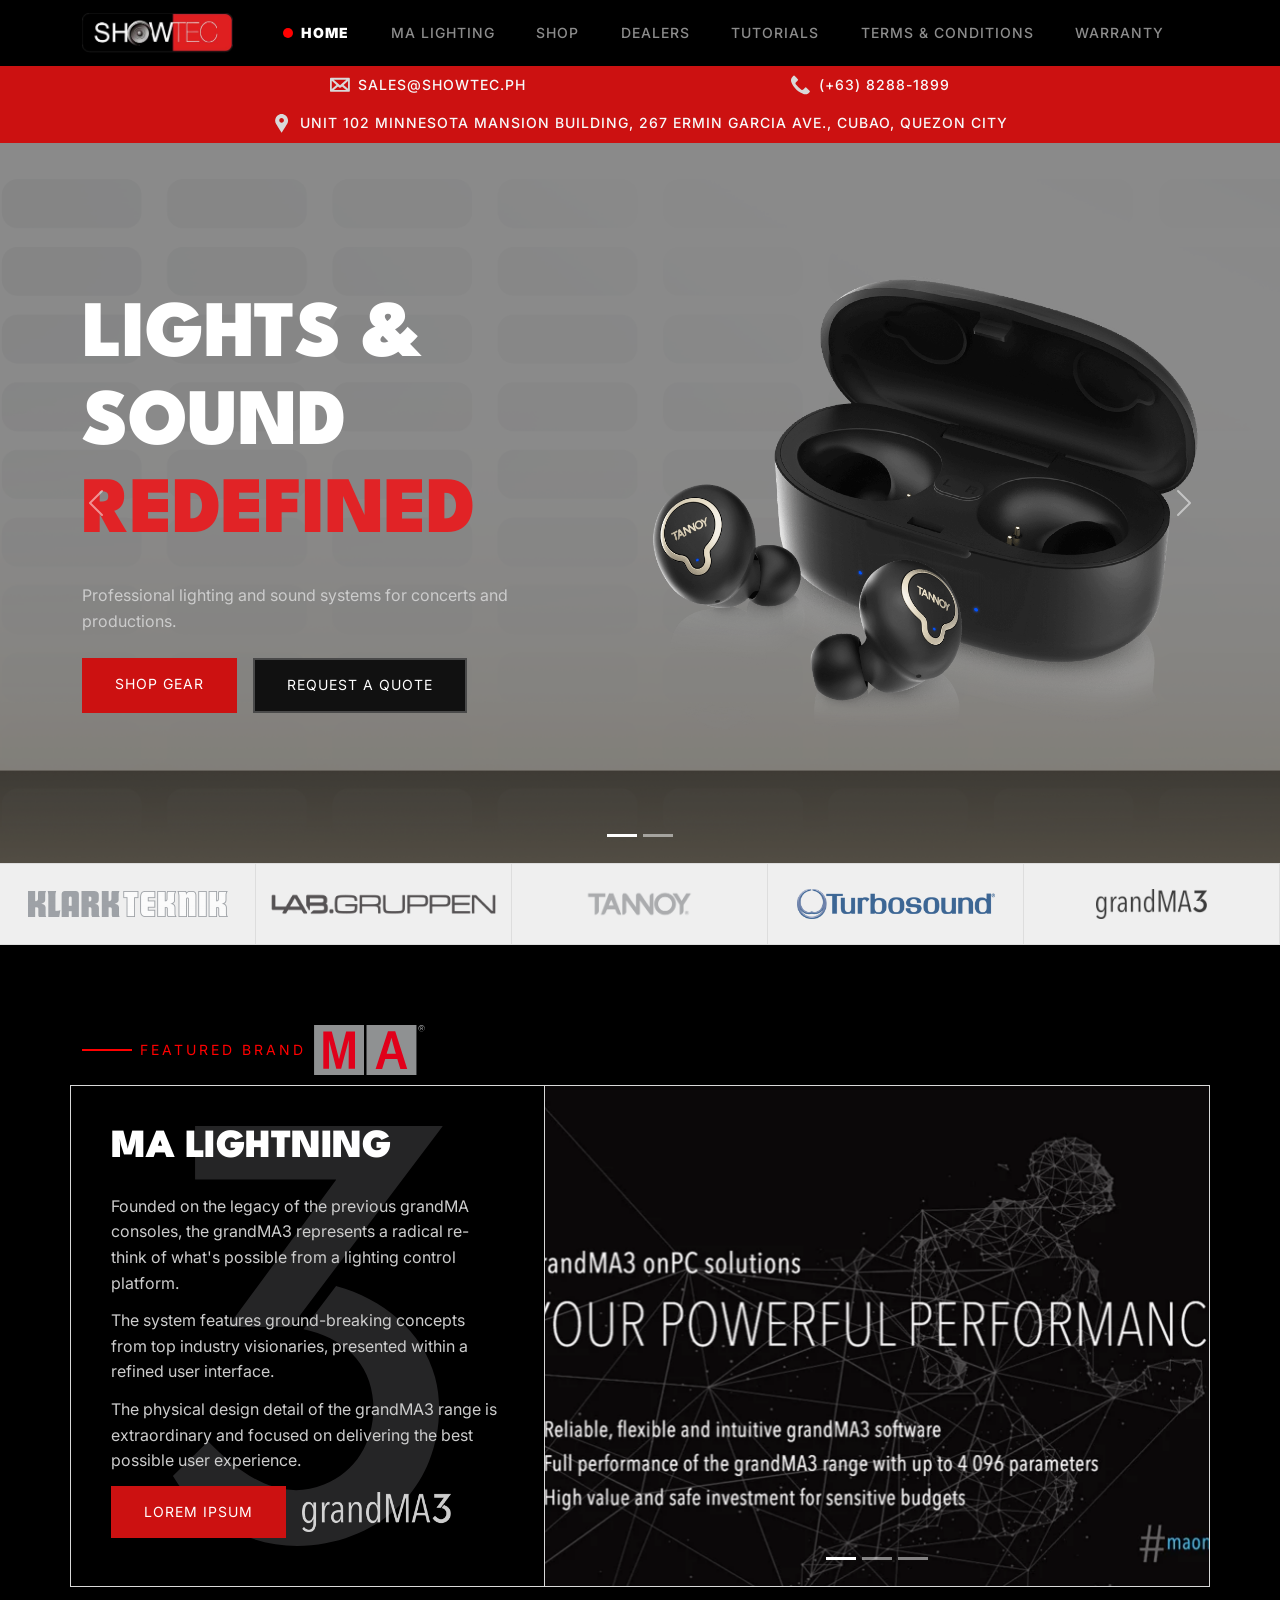
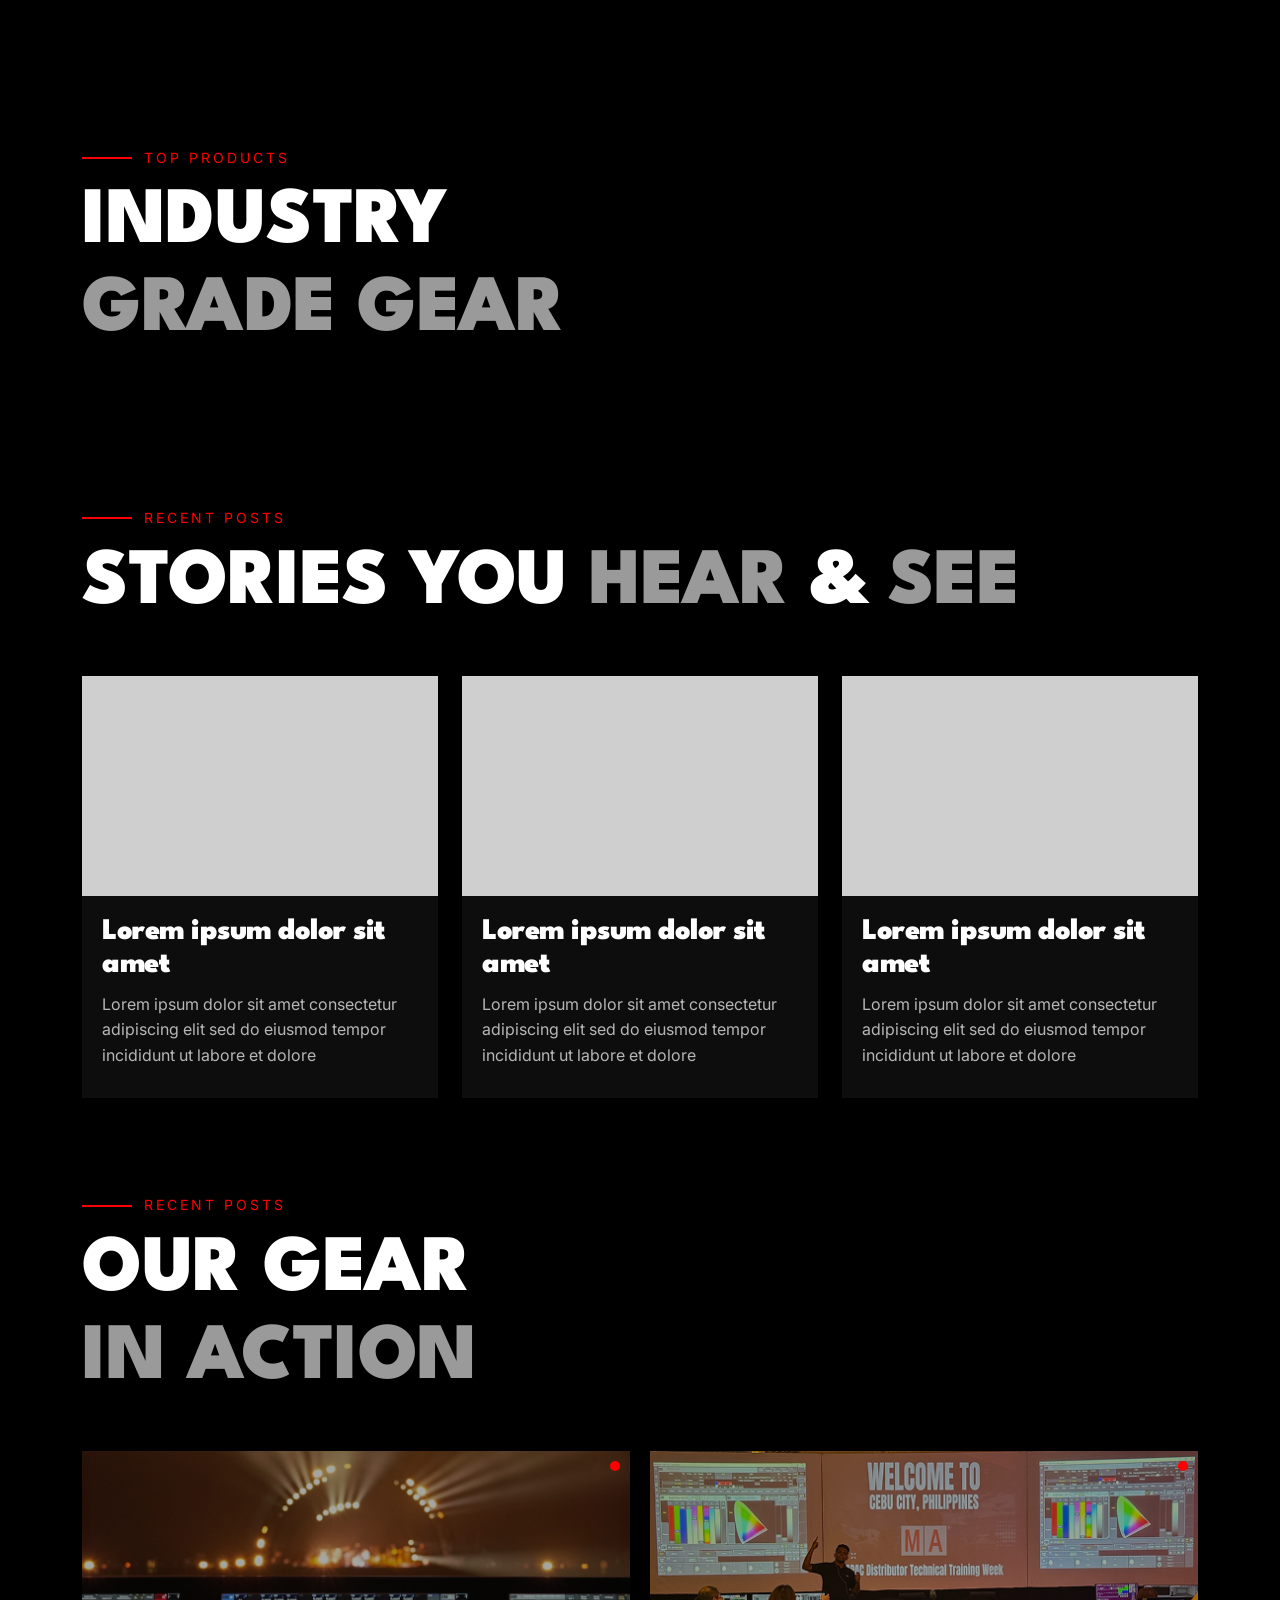
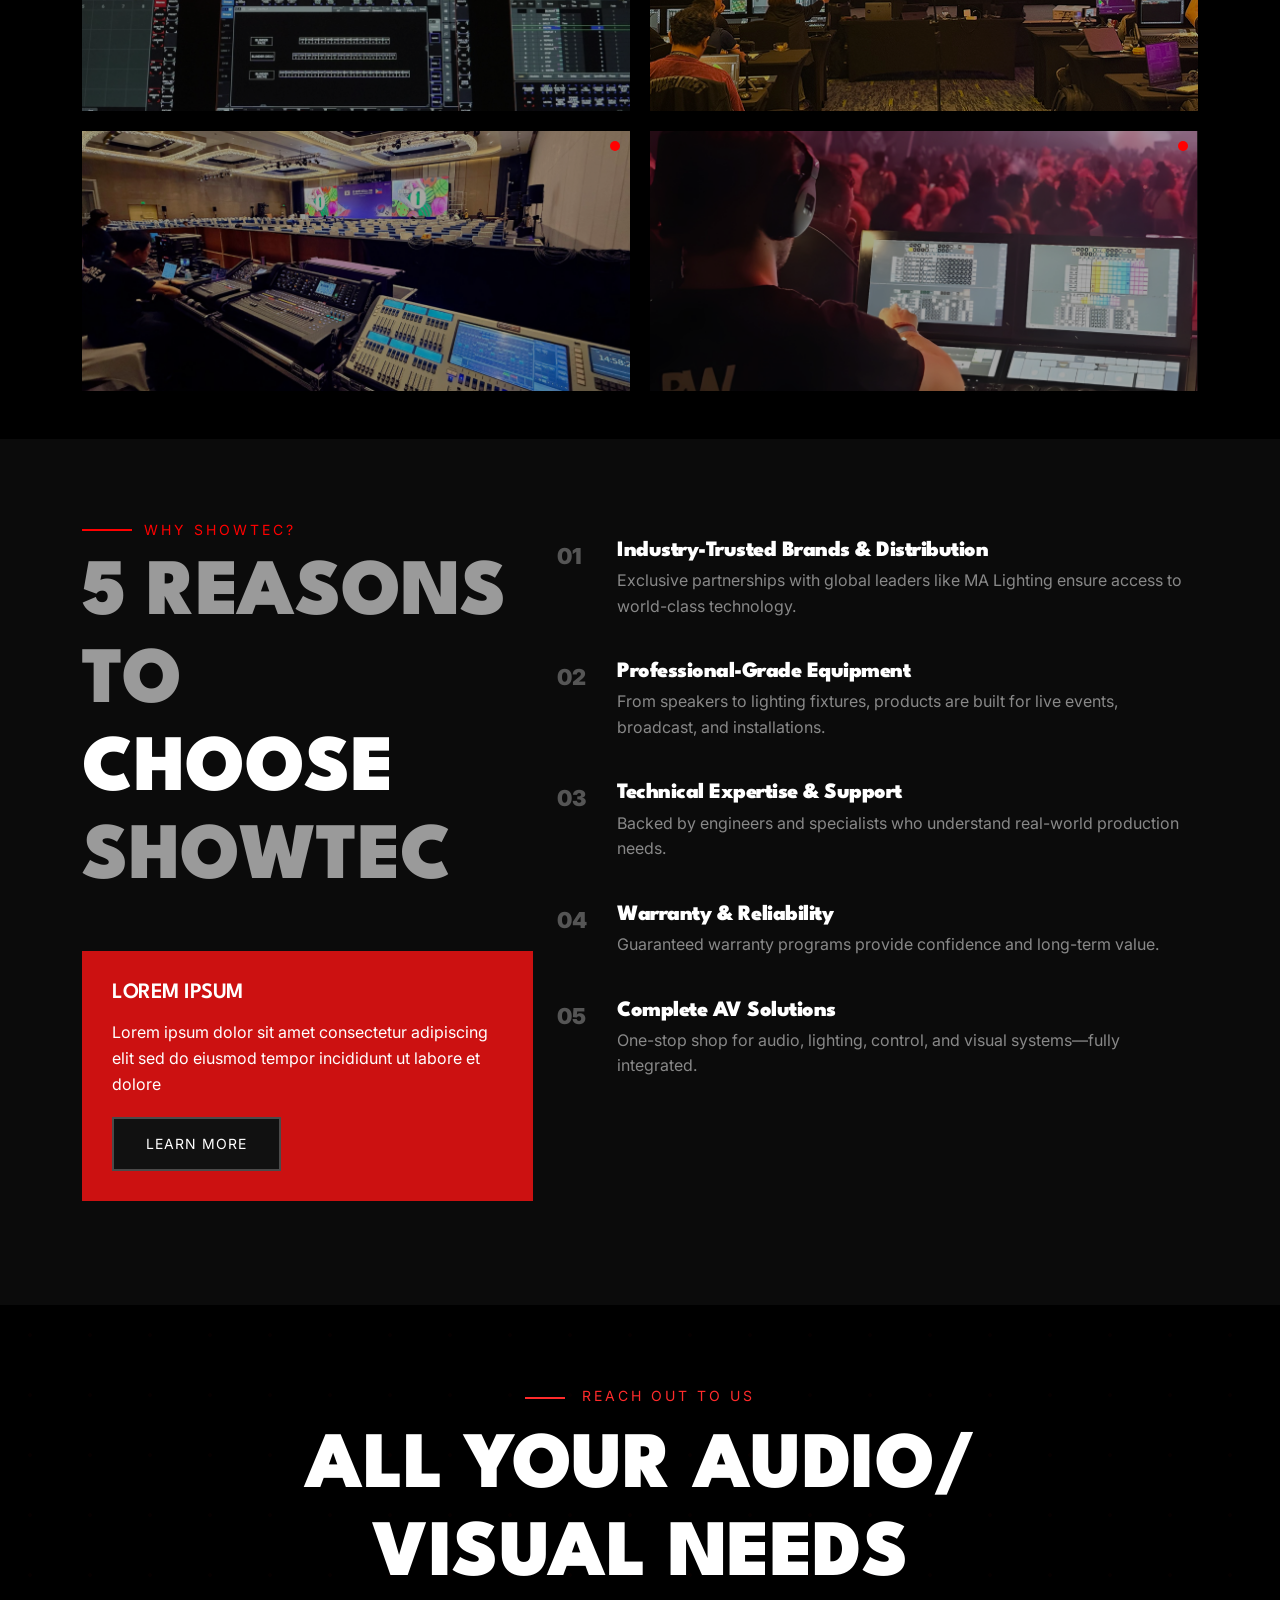
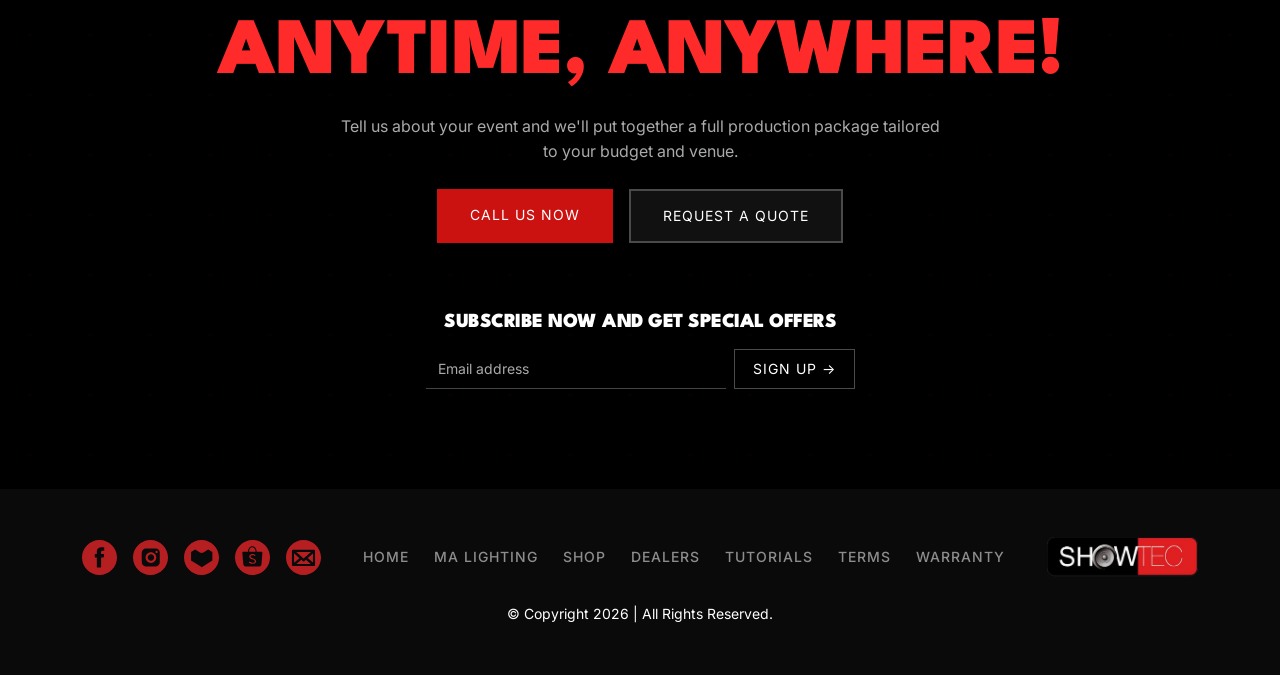
==== index.html @ df574dc3 "Fixed Links for prod" ====
<!doctype html>
<html lang="en">

<head>
  <meta charset="UTF-8" />
  <meta name="viewport" content="width=device-width, initial-scale=1" />

  <title>Showtec | Lights & Sound</title>
  <meta name="description" content="Professional lighting and sound systems for events." />
  <meta name="keywords" content="lighting console, stage lighting, sound system philippines" />

  <!-- ================= BOOTSTRAP ================= -->
  <link href="https://cdn.jsdelivr.net/npm/bootstrap@5.3.3/dist/css/bootstrap.min.css" rel="stylesheet" />

  <!-- ================= GOOGLE FONTS ================= -->
  <link rel="preconnect" href="https://fonts.googleapis.com">
  <link rel="preconnect" href="https://fonts.gstatic.com" crossorigin>
  <link
    href="https://fonts.googleapis.com/css2?family=Inter:ital,opsz,wght@0,14..32,100..900;1,14..32,100..900&family=League+Spartan:wght@100..900&display=swap"
    rel="stylesheet">

  <!-- ================= STYLES ================= -->
  <link rel="stylesheet" href="/assets/css/typography.css" />
  <link rel="stylesheet" href="/assets/css/style.css" />

  <!-- ================= FAVICON ================= -->
  <link rel="apple-touch-icon" sizes="180x180" href="/assets/images/favicon/apple-touch-icon.png" />
  <link rel="icon" type="image/png" sizes="32x32" href="/assets/images/favicon/favicon-32x32.png" />
  <link rel="icon" type="image/png" sizes="16x16" href="/assets/images/favicon/favicon-16x16.png" />
  <link rel="manifest" href="/assets/images/favicon/site.webmanifest" />

  <!-- ================= JAVASCRIPT ================= -->
  <script src="/assets/js/main.js" defer></script>
</head>

<body class="bg-black fade-page">

  <!-- ================= NAVBAR================= -->
  <!-- Main navigation bar with logo + menu links w/ script for active state-->
  <nav class="navbar navbar-expand-lg navbar-dark bg-black">

    <div class="container">

      <a class="navbar-brand d-flex align-items-center" href="/">
        <img src="/assets/images/logo.png" alt="ShowTec Logo" height="40" />
      </a>

      <button class="navbar-toggler" data-bs-toggle="collapse" data-bs-target="#navMenu">
        <span class="navbar-toggler-icon"></span>
      </button>

      <div class="collapse navbar-collapse" id="navMenu">
        <ul class="navbar-nav w-100 justify-content-evenly">

          <li class="nav-item">
            <a class="nav-link" href="/">HOME</a>
          </li>

          <li class="nav-item">
            <a class="nav-link" href="/ma-lightning/">MA Lighting</a>
          </li>

          <li class="nav-item">
            <a class="nav-link" href="/under-construction/">SHOP</a>
          </li>

          <li class="nav-item">
            <a class="nav-link" href="/under-construction/">DEALERS</a>
          </li>

          <li class="nav-item">
            <a class="nav-link" href="/under-construction/">TUTORIALS</a>
          </li>

          <li class="nav-item">
            <a class="nav-link" href="/under-construction/">TERMS & CONDITIONS</a>
          </li>

          <li class="nav-item">
            <a class="nav-link" href="/under-construction/">WARRANTY</a>
          </li>

        </ul>
      </div>

    </div>

  </nav>

  <!-- ================= RIBBON ================= -->
  <!-- Full-width section that holds e-mail, location, and contact -->
  <section class="ribbon py-2">
    <div class="container">
      <div class="d-flex flex-wrap justify-content-evenly align-items-center gap-3 text-center">

        <!-- EMAIL -->
        <div class="d-flex align-items-center gap-2">
          <img src="/assets/icons/mail-white.svg" width="20" height="20" alt="">
          <a href="mailto:sales@showtec.ph?subject=Inquiry&body=Hello%20I%20would%20like%20to%20ask..."
            class="text-decoration-none text-light">
            sales@showtec.ph
          </a>
        </div>

        <!-- CONTACT -->
        <div class="d-flex align-items-center gap-2">
          <img src="/assets/icons/contact-white.svg" width="20" height="20" alt="">
          <a href="tel:+63282881899" class="text-decoration-none text-light">
            (+63) 8288-1899
          </a>
        </div>

        <!-- LOCATION -->
        <div class="d-flex align-items-center gap-2">
          <img src="/assets/icons/location-white.svg" width="20" height="20" alt="">
          <span class="text-light">
            Unit 102 Minnesota Mansion Building, 267 Ermin Garcia Ave., Cubao, Quezon City
          </span>
        </div>

      </div>
    </div>
  </section>

  <!-- ================= HERO SLIDER ================= -->
  <!-- Main hero carousel with background images + CTA buttons -->
  <section class="hero-slider">

    <div id="heroCarousel" class="carousel slide carousel-fade" data-bs-ride="carousel" data-bs-interval="3000">

      <!-- INDICATORS -->
      <div class="carousel-indicators">
        <button type="button" data-bs-target="#heroCarousel" data-bs-slide-to="0" class="active"></button>
        <button type="button" data-bs-target="#heroCarousel" data-bs-slide-to="1"></button>
      </div>

      <div class="carousel-inner">

        <!-- SLIDE 1 -->
        <div class="carousel-item active hero-slide">

          <div class="hero-bg" style="background-image: url('/assets/images/hero/slide1-bg.png');"></div>
          <div class="hero-overlay"></div>

          <div class="container position-relative">
            <div class="row align-items-center hero-content">

              <!-- LEFT -->
              <div
                class="col-lg-6 text-center text-lg-start d-flex flex-column justify-content-center align-items-center align-items-lg-start">
                <h1 class="hero-title">
                  LIGHTS & SOUND<br />
                  <span>REDEFINED</span>
                </h1>

                <p class="hero-subtext">
                  Professional lighting and sound systems for concerts and productions.
                </p>

                <div class="d-flex gap-3 flex-wrap justify-content-center justify-content-lg-start">
                  <a href="#" class="btn-custom btn-primary-custom">SHOP GEAR</a>
                  <a href="#" class="btn-custom btn-secondary-custom">REQUEST A QUOTE</a>
                </div>
              </div>

              <!-- RIGHT -->
              <div class="col-lg-6 d-flex justify-content-center align-items-center">
                <img src="/assets/images/hero/slide1-product.png" class="img-fluid hero-img" alt="">
              </div>

            </div>
          </div>

        </div>

        <!-- SLIDE 2 -->
        <div class="carousel-item hero-slide">

          <div class="hero-bg" style="background-image: url('/assets/images/hero/slide2-bg.png');"></div>
          <div class="hero-overlay"></div>

          <div class="container position-relative">
            <div class="row align-items-center hero-content">

              <!-- LEFT -->
              <div
                class="col-lg-6 text-center text-lg-start d-flex flex-column justify-content-center align-items-center align-items-lg-start">
                <h1 class="hero-title">
                  LIGHTS & SOUND<br />
                  <span>REDEFINED</span>
                </h1>

                <p class="hero-subtext">
                  Professional lighting and sound systems for concerts and productions.
                </p>

                <div class="d-flex gap-3 flex-wrap justify-content-center justify-content-lg-start">
                  <a href="#" class="btn-custom btn-primary-custom">SHOP GEAR</a>
                  <a href="#" class="btn-custom btn-secondary-custom">REQUEST A QUOTE</a>
                </div>
              </div>

              <!-- RIGHT -->
              <div class="col-lg-6 d-flex justify-content-center align-items-center">
                <img src="/assets/images/hero/slide2-product.png" class="img-fluid hero-img" alt="">
              </div>

            </div>
          </div>

        </div>

      </div>

      <!-- CONTROLS -->
      <button class="carousel-control-prev" type="button" data-bs-target="#heroCarousel" data-bs-slide="prev">
        <span class="carousel-control-prev-icon"></span>
      </button>

      <button class="carousel-control-next" type="button" data-bs-target="#heroCarousel" data-bs-slide="next">
        <span class="carousel-control-next-icon"></span>
      </button>

    </div>

  </section>

  <!-- ================= BRAND BAR ================= -->
  <!-- Horizontal strip showing partner / supported brands -->
  <section class="brand-bar">
    <div class="container-fluid p-0">
      <div class="row g-0 text-center">
        <div class="col">
          <a href="https://www.klarkteknik.com/" class="brand-item" target="_blank">
            <img src="/assets/images/brands/klarkteknik.png" alt="Klark Teknik" />
          </a>
        </div>

        <div class="col">
          <a href="https://www.labgruppen.com/" class="brand-item" target="_blank">
            <img src="/assets/images/brands/lab-gruppen.png" alt="Lab Gruppen" />
          </a>
        </div>

        <div class="col">
          <a href="https://www.tannoy.com/" class="brand-item" target="_blank">
            <img src="/assets/images/brands/tannoy-grey.png" alt="Tannoy" />
          </a>
        </div>

        <div class="col">
          <a href="https://www.turbosound.com/" class="brand-item" target="_blank">
            <img src="/assets/images/brands/turbosound.png" alt="Turbosound" />
          </a>
        </div>

        <div class="col">
          <a href="https://www.malighting.com/" class="brand-item" target="_blank">
            <img src="/assets/images/brands/grandma3-black.png" alt="grandMA3" />
          </a>
        </div>
      </div>
    </div>
  </section>

  <!-- ================= FEATURED BRAND ================= -->
  <!-- Split layout: text content (left) + carousel (right) -->
  <section class="featured-brand-section section-video">

    <!-- VIDEO BACKGROUND -->
    <div class="video-wrapper">
      <video autoplay muted loop playsinline>
        <source src="/assets/images/background/showtec-animation-sound-red.mp4" type="video/mp4">
      </video>
      <div class="overlay"></div>
    </div>

    <div class="container">

      <!-- SECTION HEADER -->
      <div class="section-title">
        <div class="small-title d-flex align-items-center gap-2">

          <span class="line"></span>
          <span class="text">FEATURED BRAND</span>

          <!-- LOGO -->
          <img src="/assets/images/brands/ma-r.svg" alt="Brand Logo" class="featured-logo">

        </div>
      </div>

      <div class="row featured-brand-wrapper">

        <!-- LEFT CONTENT -->
        <div class="col-lg-5 featured-brand-content">

          <h2 class="brand-title">MA LIGHTNING</h2>

          <p>
            Founded on the legacy of the previous grandMA consoles, the
            grandMA3 represents a radical re-think of what's possible from a
            lighting control platform.
          </p>

          <p>
            The system features ground-breaking concepts from top industry
            visionaries, presented within a refined user interface.
          </p>

          <p>
            The physical design detail of the grandMA3 range is extraordinary
            and focused on delivering the best possible user experience.
          </p>

          <div class="d-flex align-items-center gap-3">
            <a href="#" class="btn-custom btn-primary-custom">
              LOREM IPSUM
            </a>

            <!-- CLICKABLE LOGO -->
            <a href="https://www.malighting.com/" target="_blank" rel="noopener noreferrer">
              <img src="/assets/images/brands/grandma3-white.png" alt="grandMA3" class="brand-logo">
            </a>
          </div>

        </div>

        <!-- RIGHT CAROUSEL -->
        <div class="col-lg-7 p-0">
          <div id="brandCarousel" class="carousel slide" data-bs-ride="carousel">

            <div class="carousel-inner">

              <div class="carousel-item active">
                <img src="/assets/images/feature-brand/slide-1.png" class="d-block w-100" />
              </div>

              <div class="carousel-item">
                <img src="/assets/images/feature-brand/slide-2.webp" class="d-block w-100" />
              </div>

              <div class="carousel-item">
                <img src="/assets/images/feature-brand/slide-3.webp" class="d-block w-100" />
              </div>

            </div>

            <!-- INDICATORS -->
            <div class="carousel-indicators">
              <button type="button" data-bs-target="#brandCarousel" data-bs-slide-to="0" class="active"></button>
              <button type="button" data-bs-target="#brandCarousel" data-bs-slide-to="1"></button>
              <button type="button" data-bs-target="#brandCarousel" data-bs-slide-to="2"></button>
            </div>

          </div>
        </div>

      </div>

    </div>
  </section>

  <!-- ================= TOP PRODUCTS ================= -->
  <!-- Grid display of featured / best-selling products -->
  <section class="top-products-section">
    <div class="container">

      <!-- SECTION HEADER -->
      <div class="section-title mb-5">
        <div class="small-title">
          <span class="line"></span>
          <span class="text">TOP PRODUCTS</span>
        </div>

        <h2 class="main-title">
          INDUSTRY <br>
          <span>GRADE GEAR</span>
        </h2>
      </div>

      <div class="row g-4" id="products-container">
        <!-- PRODUCTS WILL LOAD HERE -->
        <!-- PRODUCT CARD EXAMPLE -->
      </div>

    </div>
  </section>

  <!-- ================= RECENT POSTS (GRID w/ Description) ================= -->
  <section class="recent-posts-section py-5">
    <div class="container">

      <!-- SECTION HEADER -->
      <div class="section-title mb-5">
        <div class="small-title">
          <span class="line"></span>
          <span class="text">RECENT POSTS</span>
        </div>
        <h2 class="main-title">STORIES YOU <span>HEAR</span> & <span>SEE</span></h2>
      </div>

      <div class="row g-4">

        <!-- CARD -->
        <div class="col-lg-4 col-md-6">
          <div class="post-grid-card">
            <div class="post-grid-image"></div>

            <div class="post-grid-content">
              <h4 class="post-grid-title">
                Lorem ipsum dolor sit amet
              </h4>

              <p class="post-grid-description">
                Lorem ipsum dolor sit amet consectetur adipiscing elit sed do eiusmod tempor incididunt ut labore et
                dolore
              </p>
            </div>
          </div>
        </div>

        <!-- CARD -->
        <div class="col-lg-4 col-md-6">
          <div class="post-grid-card">
            <div class="post-grid-image"></div>

            <div class="post-grid-content">
              <h4 class="post-grid-title">
                Lorem ipsum dolor sit amet
              </h4>

              <p class="post-grid-description">
                Lorem ipsum dolor sit amet consectetur adipiscing elit sed do eiusmod tempor incididunt ut labore et
                dolore
              </p>
            </div>
          </div>
        </div>

        <!-- CARD -->
        <div class="col-lg-4 col-md-6">
          <div class="post-grid-card">
            <div class="post-grid-image"></div>

            <div class="post-grid-content">
              <h4 class="post-grid-title">
                Lorem ipsum dolor sit amet
              </h4>

              <p class="post-grid-description">
                Lorem ipsum dolor sit amet consectetur adipiscing elit sed do eiusmod tempor incididunt ut labore et
                dolore
              </p>
            </div>
          </div>
        </div>

      </div>
    </div>
  </section>

  <!-- ================= RECENT POSTS (Images / Dot) ================= -->
  <!-- Image Card Layout with Record Red Dot -->
  <section class="recent-posts py-5">

    <div class="container">
      <!-- SECTION HEADER -->
      <div class="section-title mb-5">

        <div class="small-title">
          <span class="line"></span>
          <span class="text">RECENT POSTS</span>
        </div>

        <h2 class="main-title">
          OUR GEAR <br>
          <span>IN ACTION</span>
        </h2>

      </div>

      <!-- POSTS GRID -->
      <div class="posts-grid">

        <a href="https://www.facebook.com/Showtec.ph" class="post-card-link" target="_blank">
          <div class="post-card">
            <img src="/assets/images/recent-posts/recent-post-dot-1.png" alt="">
            <span class="record-dot"></span>
            <div class="post-overlay">
              <span class="date">03-05-26</span>
              <h3>Spotted: Midas M32 LIVE & M32R LIVE at the Philippines Korea Business Forum.</h3>
            </div>
          </div>
        </a>

        <a href="https://www.facebook.com/Showtec.ph" class="post-card-link" target="_blank">
          <div class="post-card">
            <img src="/assets/images/recent-posts/recent-post-dot-2.png" alt="">
            <span class="record-dot"></span>
            <div class="post-overlay">
              <span class="date">03-05-26</span>
              <h3>Spotted: Midas M32 LIVE & M32R LIVE at the Philippines Korea Business Forum.</h3>
            </div>
          </div>
        </a>

        <a href="https://www.facebook.com/Showtec.ph" class="post-card-link" target="_blank">
          <div class="post-card">
            <img src="/assets/images/recent-posts/recent-post-dot-3.png" alt="">
            <span class="record-dot"></span>
            <div class="post-overlay">
              <span class="date">03-05-26</span>
              <h3>Spotted: Midas M32 LIVE & M32R LIVE at the Philippines Korea Business Forum.</h3>
            </div>
          </div>
        </a>

        <a href="https://www.facebook.com/Showtec.ph" class="post-card-link" target="_blank">
          <div class="post-card">
            <img src="/assets/images/recent-posts/recent-post-dot-4.png" alt="">
            <span class="record-dot"></span>
            <div class="post-overlay">
              <span class="date">03-05-26</span>
              <h3>Spotted: Midas M32 LIVE & M32R LIVE at the Philippines Korea Business Forum.</h3>
            </div>
          </div>
        </a>

      </div>
    </div>

  </section>


  <!-- ================= WHY SHOWTEC? (LIST / FEATURED) ================= -->
  <!-- Split layout: highlighted content + numbered list -->
  <section class="why-showtec-section">
    <div class="container">

      <div class="row align-items-start">

        <!-- LEFT SIDE -->
        <div class="col-lg-5 mb-4">

          <div class="section-title mb-5">
            <div class="small-title">
              <span class="line"></span>
              <span class="text">WHY SHOWTEC?</span>
            </div>

            <h2 class="main-title">
              <span>5 REASONS TO</span><br />
              CHOOSE <span>SHOWTEC</span>
            </h2>
          </div>

          <div class="highlight-box">
            <h4>LOREM IPSUM</h4>

            <p>
              Lorem ipsum dolor sit amet consectetur adipiscing elit sed do
              eiusmod tempor incididunt ut labore et dolore
            </p>

            <a href="#" class="btn-custom btn-secondary-custom">
              LEARN MORE
            </a>
          </div>

        </div>

        <!-- RIGHT SIDE -->
        <div class="col-lg-7">

          <div class="post-item">
            <span class="number">01</span>
            <div>
              <h5>Industry-Trusted Brands & Distribution</h5>
              <p>Exclusive partnerships with global leaders like MA Lighting ensure access to world-class technology.
              </p>
            </div>
          </div>

          <div class="post-item">
            <span class="number">02</span>
            <div>
              <h5>Professional-Grade Equipment</h5>
              <p>From speakers to lighting fixtures, products are built for live events, broadcast, and installations.
              </p>
            </div>
          </div>

          <div class="post-item">
            <span class="number">03</span>
            <div>
              <h5>Technical Expertise & Support</h5>
              <p>Backed by engineers and specialists who understand real-world production needs.</p>
            </div>
          </div>

          <div class="post-item">
            <span class="number">04</span>
            <div>
              <h5>Warranty & Reliability</h5>
              <p>Guaranteed warranty programs provide confidence and long-term value.</p>
            </div>
          </div>

          <div class="post-item">
            <span class="number">05</span>
            <div>
              <h5>Complete AV Solutions</h5>
              <p>One-stop shop for audio, lighting, control, and visual systems—fully integrated.</p>
            </div>
          </div>

        </div>

      </div>

    </div>
  </section>

  <!-- ================= REACH OUT / CTA ================= -->
  <!-- Full-screen call-to-action with overlay + email signup -->
  <section class="reachout-section text-center text-white d-flex align-items-center section-video">

    <!-- VIDEO BACKGROUND -->
    <div class="video-wrapper">
      <video autoplay muted loop playsinline>
        <source src="/assets/images/background/showtec-animation-sound-red.mp4" type="video/mp4">
      </video>
      <div class="overlay"></div>
    </div>

    <div class="container">

      <!-- Small Header -->
      <p class="reachout-subtitle mb-3">
        <span class="line"></span> REACH OUT TO US
      </p>

      <!-- Main Heading -->
      <h1 class="reachout-title">
        ALL YOUR AUDIO/<br>
        VISUAL NEEDS
      </h1>

      <h1 class="reachout-highlight main-title">
        ANYTIME, ANYWHERE!
      </h1>

      <!-- Description -->
      <p class="reachout-desc mt-3 mb-4">
        Tell us about your event and we'll put together a full production
        package tailored to your budget and venue.
      </p>

      <!-- Buttons -->
      <div class="d-flex justify-content-center gap-3 flex-wrap mb-5">

        <a href="#" class="btn-custom btn-primary-custom">
          CALL US NOW
        </a>

        <a href="#" class="btn-custom btn-secondary-custom">
          REQUEST A QUOTE
        </a>

      </div>

      <!-- Subscribe -->
      <div class="subscribe-box mx-auto">
        <h5 class="mb-3">
          SUBSCRIBE NOW AND GET <span>SPECIAL OFFERS</span>
        </h5>

        <form class="d-flex justify-content-center flex-wrap gap-2">
          <input type="email" class="form-control" placeholder="Email address" style="max-width: 300px;">

          <button class="btn-custom btn-secondary-custom flex-shrink-0">
            SIGN UP →
          </button>
        </form>
      </div>

    </div>
  </section>


  <!-- ================= FOOTER ================= -->
  <!-- Social Media links, Navigation links, Logo and Copyright -->
  <footer class="footer-section text-white py-5">
    <div class="container">

      <div class="d-flex flex-column flex-md-row justify-content-between align-items-center text-center text-md-start">

        <!-- SOCIAL MEDIA -->
        <div class="mb-3 mb-md-0">
          <div class="footer-social d-flex gap-3">

            <a href="https://www.facebook.com/Showtec.ph" target="_blank" class="social-icon">
              <img src="/assets/icons/facebook.svg" alt="Facebook">
            </a>

            <a href="https://www.instagram.com/showtecph/" target="_blank" class="social-icon">
              <img src="/assets/icons/instagram.svg" alt="Instagram">
            </a>

            <a href="https://www.lazada.com.ph/shop/showtec/" target="_blank" class="social-icon">
              <img src="/assets/icons/lazada.svg" alt="Lazada">
            </a>

            <a href="https://shopee.ph/showtec_official" target="_blank" class="social-icon">
              <img src="/assets/icons/shopee.svg" alt="Shopee">
            </a>

            <a href="mailto:sales@showtec.ph?subject=Inquiry&body=Hello%20I%20would%20like%20to%20ask..."
              class="social-icon">
              <img src="/assets/icons/mail.svg" alt="Email">
            </a>

          </div>
        </div>

        <!-- LINKS -->
        <div class="mb-3 mb-md-0">
          <div class="footer-links">
            <a href="/" class="footer-link">HOME</a>
            <a href="/ma-lightning/" class="footer-link">MA Lighting</a>
            <a href="/under-construction/" class="footer-link">SHOP</a>
            <a href="/under-construction/" class="footer-link">DEALERS</a>
            <a href="/under-construction/" class="footer-link">TUTORIALS</a>
            <a href="/under-construction/" class="footer-link">TERMS</a>
            <a href="/under-construction/" class="footer-link">WARRANTY</a>
          </div>
        </div>

        <!-- LOGO -->
        <div class="text-center">
          <a href="/">
            <img src="/assets/images/logo.png" alt="ShowTec Logo" height="40">
          </a>
        </div>

      </div>

      <!-- COPYRIGHT -->
      <div class="text-center mt-4">
        <small>
          © Copyright 2026 | All Rights Reserved.
        </small>
      </div>

    </div>
  </footer>

  <script src="https://cdn.jsdelivr.net/npm/bootstrap@5.3.3/dist/js/bootstrap.bundle.min.js"></script>
</body>

</html>
---- assets/css/typography.css ----
/* ========================
   GLOBAL TYPOGRAPHY SYSTEM
======================== */

:root {
  --font-heading: 'League Spartan', sans-serif;
  --font-body: 'Inter', sans-serif;

  --fs-display: 80px;
  --fs-h1: 52px;
  --fs-h2: 40px;
  --fs-h3: 30px;
  --fs-h4: 22px;
  --fs-body: 16px;
  --fs-small: 14px;

  --fw-bold: 900;
  --fw-semibold: 600;
  --fw-medium: 500;
  --fw-regular: 400;

  --lh-heading: 1.1;
  --lh-body: 1.6;

  --text-spacing: 10px;
}

/* BASE */
body {
  font-family: var(--font-body);
  font-size: var(--fs-body);
  line-height: var(--lh-body);
  color: #fff;
}

/* HEADINGS */
h1, h2, h3, h4, h5 {
  font-family: var(--font-heading);
  font-weight: var(--fw-bold);
  line-height: var(--lh-heading);
  margin-bottom: var(--text-spacing);
  letter-spacing: -0.5px;
}

h1 { font-size: var(--fs-h1); }
h2 { font-size: var(--fs-h2); }
h3 { font-size: var(--fs-h3); }
h4 { font-size: var(--fs-h4); }

/* TEXT */
p {
  margin-bottom: var(--text-spacing);
  line-height: var(--lh-body);
}

/* ROLES */
.text-display {
  font-size: var(--fs-display);
  font-weight: var(--fw-bold);
}

.text-title {
  font-size: var(--fs-h2);
  font-weight: var(--fw-bold);
}

.text-subtitle {
  font-size: var(--fs-h4);
  font-weight: var(--fw-semibold);
}

.text-body-main {
  font-size: var(--fs-body);
  color: #ffffff;
}

.text-body { font-size: var(--fs-body); }
.text-small { font-size: var(--fs-small); }

/* UTIL */
.text-medium { font-weight: var(--fw-medium); }
.text-semibold { font-weight: var(--fw-semibold); }

/* RESPONSIVE */
@media (max-width: 768px) {
  :root {
    --fs-display: 42px;
    --fs-h1: 34px;
    --fs-h2: 26px;
    --fs-h3: 20px;
    --fs-h4: 18px;
    --fs-body: 15px;
  }
}
---- assets/css/style.css ----
/* =========================================================
   GLOBAL STYLES
   Base typography and reusable defaults
========================================================= */
.hero-section {
  position: relative;
  min-height: 60vh;
  display: flex;
  align-items: center;
  overflow: hidden;
  padding: 60px 0;
}

@media (max-width: 768px) {
  .hero-section {
    text-align: center;
  }
}

.card img {
  height: 200px;
  object-fit: cover;
}

/* ================= VIDEO BACKGROUND SYSTEM ================= */
/* SECTION BASE */
.section-video {
  position: relative;
  width: 100%;
  min-height: 70vh;
  overflow: hidden;
}

/* VIDEO LAYER */
.video-wrapper {
  position: absolute;
  inset: 0;
  z-index: 0;
}

.video-wrapper video {
  width: 100%;
  height: 100%;
  object-fit: cover;
  object-position: center;
}

/* OVERLAY */
.video-wrapper .overlay {
  position: absolute;
  inset: 0;
  background: rgba(0, 0, 0, 0.4);
}

/* CONTENT (always on top) */
.section-video .content {
  position: relative;
  z-index: 2;
}

/* PAGE TRANSITION */
/* PAGE FADE BASE */
.fade-page {
  opacity: 0;
  transition: opacity 0.4s ease-in-out;
}

/* WHEN PAGE IS LOADED */
.fade-page.loaded {
  opacity: 1;
}

/* DARK OVERLAY (important for text readability) */
.bg-overlay {
  position: absolute;
  inset: 0;
  background: rgba(0, 0, 0, 0.4); /* adjust if needed */
  z-index: 1;
}

/* KEEP CONTENT ABOVE VIDEO */
.featured-brand-section .container {
  position: relative;
  z-index: 2;
}

iframe {
  width: 100%;
}

/* TYPOGRAPHY */
.hero-title {
  font-size: var(--fs-display);
  font-weight: var(--fw-bold);
  line-height: var(--lh-heading);
  line-height: 1.1;
  letter-spacing: -1px;
}

@media (max-width: 576px) {
  .hero-title {
    line-height: 1.2;
  }
}

/* =========================================================
   SECTION TITLES (Reusable)
========================================================= */

/* SECTION WRAPPER */
.section-title {
  max-width: 100%;
}

/* SMALL HEADER */
.small-title {
  display: flex;
  align-items: center;
  gap: 12px;
  margin-bottom: var(--text-spacing);
  flex-wrap: wrap;
}

.featured-logo {
  height: 50px; /* adjust size */
  width: auto;
  object-fit: contain;
}

.small-title .line {
  width: 50px;
  height: 2px;
  background: #ff0000;
}

.small-title .text {
  font-family: var(--font-body);
  color: #ff0000;
  letter-spacing: 3px;
  font-size: var(--fs-small);
  text-transform: uppercase;
}

/* BIG TITLE */
.main-title {
  font-weight: var(--fw-bold);
  line-height: var(--lh-heading);
  margin: 0;

  /* use system instead of clamp */
  font-size: var(--fs-display);
}

.main-title span {
  color: #9a9a9a;
  font-weight: var(--fw-bold);
}

/* MOBILE POLISH */
@media (max-width: 576px) {
  .small-title .line {
    width: 35px;
  }

  .small-title .text {
    letter-spacing: 2px;
    font-size: 12px;
  }
}

/* =========================
   GLOBAL BUTTON
========================= */
.btn-custom {
  display: inline-block;
  padding: 14px 32px;

  font-family: var(--font-body);
  font-size: 14px;
  letter-spacing: 1px;
  text-transform: uppercase;

  border-radius: 0;
  cursor: pointer;
  text-decoration: none;

  transition: all 0.25s ease;
}

/* PRIMARY (RED CTA) */
.btn-primary-custom {
  background-color: #cc1111;
  color: #ffffff;
  border: 1px solid #cc1111;
}

.btn-primary-custom:hover {
  background-color: #a50d0d;
  border-color: #a50d0d;
}

/* SECONDARY (BLACK BUTTON) */
.btn-secondary-custom {
  background-color: #111111;
  color: #ffffff;
  border: 2px solid #4a4a4a;
}

.btn-secondary-custom:hover {
  background-color: #1a1a1a;
  border-color: #ffffff;
  color: #ffffff;
}

/* INTERACTION */
.btn-custom:hover {
  transform: translateY(-2px);
}

/* =========================================================
   NAVBAR
   Includes animated red recording dot indicator
========================================================= */
/* NAVBAR TYPOGRAPHY */
.navbar {
  font-family: var(--font-body);
}

.nav-link {
  font-size: var(--fs-small);
  font-weight: var(--fw-medium);
  letter-spacing: 1px;
  text-transform: uppercase;
  position: relative;
  display: flex;
  align-items: center;
  gap: 8px;
  transition: all 0.3s ease;
}

/* ACTIVE LINK STYLE */
.nav-link.active {
  font-weight: var(--fw-bold);
  color: #ffffff !important;
}

/* DOT (ONLY WHEN ACTIVE) */
.nav-link.active::before {
  content: "";
  width: 10px;
  height: 10px;
  background: #ff0000;
  border-radius: 50%;
  display: inline-block;
  animation: recordPulse 1.5s infinite;
}

/* PULSE ANIMATION */
@keyframes recordPulse {
  0% {
    box-shadow: 0 0 0 0 rgba(255, 0, 0, 0.7);
  }
  70% {
    box-shadow: 0 0 0 8px rgba(255, 0, 0, 0);
  }
  100% {
    box-shadow: 0 0 0 0 rgba(255, 0, 0, 0);
  }
}

/* BRAND */
.navbar-brand {
  font-family: var(--font-heading);
  font-weight: var(--fw-bold);
}

/* =========================================================
  RIBBON
========================================================= */
/* FLEX WRAPPER */
.ribbon {
  background: #cc1111;
  font-family: var(--font-body);
  font-size: var(--fs-small);
  font-weight: var(--fw-medium);
  text-transform: uppercase;
  letter-spacing: 1px;
}

/* =========================================================
   HERO SLIDER (CAROUSEL)
========================================================= */
.hero-slide {
  position: relative;
}

/* BACKGROUND */
.hero-bg {
  position: absolute;
  inset: 0;
  background-size: cover;
  background-position: center;
  filter: brightness(0.9);
  transform: scale(1.1);
}

/* OVERLAY */
.hero-overlay {
  position: absolute;
  inset: 0;
  background: rgba(0, 0, 0, 0.4);
}

/* CONTENT */
.hero-content {
  min-height: 80vh;
  position: relative;
  z-index: 2;
}

/* IMAGE */
.hero-img {
  max-width: 100%;
  max-height: 70vh;
  width: auto;
  height: auto;
  object-fit: contain;
}

.hero-title span {
  color: #e12326;
}

.hero-subtext {
  font-size: var(--fs-body);
  line-height: var(--lh-body);
  color: #ccc;
  max-width: 500px;
  margin: 16px auto 24px;
}

/* MOBILE FIX (🔥 IMPORTANT FIX FOR YOUR ISSUE) */
@media (max-width: 991px) {
  .hero-content {
    min-height: auto;
    padding-top: 80px;
    padding-bottom: 40px;
    text-align: center;
  }

  .hero-img {
    margin-top: 30px;
  }
}

.hero-title span {
  color: #e12326;
}

.hero-subtext {
  font-size: var(--fs-body);
  line-height: var(--lh-body);
  color: #ccc;
  max-width: 500px;
  margin: 16px auto 24px;
}

/* BUTTONS */
.hero-buttons {
  display: flex;
  gap: 12px;
  flex-wrap: wrap;
  justify-content: center;
}

@media (min-width: 992px) {
  .hero-buttons {
    justify-content: flex-start;
  }

  .hero-subtext {
    margin-left: 0;
    margin-right: 0;
  }
}

/* =========================================================
   BRAND BAR
   Horizontal brand logos strip
========================================================= */
.brand-bar {
  width: 100%;
  background: #efefef;
  border-top: 1px solid #ddd;
  border-bottom: 1px solid #ddd;
}

.brand-item {
  display: flex;
  align-items: center;
  justify-content: center;
  height: 80px;
  border-right: 1px solid #ddd;
  transition: all 0.3s ease;
}

.brand-item img {
  max-height: 30px;
  opacity: 0.75;
  transition: 0.3s;
}

.brand-item:hover {
  background: #ffffff;
}

.brand-item:hover img {
  opacity: 1;
  transform: scale(1.05);
}

/* =========================================================
   FEATURED BRAND
   Left: text content | Right: carousel
========================================================= */
/* SECTION BASE */
.featured-brand-section {
  position: relative;
  overflow: hidden;
  background: #000;
  color: #fff;
  padding: 80px 0;
}

/* HEADER LINE */
.line {
  width: 60px;
  height: 2px;
  background: #cc1111;
}

/* WRAPPER */
.featured-brand-wrapper {
  display: flex;
  align-items: stretch;
  border: 1px solid #d9d9d9;
}

/* LEFT CONTENT */
.featured-brand-content {
  position: relative;
  padding: 40px;
  border-right: 1px solid #d9d9d9;
  z-index: 1;
  overflow: hidden;
}

.featured-brand-content::before {
  content: "";
  position: absolute;

  /* THIS CREATES "PADDING" FOR THE BACKGROUND */
  inset: 40px; /* adjust spacing from edges */

  background: url('/assets/images/background/ma-3.svg') no-repeat center center;
  background-size: contain;

  opacity: 0.5;
  z-index: -1;
}

.brand-title {
  font-size: var(--fs-h2);
  font-weight: var(--fw-bold);
  line-height: var(--lh-heading);
  margin-bottom: 24px;
}

.featured-brand-content p {
  font-size: var(--fs-body);
  line-height: var(--lh-body);
  color: #ccc;
  margin-bottom: 12px;
}

/* BRAND LOGO */
.brand-logo {
  height: 40px;
  width: auto;
  object-fit: contain;
  opacity: 0.8;
  transition: 0.3s ease;
}

.brand-logo:hover {
  opacity: 1;
}

/* ===== CAROUSEL FIX (NO HEIGHT JUMP) ===== */
.featured-brand-wrapper .carousel {
  height: 500px;
}

.carousel-inner,
.carousel-item {
  height: 100%;
}

.carousel-item img {
  width: 100%;
  height: 100%;
  object-fit: cover;
}

/* OPTIONAL: RESPONSIVE HEIGHT */
@media (max-width: 991px) {
  .featured-brand-wrapper .carousel {
    height: 300px;
  }
}

/* =========================================================
   TOP PRODUCTS SECTION
========================================================= */
.top-products-section {
  background: #000;
  color: #fff;
  padding: 80px 0;
}

/* PRODUCT CARD */
.product-card {
  border-top: 1px solid #333;
  padding-top: 15px;
}

/* IMAGE */
.product-image {
  width: 100%;
  height: 375px;
  background: #cfcfcf;
}

.product-image img {
  width: 100%;
  height: 100%;
  object-fit: cover;
}

/* PRODUCT INFO */
.product-info {
  margin-top: 15px;
  border-bottom: 1px solid #333;
  padding-bottom: 15px;
}

.product-title {
  font-size: var(--fs-h4);
  font-weight: var(--fw-semibold);
  margin: 0;
  text-transform: uppercase;
}

/* PRODUCT BUTTONS (STACKED) */
.product-actions {
  display: flex;
  flex-direction: column;
  gap: 10px;
  margin-top: 15px;
}

/* full width buttons */
.product-actions .btn-custom {
  width: 100%;
  padding: 12px 16px;

  display: flex;
  align-items: center;
  justify-content: center;
  gap: 10px;

  font-size: var(--fs-small);
}

/* ICON */
.btn-icon-img {
  width: 35px;
  height: 35px;
  object-fit: contain;
}

/* =========================================================
   RECENT POSTS (GRID)
========================================================= */

.recent-posts-section {
  background: #000;
  color: #fff;
}

/* CARD */
.post-grid-card {
  background: #0d0d0d;
  height: 100%;
  transition: 0.3s;
  display: flex;
  flex-direction: column;
  border: none;
}

.post-grid-card:hover {
  transform: translateY(-6px);
  border-color: rgba(255, 255, 255, 0.15);
}

/* IMAGE */
.post-grid-image {
  width: 100%;
  height: 220px;
  background: #cfcfcf;
  position: relative;
}

/* RED LINE */
.post-grid-image::after {
  content: "";
  position: absolute;
  bottom: 0;
  left: 0;
  width: 100%;
  height: 3px;
  background: red;

  transform: scaleX(0);
  transform-origin: left;
  transition: transform 0.4s ease;
}

.post-grid-card:hover .post-grid-image::after {
  transform: scaleX(1);
}

/* CONTENT */
.post-grid-content {
  padding: 20px;
  display: flex;
  flex-direction: column;
  flex-grow: 1;
}

/* TITLE */
.post-grid-title {
  font-size: var(--fs-h3);
  font-weight: var(--fw-bold);
  margin-bottom: 10px;
}

/* DESCRIPTION */
.post-grid-description {
  font-size: var(--fs-body);
  color: rgba(255, 255, 255, 0.7);
  line-height: var(--lh-body);

  display: -webkit-box;
  -webkit-line-clamp: 3;
  line-clamp: 3;
  -webkit-box-orient: vertical;
  overflow: hidden;
}

/* =========================================================
  RECENT POSTS SECTION
========================================================= */
.recent-posts {
  background: #000;
  color: #fff;
}

/* GRID (equal cards) */
.posts-grid {
  display: grid;
  grid-template-columns: repeat(2, 1fr);
  gap: 20px;
}

/* CARD */
.post-card {
  position: relative;
  overflow: hidden;
  background: #111;
  height: 260px; /* equal height */
  cursor: pointer;
}

/* LINK */
.post-card-link {
  -webkit-tap-highlight-color: transparent;
}

.post-card-link:visited,
.post-card-link:active,
.post-card-link:hover {
  color: inherit;
  text-decoration: none;
}

/* IMAGE */
.post-card img {
  width: 100%;
  height: 100%;
  object-fit: cover;
  transition: transform 0.6s ease;
}

/* FORCE dot to top-right */
.post-card .record-dot {
  position: absolute;
  top: 10px;
  right: 10px;
  z-index: 3; /* above overlay */
}

/* RED BOTTOM BORDER */
.post-card::after {
  content: "";
  position: absolute;
  bottom: 0;
  left: 0;
  width: 100%;
  height: 3px;
  background: red;
  transform: scaleX(0);
  transform-origin: left;
  transition: transform 0.4s ease;
  z-index: 2;
}

/* OVERLAY */
.post-overlay {
  position: absolute;
  bottom: 0;
  left: 0;
  width: 100%;
  padding: 20px;
  background: linear-gradient(to top, rgba(0, 0, 0, 0.85), transparent);
  transform: translateY(20px);
  opacity: 0;
  transition: all 0.4s ease;
  z-index: 2;
}

.post-overlay h3 {
  font-size: 16px;
  font-weight: 700;
}

.post-overlay .date {
  font-size: 12px;
  color: red;
  margin-bottom: 5px;
  display: block;
}

/* IMAGE OVERLAY */
.post-card::before {
  content: "";
  position: absolute;
  inset: 0;
  background: rgba(0, 0, 0, 0.35);
  z-index: 1;
}

/* HOVER EFFECT */
.post-card:hover img {
  transform: scale(1.08);
}

.post-card:hover .post-overlay {
  transform: translateY(0);
  opacity: 1;
}

.post-card:hover::after {
  transform: scaleX(1);
}

/* OPTIONAL: subtle lift */
.post-card:hover {
  transform: translateY(-4px);
  transition: 0.3s;
}

/* RESPONSIVE */
@media (max-width: 768px) {
  .posts-grid {
    grid-template-columns: 1fr;
  }
}

/* =========================================================
   WHY SHOWTEC
========================================================= */

.why-showtec-section {
  background: #0b0b0b;
  color: #fff;
  padding: 80px 0;
}

/* HIGHLIGHT BOX */
.highlight-box {
  background: #cc1111;
  padding: 30px;
}

.highlight-box h4 {
  font-size: var(--fs-h4);
  font-weight: var(--fw-semibold);
}

.highlight-box p {
  font-size: var(--fs-body);
  margin: 15px 0 20px;
  line-height: var(--lh-body);
}

/* LIST ITEMS */
.post-item {
  display: flex;
  gap: 20px;
  padding: 20px 0;
  border-bottom: 1px solid transparent;
  transition: all 0.25s ease;
}

/* NUMBER */
.post-item .number {
  font-size: var(--fs-h4);
  font-weight: var(--fw-bold);
  color: #555;
  min-width: 40px;
  transition: 0.25s;
}

/* TITLE */
.post-item h5 {
  font-size: var(--fs-h4);
  font-weight: var(--fw-bold);
  line-height: var(--lh-heading);
  margin: 0;
}

/* DESCRIPTION */
.post-item p {
  font-size: var(--fs-body);
  margin: 5px 0 0;
  color: #888;
  line-height: var(--lh-body);
}

/* HOVER */
.post-item:hover {
  border-bottom: 1px solid #cc1111;
  transform: translateX(12px);
}

.post-item:hover .number {
  color: #cc1111;
}

/* =========================================================
  REACH OUT / CTA
========================================================= */
.reachout-section {
  min-height: 70vh;
  background: #000;
  position: relative;
  padding: 80px 0;
  overflow: hidden;
}

/* subtle red pattern background */
.reachout-section::before {
  content: "";
  position: absolute;
  width: 100%;
  height: 100%;
  background: radial-gradient(rgba(255, 0, 0, 0.2) 2px, transparent 2px);
  background-size: 60px 60px;
  opacity: 0.2;
  top: 0;
  left: 0;
}

/* keep content above background */
.reachout-section .container {
  position: relative;
  z-index: 2;
}

/* SUBTITLE */

.reachout-subtitle {
  font-family: var(--font-body);
  letter-spacing: 3px;
  font-size: var(--fs-small);
  color: #ff2b2b;
  text-transform: uppercase;
}

.reachout-subtitle .line {
  display: inline-block;
  width: 40px;
  height: 2px;
  background: #ff2b2b;
  margin-right: 10px;
  vertical-align: middle;
}

/* HEADINGS */

.reachout-title {
  font-size: var(--fs-display);
  font-weight: var(--fw-bold);
  line-height: var(--lh-heading);
}

.reachout-highlight {
  font-size: var(--fs-display);
  font-weight: var(--fw-bold);
  color: #ff2b2b;
  line-height: var(--lh-heading);
}

/* DESCRIPTION */

.reachout-desc {
  font-size: var(--fs-body);
  line-height: var(--lh-body);
  color: #aaa;
  max-width: 600px;
  margin-left: auto;
  margin-right: auto;
}

/* =========================
   SUBSCRIBE BOX (MINIMAL)
========================= */
.subscribe-box {
  max-width: 500px;
  padding: 20px 0;
  border: none; /* remove box */
}

/* =========================
   FORM LAYOUT
========================= */
.subscribe-box form {
  display: flex;
  align-items: center;
  gap: 15px;
}

/* =========================
   INPUT (UNDERLINE STYLE)
========================= */
.subscribe-box input {
  flex: 1;

  background: transparent;
  border: none;
  border-bottom: 1px solid #444;

  color: #fff;
  height: 40px;

  font-size: var(--fs-small);
  font-family: var(--font-body);

  outline: none;
  box-shadow: none;
  border-radius: 0;
}

/* FOCUS EFFECT */
.subscribe-box input:focus {
  border-bottom: 1px solid #cc1111;
}

/* PLACEHOLDER */
.subscribe-box input::placeholder {
  color: #aaa;
}

/* =========================
   BUTTON (OUTLINE STYLE)
========================= */
.subscribe-box .btn-custom {
  height: 40px;
  padding: 0 18px;

  border: 1px solid #4a4a4a;
  background: transparent;
  color: #fff;

  border-radius: 0;
}

/* HOVER */
.subscribe-box .btn-custom:hover {
  border-color: #fff;
  background: #111111;
}

/* =========================================================
   FOOTER
========================================================= */
.footer-section {
  background-color: #0a0a0a;
}

/* SOCIAL MEDIA */
.footer-social {
  align-items: center;
}

.social-icon img {
  width: 35px;
  height: 35px;
  transition: all 0.3s ease;
  opacity: 0.8;
}

/* Hover effect */
.social-icon:hover img {
  transform: translateY(-3px) scale(1.1);
  opacity: 1;
}

/* LINKS WRAPPER */
.footer-links {
  display: flex;
  flex-wrap: wrap;
  justify-content: center;
  gap: 15px 25px;
}

/* LINKS */
.footer-link {
  text-decoration: none;
  color: #8d8d8d;

  font-family: var(--font-body);
  font-size: var(--fs-small);
  font-weight: var(--fw-medium);

  text-transform: uppercase;
  letter-spacing: 1px;

  transition: 0.3s;
}

.footer-link:hover {
  color: #ffffff;
}

/* =============================
  GRANDMA HERO SECTION
============================= */
.grandma-hero {
  min-height: 70vh;
  background:
    linear-gradient(
      rgba(0, 0, 0, 0.85) 20%,
      rgba(0, 0, 0, 0.6) 60%,
      rgba(0, 0, 0, 0.5) 100%
    ),
    url("/assets/images/hero/ma-bg-3.webp");

  background-size: cover;
  background-position: center;
  background-repeat: no-repeat;

  position: relative;
  padding: 80px 15px 80px;
  display: flex;
  align-items: center;
}

/* REMOVE heavy overlay */
.grandma-hero::before {
  display: none;
}

/* CONTENT */
.grandma-hero .container {
  position: relative;
  z-index: 2;
}

/* RED TEXT */
.hero-title .highlight {
  color: #ff2b2b;
  font-weight: var(--fw-bold);
}

/* SUBTITLE */
.hero-subtitle {
  font-size: clamp(0.9rem, 1.5vw, 1.1rem);
  color: #ccc;
  max-width: 500px;
  margin: 16px auto 0;
}

/* MOBILE */
@media (max-width: 576px) {
  .grandma-hero {
    min-height: 50vh;
    padding: 60px 15px;
  }

  .hero-title {
    line-height: 1.2;
  }
}

/* ============================= */
/* GRANDMA HERO WITH CTA */
/* ============================= */
.hero-section .container {
  position: relative;
  z-index: 2;
}

/* TEXT */
.hero-text {
  z-index: 2;
}

.small-desc {
  font-size: var(--fs-body);
  line-height: var(--lh-body);
  color: #ccc;
  line-height: 1.7;
  margin-bottom: 15px;
  max-width: 420px;
}

/* BUTTONS */
.hero-buttons {
  margin-top: 25px;
  display: flex;
  gap: 10px;
  flex-wrap: wrap;
}

/* IMAGE */
.hero-image img {
  max-height: 800px;
  object-fit: contain;
}

/* SUBTLE BACKGROUND GRID EFFECT */
.hero-section::before {
  content: "";
  position: absolute;
  bottom: 0;
  width: 100%;
  height: 200px;
  background: repeating-linear-gradient(
    to right,
    rgba(255, 255, 255, 0.05) 0px,
    rgba(255, 255, 255, 0.05) 1px,
    transparent 1px,
    transparent 60px
  );
  opacity: 0.2;
}

/* MOBILE FIX */
@media (max-width: 768px) {
  .small-desc {
    max-width: 100%;
  }

  .hero-buttons {
    justify-content: center;
  }

  .hero-image img {
    margin-top: 30px;
    max-height: 300px;
  }
}

/* ============================= */
/* MA LIGHTNING FEATURE CARDS */
/* ============================= */
.custom-card {
  background: #0d0d0d;
  border: 2px solid #2a2a2a;
  border-radius: 14px;
  overflow: visible;
  min-height: 650px;
  transition: 0.3s ease;
  cursor: pointer;
}

.card-inner {
  padding: 20px;
  display: flex;
  flex-direction: column;
  height: 100%;
}

/* HEADER */
.card-header {
  margin-bottom: 15px;
}

.title {
  color: #fff;
}

.card-header .title {
  font-weight: var(--fw-semibold);
}

.content-subtitle {
  color: #fff;
  margin: 15px 0 5px;
  font-weight: var(--fw-semibold);
}

/* PREVIEW TEXT */
.card-preview-text {
  height: 100px;
  overflow: hidden;
  color: #888;
  transition: 0.3s ease;
}

/* IMAGE */
.card-image {
  margin-top: 10px;
  height: 400px;
}

.card-image img {
  width: 100%;
  height: 100%;
  object-fit: cover;
}

/* CONTENT (hidden by default) */
.card-content {
  max-height: 500px;
  overflow-y: auto;
  display: none;
  margin-top: 10px;
  color: #ccc;
}

/* ACTIVE STATE */
.custom-card.active .card-preview-text,
.custom-card.active .card-image {
  display: none;
}

.custom-card.active .card-content {
  display: block;
}

/* ============================= */
/* ICON WITH DESCRIPTION */
/* ============================= */
.feature-dark-section {
  min-height: 60vh; /* keep your adjusted height */
  padding: 80px 0;

  /* IMAGE BACKGROUND */
  background: url("/assets/images/background/ma-lightning/bord-background.webp") center/cover no-repeat;

  position: relative;

  /* THIN BORDERS */
  border-top: 1px solid #d9d9d9;
  border-bottom: 1px solid #d9d9d9;

  overflow: hidden; /* important for overlay */
}

/* DARK OVERLAY */
.feature-dark-section::before {
  content: "";
  position: absolute;
  inset: 0;
  background: rgba(0, 0, 0, 0.65);
}

/* CONTENT ABOVE OVERLAY */
.feature-dark-section .container {
  position: relative;
  z-index: 2;
}

/* ICON BOX */
.icon-box {
  width: 100px;
  height: 100px;
  border-radius: 6px;
  margin-bottom: 20px;
}

/* ICON IMAGE */
.icon-box img {
  width: 60%;
  height: 60%;
  object-fit: contain;
}

.feature-title {
  font-weight: var(--fw-semibold);
}

/* TEXT STYLE */
.feature-item p {
  color: #cfcfcf;
  font-size: 15px;
  line-height: 1.6;
}

/* FEATURE CTA */
.feature-cta {
  display: inline-flex;
  align-items: center;
  gap: 12px;

  padding: 12px 20px;

  font-size: var(--fs-small);
}

/* RECORD DOT */
.record-dot {
  width: 10px;
  height: 10px;
  background: #ff0000;
  border-radius: 50%;
  animation: recordPulse 1.5s infinite;
  flex-shrink: 0;
}

/* ============================= */
/* CALENDAR */
/* ============================= */
.calendar-wrapper {
  overflow: hidden;
  box-shadow: 0 5px 20px rgba(0, 0, 0, 0.08);
}

.calendar-section .main-title span {
  color: #8f9192;
}

.calendar-section p {
  color: #8f9192;
}

/* ============================= */
/* TRAINING SECTION */
/* ============================= */
.training-section {
  position: relative;
  overflow: hidden;
  min-height: 80vh;
  padding: 80px 0;
  background: transparent;
}

/* ============================= */
/* TYPOGRAPHY */
/* ============================= */
.training-main {
  margin-bottom: 20px;
}

/* LOGO IMAGE */
.training-logo img {
  max-width: 420px;
  width: 100%;
  margin-bottom: 30px;
}

/* MAIN TEXT COLOR */
.training-main {
  color: #8f9192;
  margin-bottom: 20px;
}

/* RED HIGHLIGHT */
.training-main .highlight-red {
  color: #ff2b2b;
}

/* ============================= */
/* TRAINING BUTTON (WITH SVG BOX) */
/* ============================= */
.training-btn {
  display: inline-flex;
  align-items: center;
  gap: 12px;
}

/* RED BOX */
.arrow-box {
  width: 40px;
  height: 40px;
  background: #e12326;

  display: flex;
  align-items: center;
  justify-content: center;

  /* no border radius */
  border-radius: 0;

  transition: 0.3s ease;
}

/* SVG ICON */
.arrow-box img {
  width: 14px;
  height: 14px;
  object-fit: contain;
}

/* HOVER EFFECT */
.training-btn:hover .arrow-box {
  transform: translateX(4px);
}

/* ============================= */
/* RESPONSIVE */
/* ============================= */
@media (max-width: 768px) {
  .training-logo img {
    max-width: 260px;
  }
}
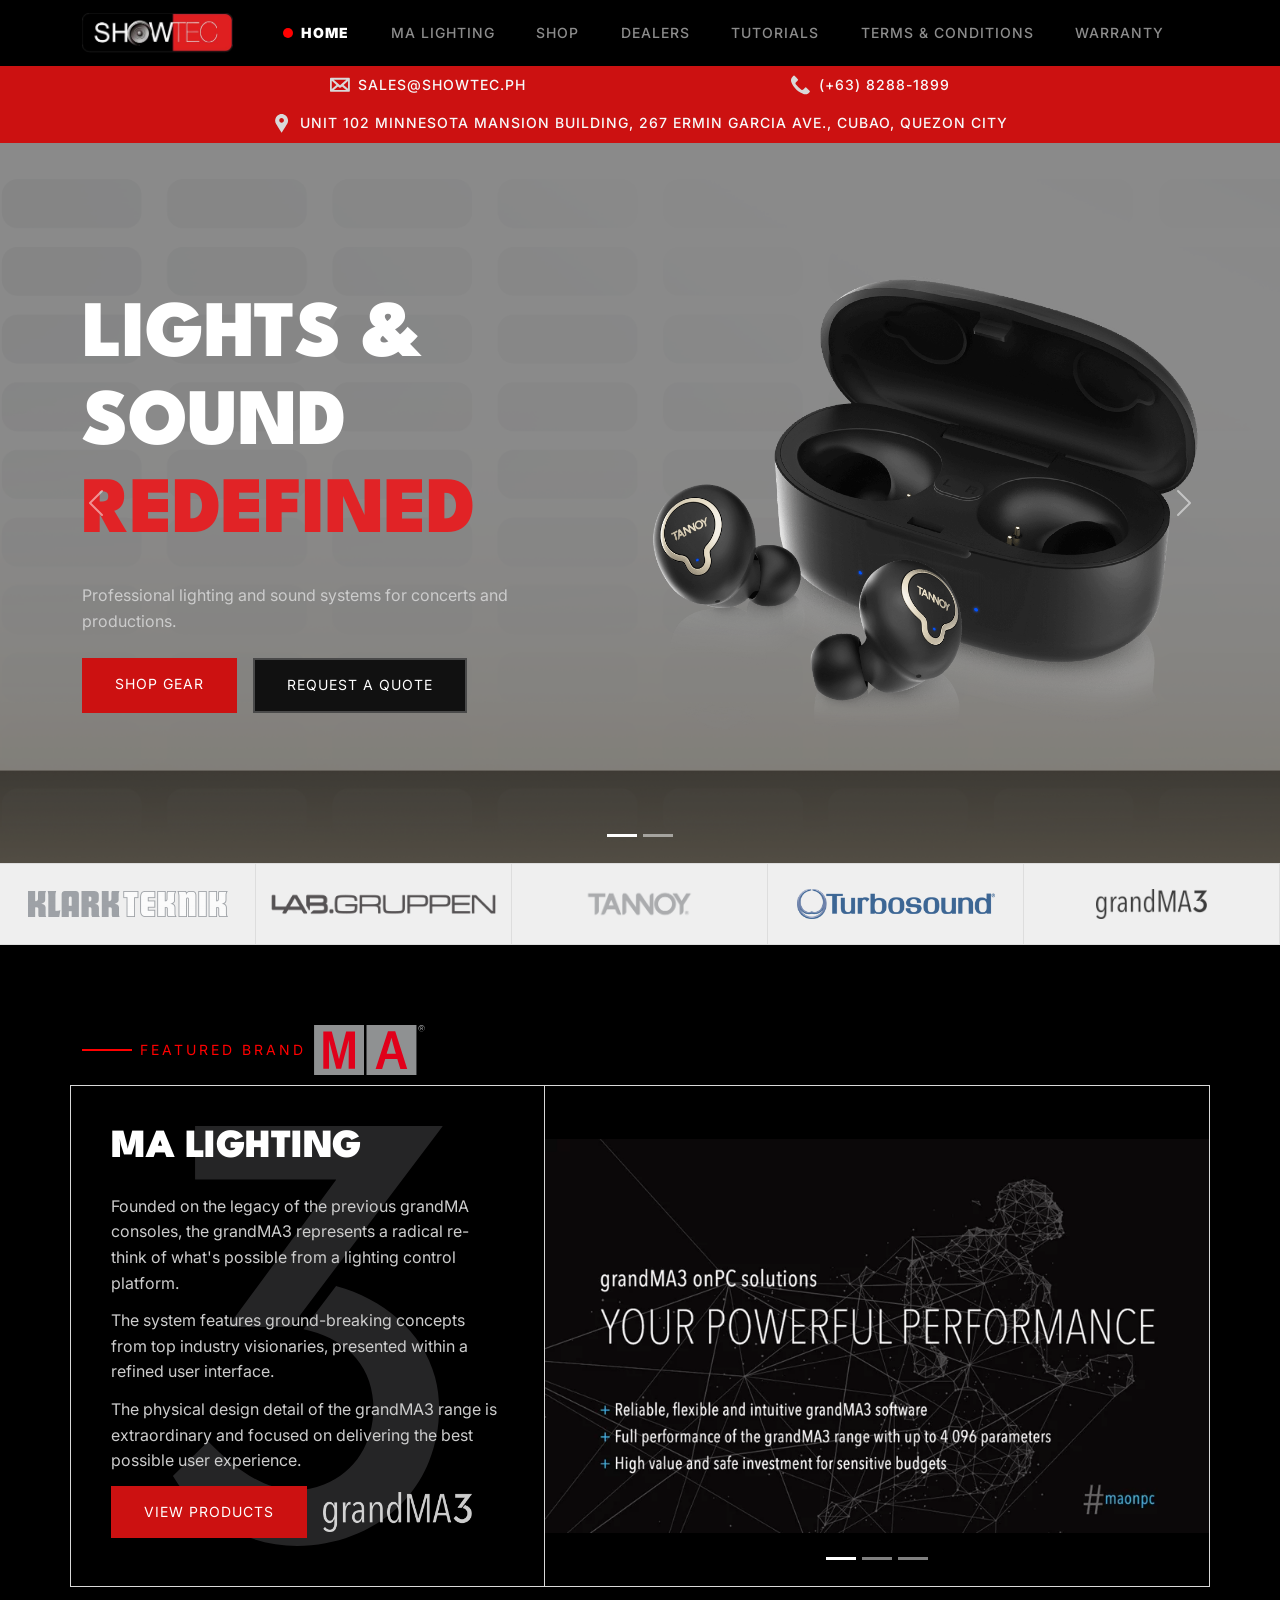
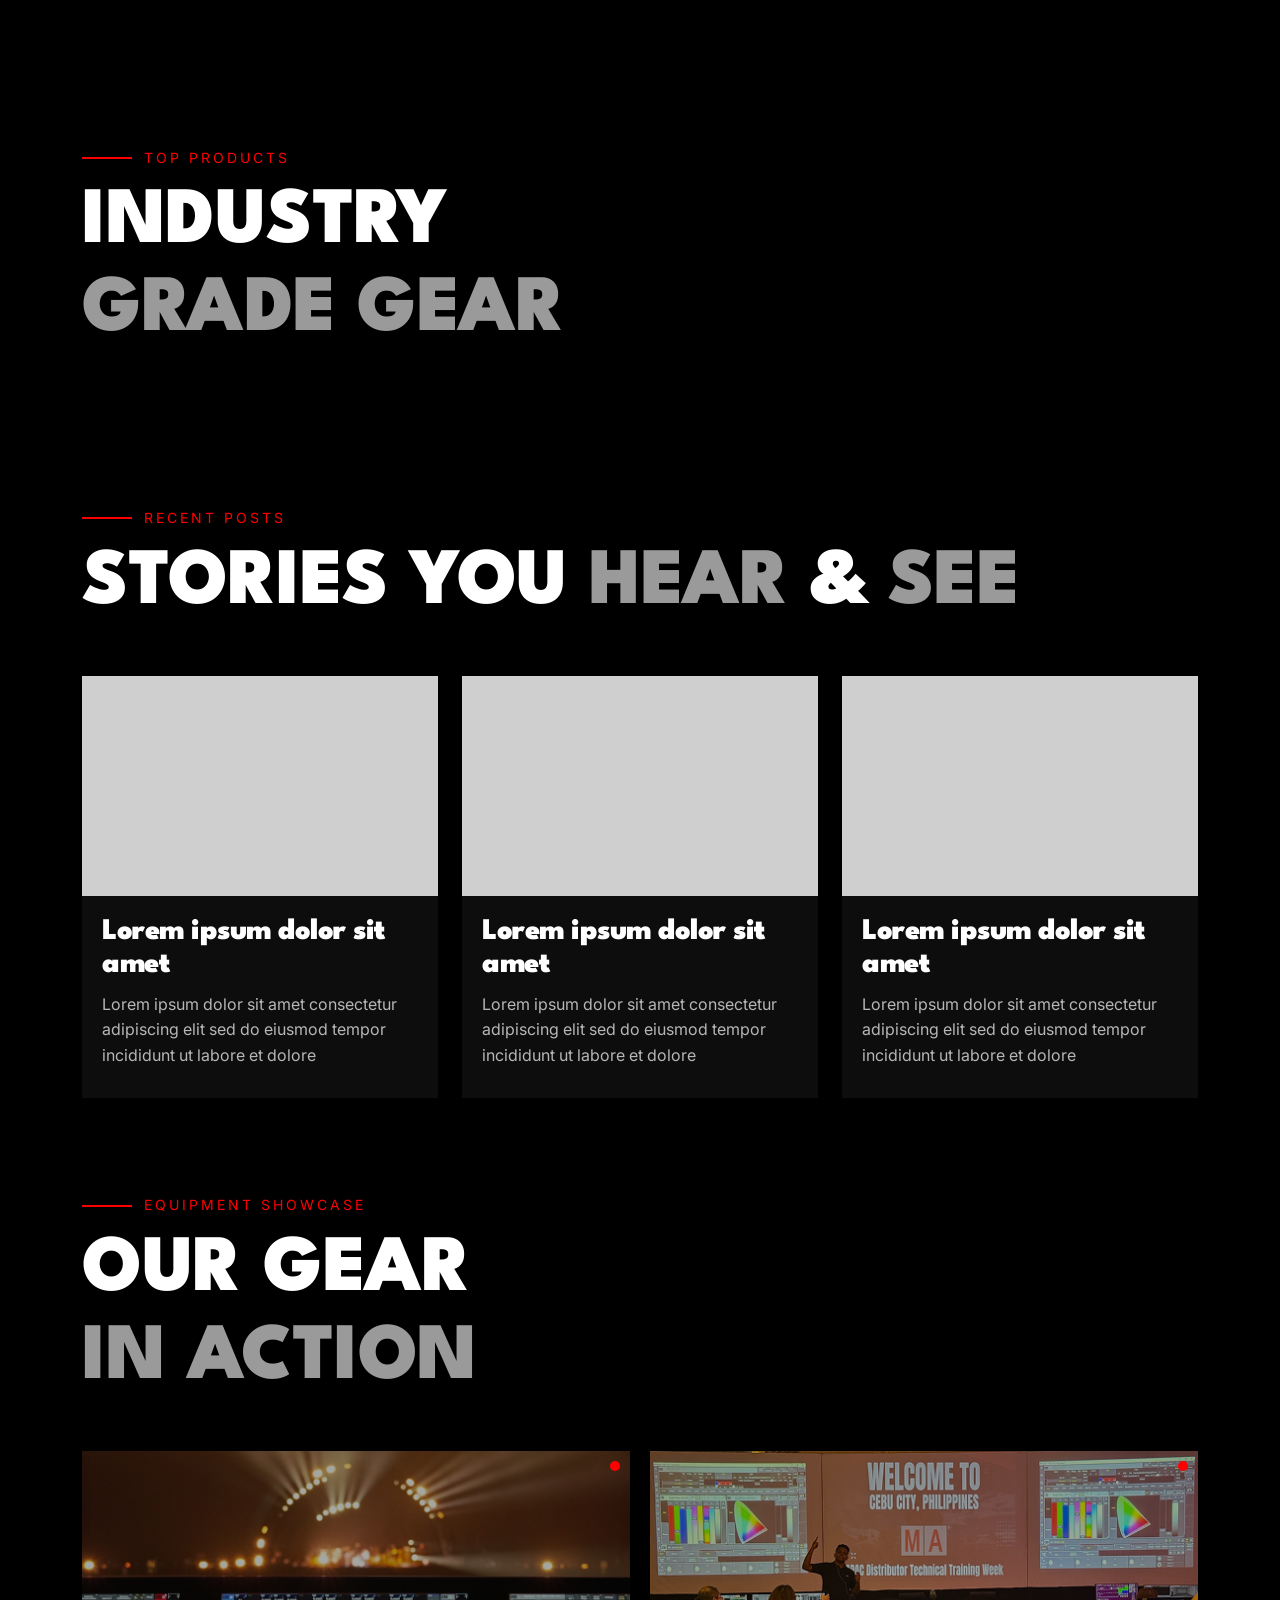
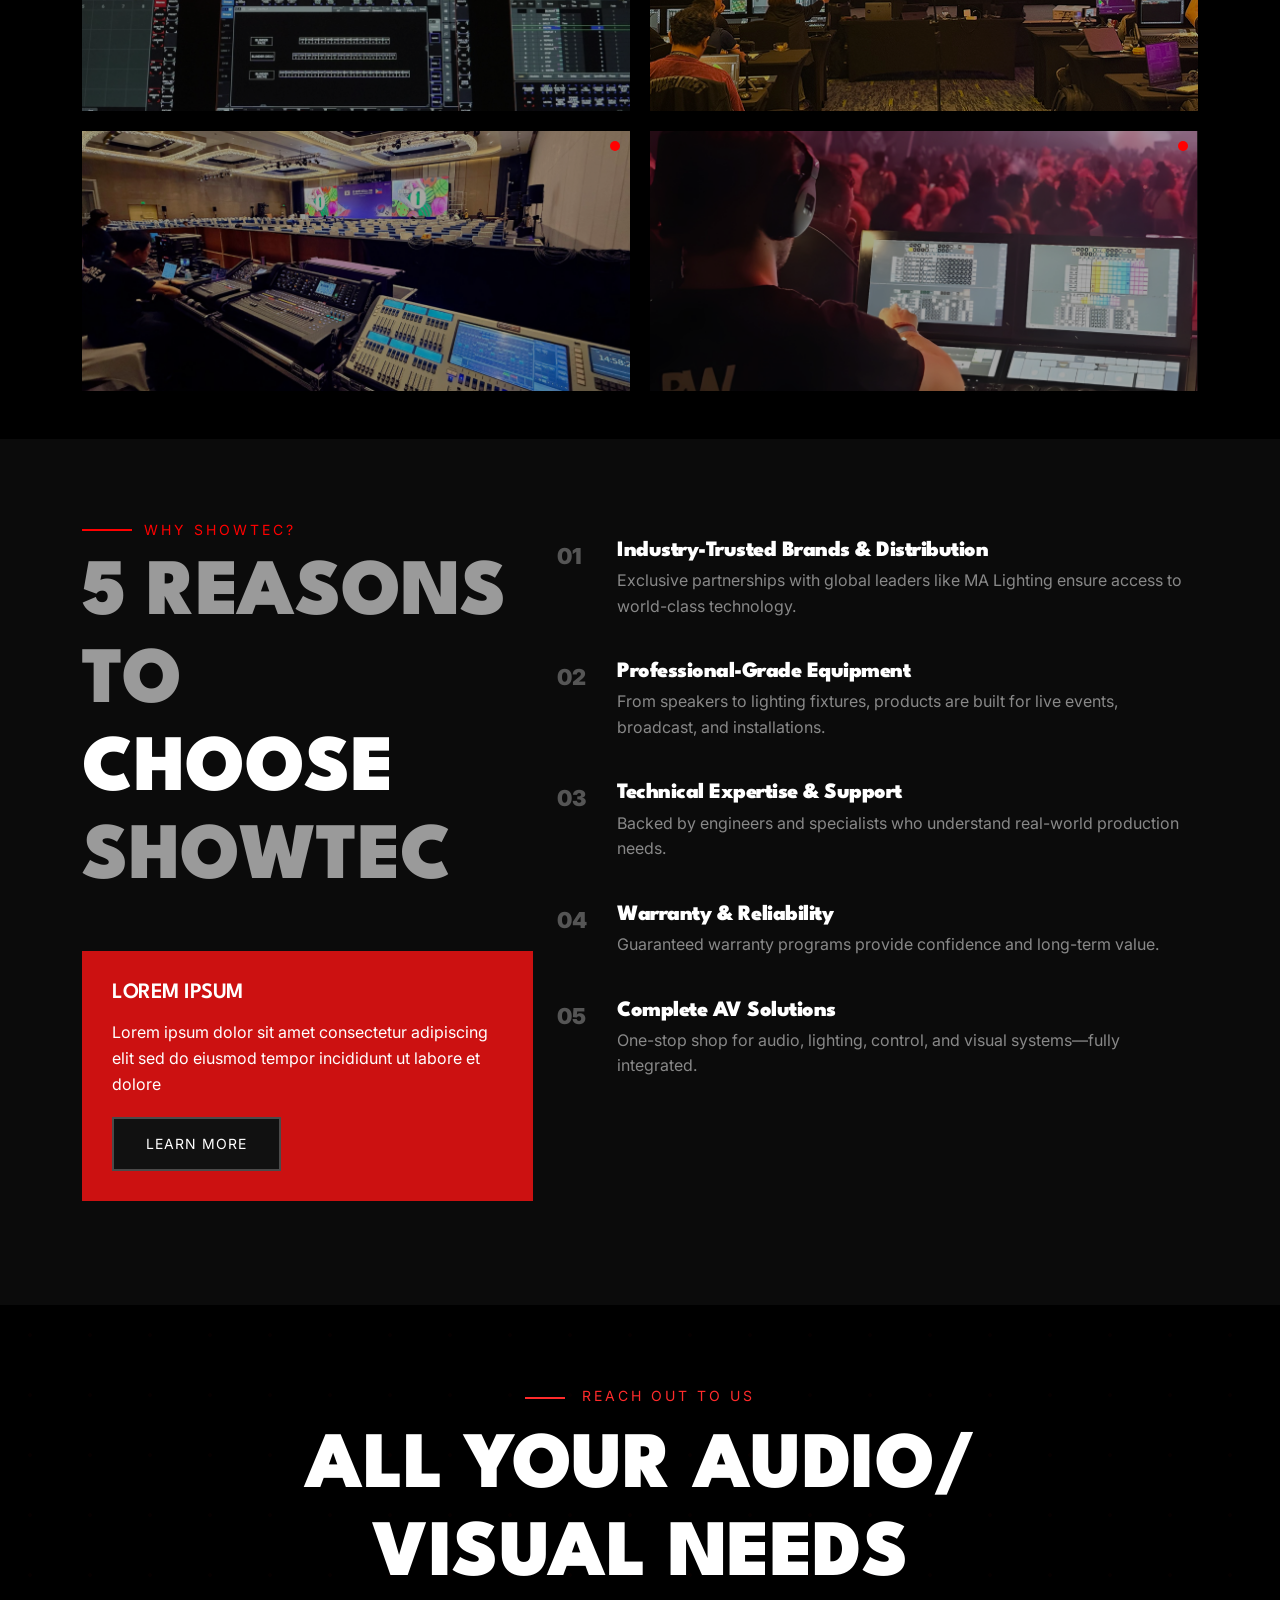
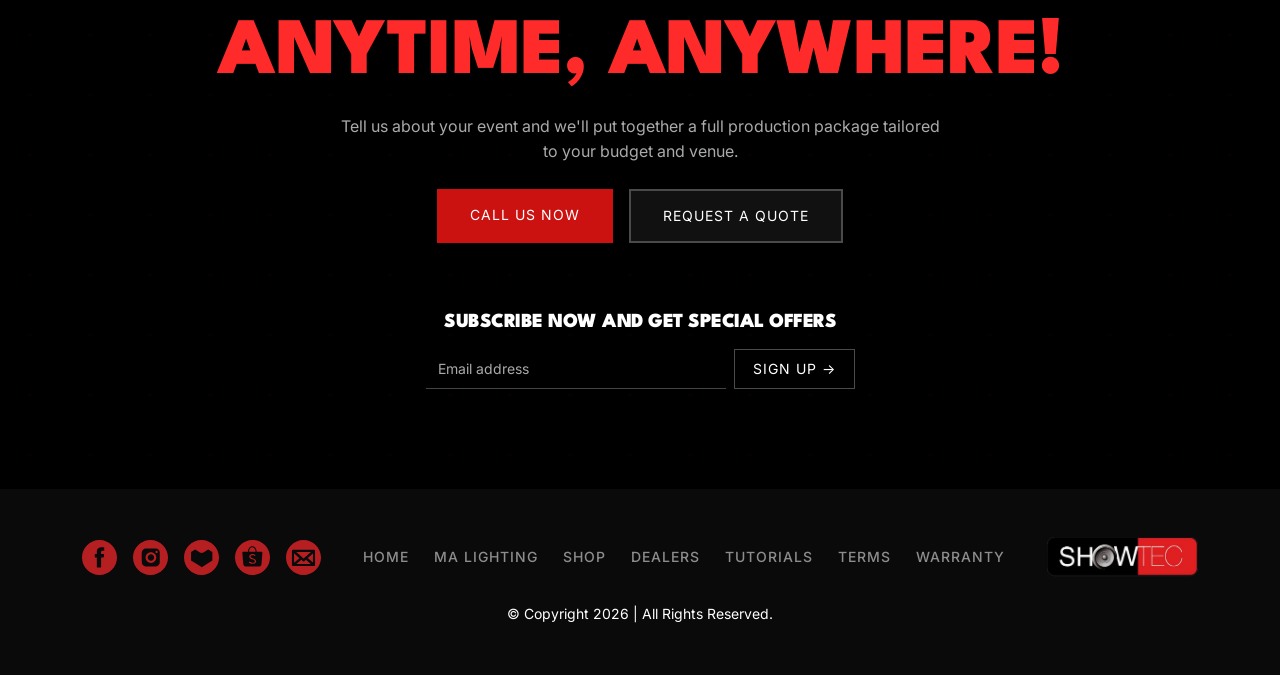
==== commit 2e9e7d15: "Final Fixes" ====
--- a/index.html
+++ b/index.html
@@ -57,7 +57,7 @@
           </li>
 
           <li class="nav-item">
-            <a class="nav-link" href="/ma-lightning/">MA Lighting</a>
+            <a class="nav-link" href="/ma-lighting/">MA Lighting</a>
           </li>
 
           <li class="nav-item">
@@ -295,7 +295,7 @@
         <!-- LEFT CONTENT -->
         <div class="col-lg-5 featured-brand-content">
 
-          <h2 class="brand-title">MA LIGHTNING</h2>
+          <h2 class="brand-title">MA LIGHTING</h2>
 
           <p>
             Founded on the legacy of the previous grandMA consoles, the
@@ -315,7 +315,7 @@
 
           <div class="d-flex align-items-center gap-3">
             <a href="#" class="btn-custom btn-primary-custom">
-              LOREM IPSUM
+              VIEW PRODUCTS
             </a>
 
             <!-- CLICKABLE LOGO -->
@@ -460,7 +460,7 @@
     </div>
   </section>
 
-  <!-- ================= RECENT POSTS (Images / Dot) ================= -->
+  <!-- ================= EQUIPMENT SHOWCASE (Images / Dot) ================= -->
   <!-- Image Card Layout with Record Red Dot -->
   <section class="recent-posts py-5">
 
@@ -470,7 +470,7 @@
 
         <div class="small-title">
           <span class="line"></span>
-          <span class="text">RECENT POSTS</span>
+          <span class="text">EQUIPMENT SHOWCASE</span>
         </div>
 
         <h2 class="main-title">
@@ -488,8 +488,8 @@
             <img src="/assets/images/recent-posts/recent-post-dot-1.png" alt="">
             <span class="record-dot"></span>
             <div class="post-overlay">
-              <span class="date">03-05-26</span>
-              <h3>Spotted: Midas M32 LIVE & M32R LIVE at the Philippines Korea Business Forum.</h3>
+              <span class="date">03-25-26</span>
+              <h3>Something extraordinary lit up the stages of France, Belgium & Switzerland.</h3>
             </div>
           </div>
         </a>
@@ -500,7 +500,7 @@
             <span class="record-dot"></span>
             <div class="post-overlay">
               <span class="date">03-05-26</span>
-              <h3>Spotted: Midas M32 LIVE & M32R LIVE at the Philippines Korea Business Forum.</h3>
+              <h3>APAC Distributor Technical Training Week 2026 - Cebu, Philippines!</h3>
             </div>
           </div>
         </a>
@@ -511,7 +511,7 @@
             <span class="record-dot"></span>
             <div class="post-overlay">
               <span class="date">03-05-26</span>
-              <h3>Spotted: Midas M32 LIVE & M32R LIVE at the Philippines Korea Business Forum.</h3>
+              <h3>Spotted: Midas M32 LIVE & M32R LIVE at the Philippines - Korea Business Forum.</h3>
             </div>
           </div>
         </a>
@@ -728,7 +728,7 @@
         <div class="mb-3 mb-md-0">
           <div class="footer-links">
             <a href="/" class="footer-link">HOME</a>
-            <a href="/ma-lightning/" class="footer-link">MA Lighting</a>
+            <a href="/ma-lighting/" class="footer-link">MA Lighting</a>
             <a href="/under-construction/" class="footer-link">SHOP</a>
             <a href="/under-construction/" class="footer-link">DEALERS</a>
             <a href="/under-construction/" class="footer-link">TUTORIALS</a>
--- a/assets/css/style.css
+++ b/assets/css/style.css
@@ -444,6 +444,7 @@
   display: flex;
   align-items: stretch;
   border: 1px solid #d9d9d9;
+  overflow: hidden;
 }
 
 /* LEFT CONTENT */
@@ -501,6 +502,10 @@
   height: 500px;
 }
 
+.carousel-item {
+  overflow: hidden; /* prevents overflow */
+}
+
 .carousel-inner,
 .carousel-item {
   height: 100%;
@@ -509,7 +514,14 @@
 .carousel-item img {
   width: 100%;
   height: 100%;
-  object-fit: cover;
+  object-fit: contain;
+}
+
+.featured-brand-section .carousel-item img {
+  width: 100%;
+  height: 100%;
+  object-fit: contain;
+  background-color: #000;
 }
 
 /* OPTIONAL: RESPONSIVE HEIGHT */
@@ -669,7 +681,7 @@
 }
 
 /* =========================================================
-  RECENT POSTS SECTION
+  EQUIPMENT SHOWCASE
 ========================================================= */
 .recent-posts {
   background: #000;
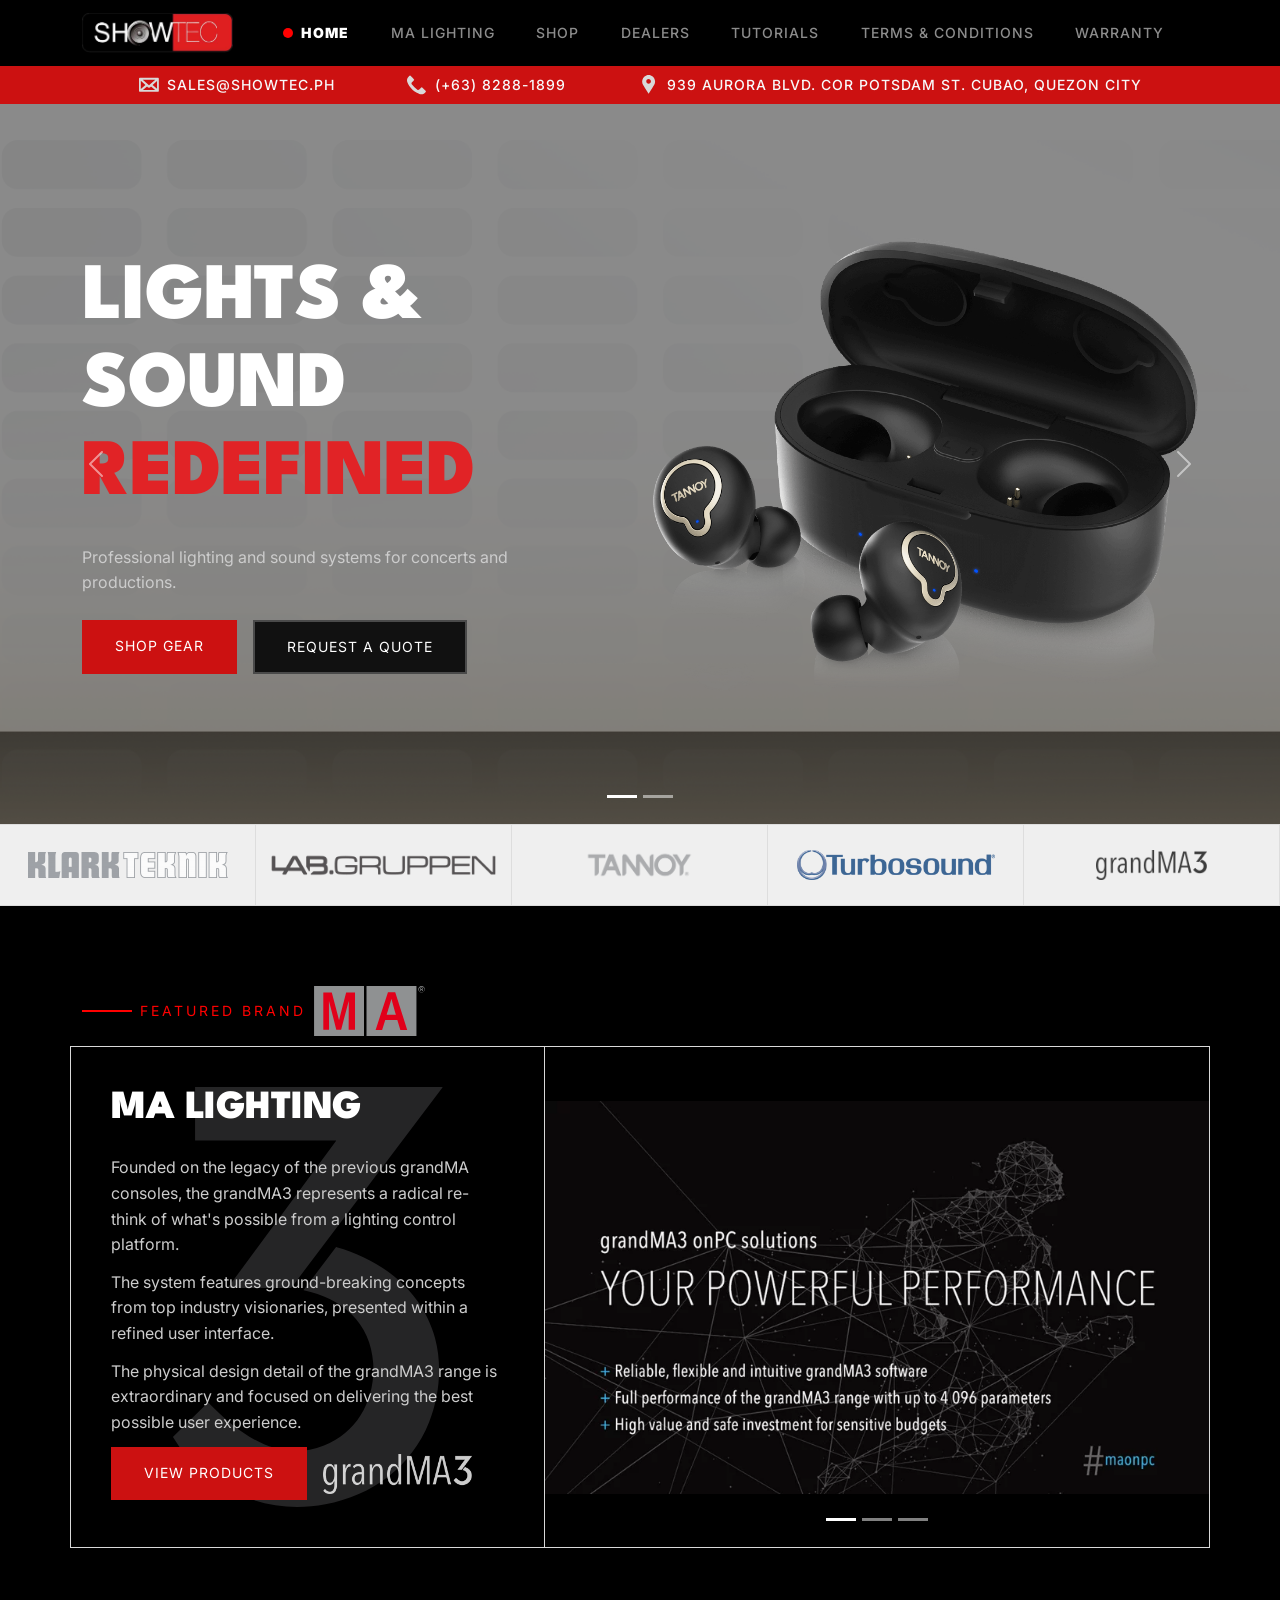
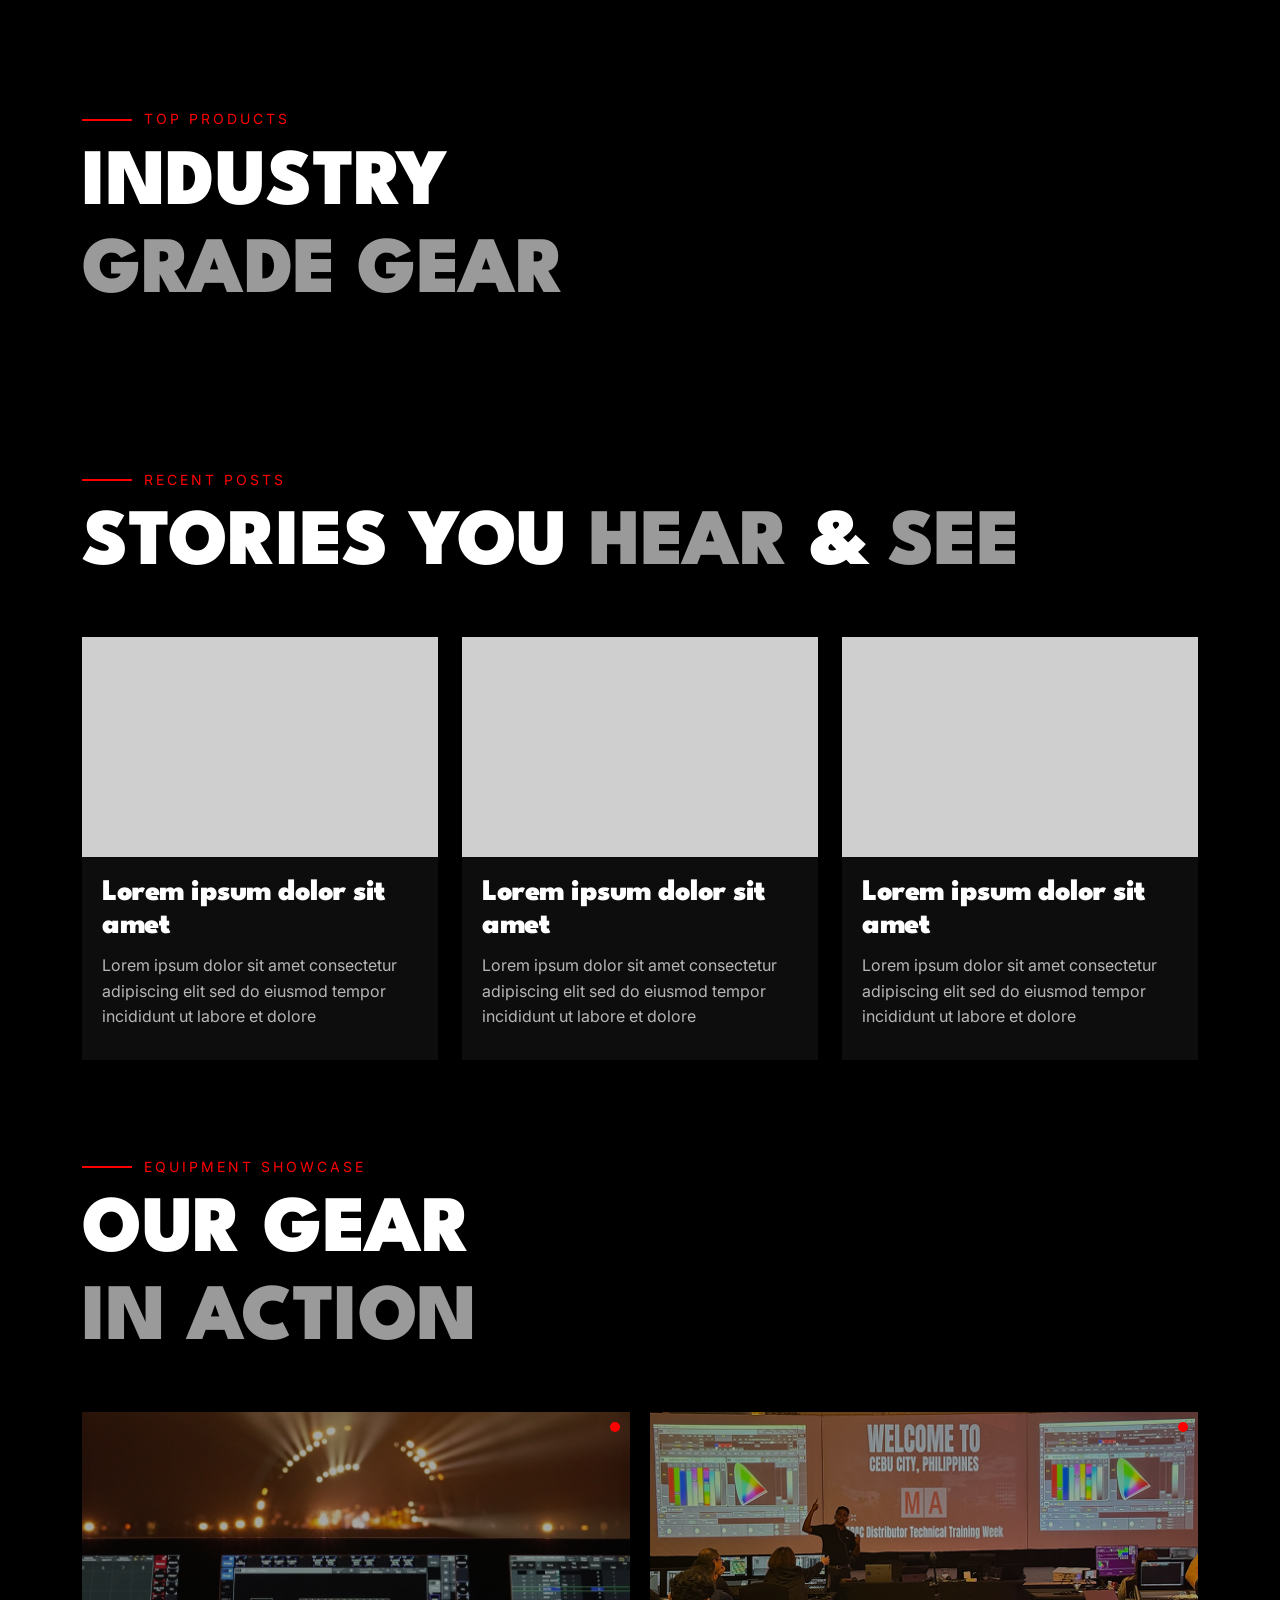
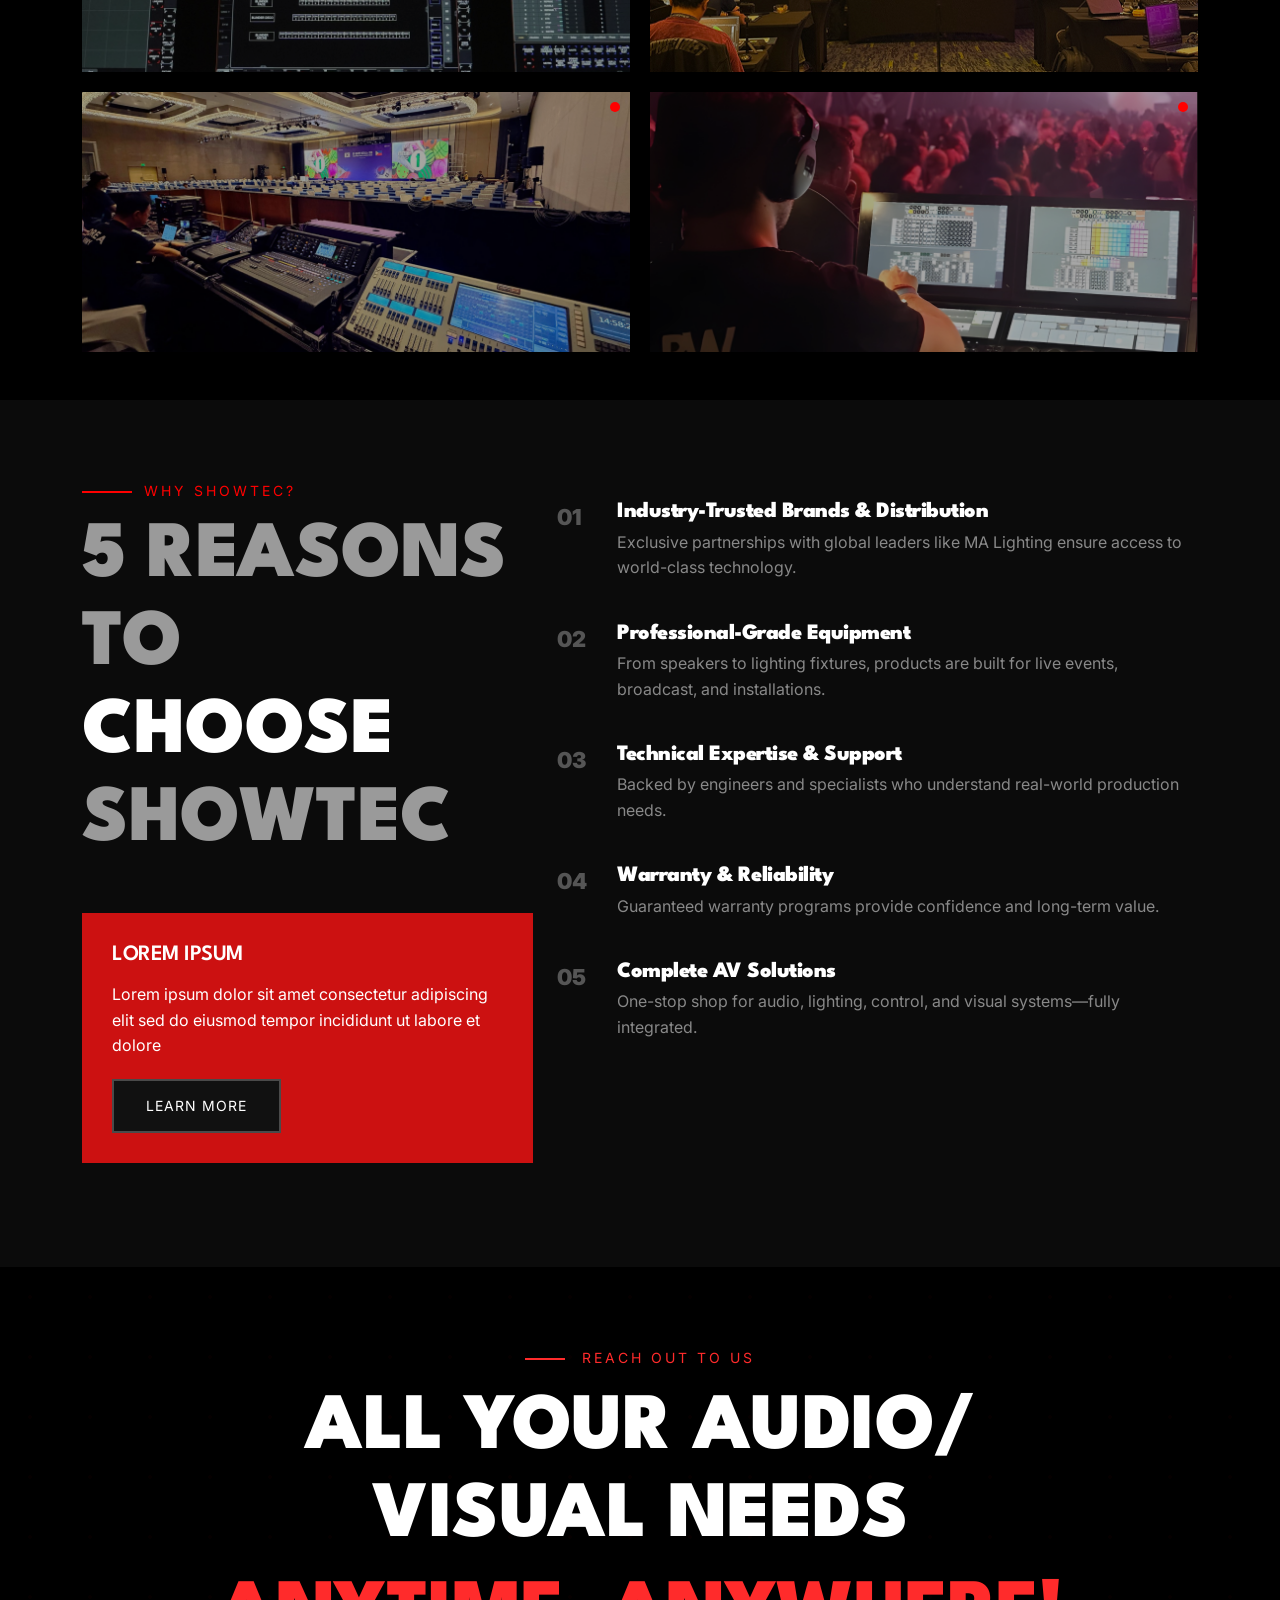
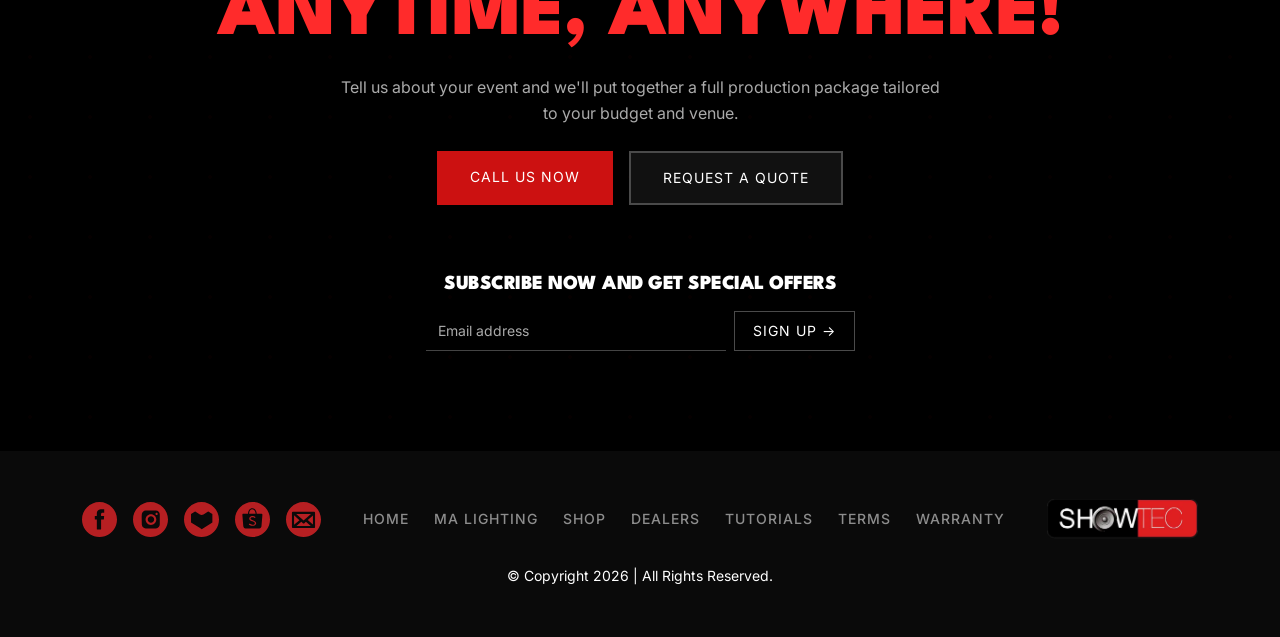
==== commit 64563480: "Added htaccess and index.html" ====
--- a/index.html
+++ b/index.html
@@ -114,7 +114,7 @@
         <div class="d-flex align-items-center gap-2">
           <img src="/assets/icons/location-white.svg" width="20" height="20" alt="">
           <span class="text-light">
-            Unit 102 Minnesota Mansion Building, 267 Ermin Garcia Ave., Cubao, Quezon City
+            939 Aurora Blvd. cor Potsdam St. Cubao, Quezon City
           </span>
         </div>
 
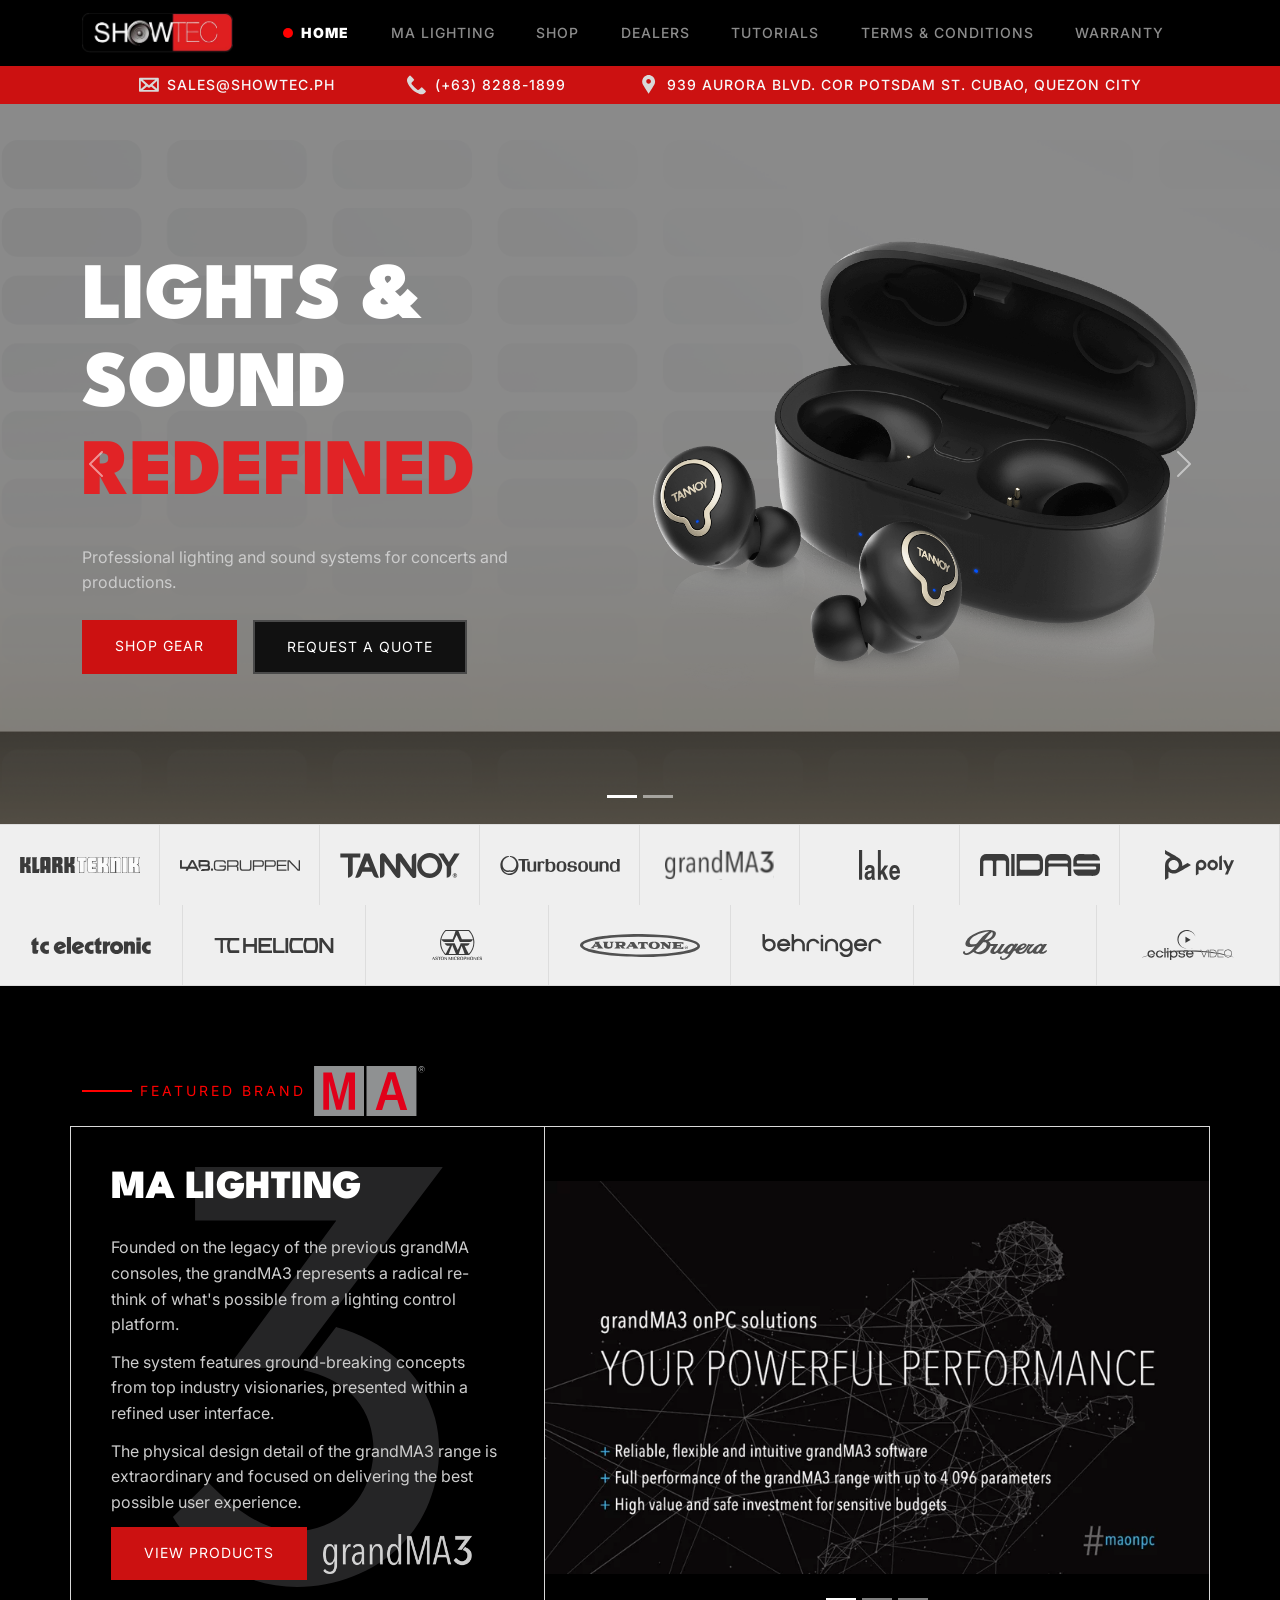
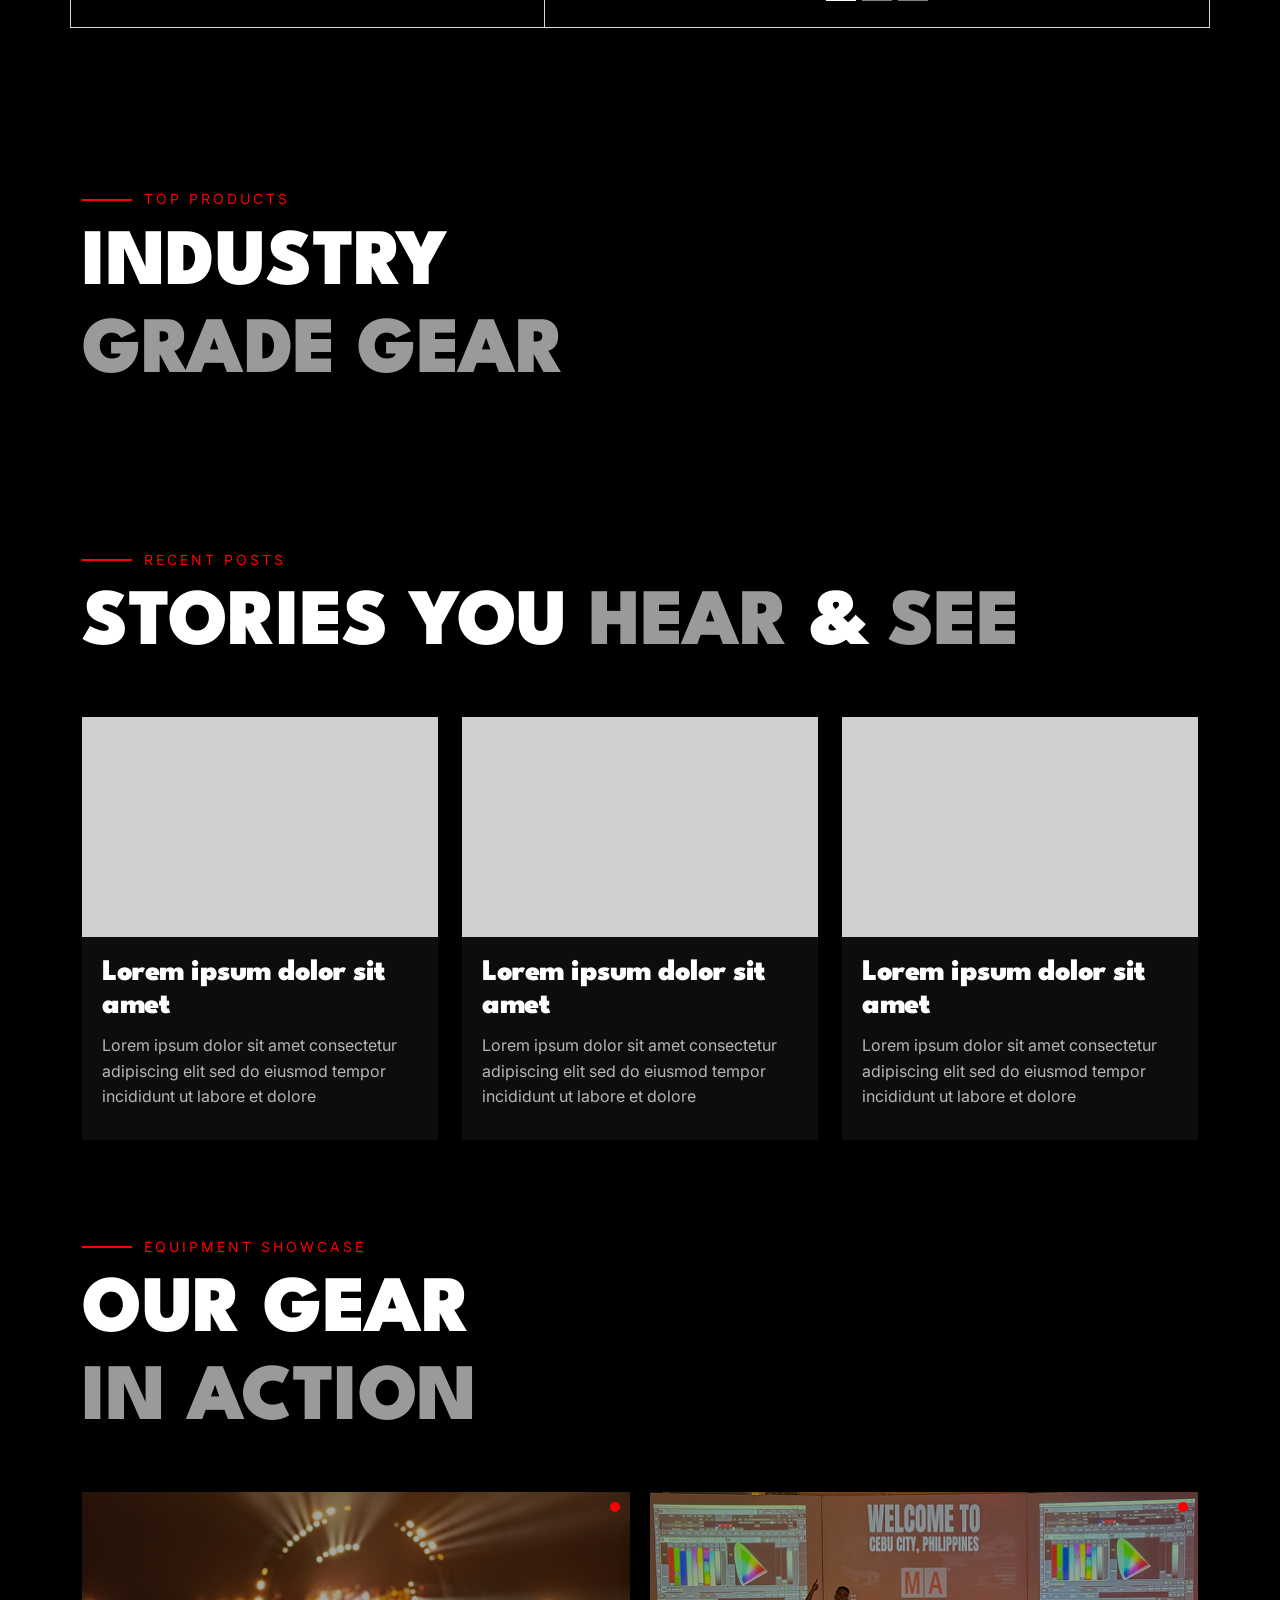
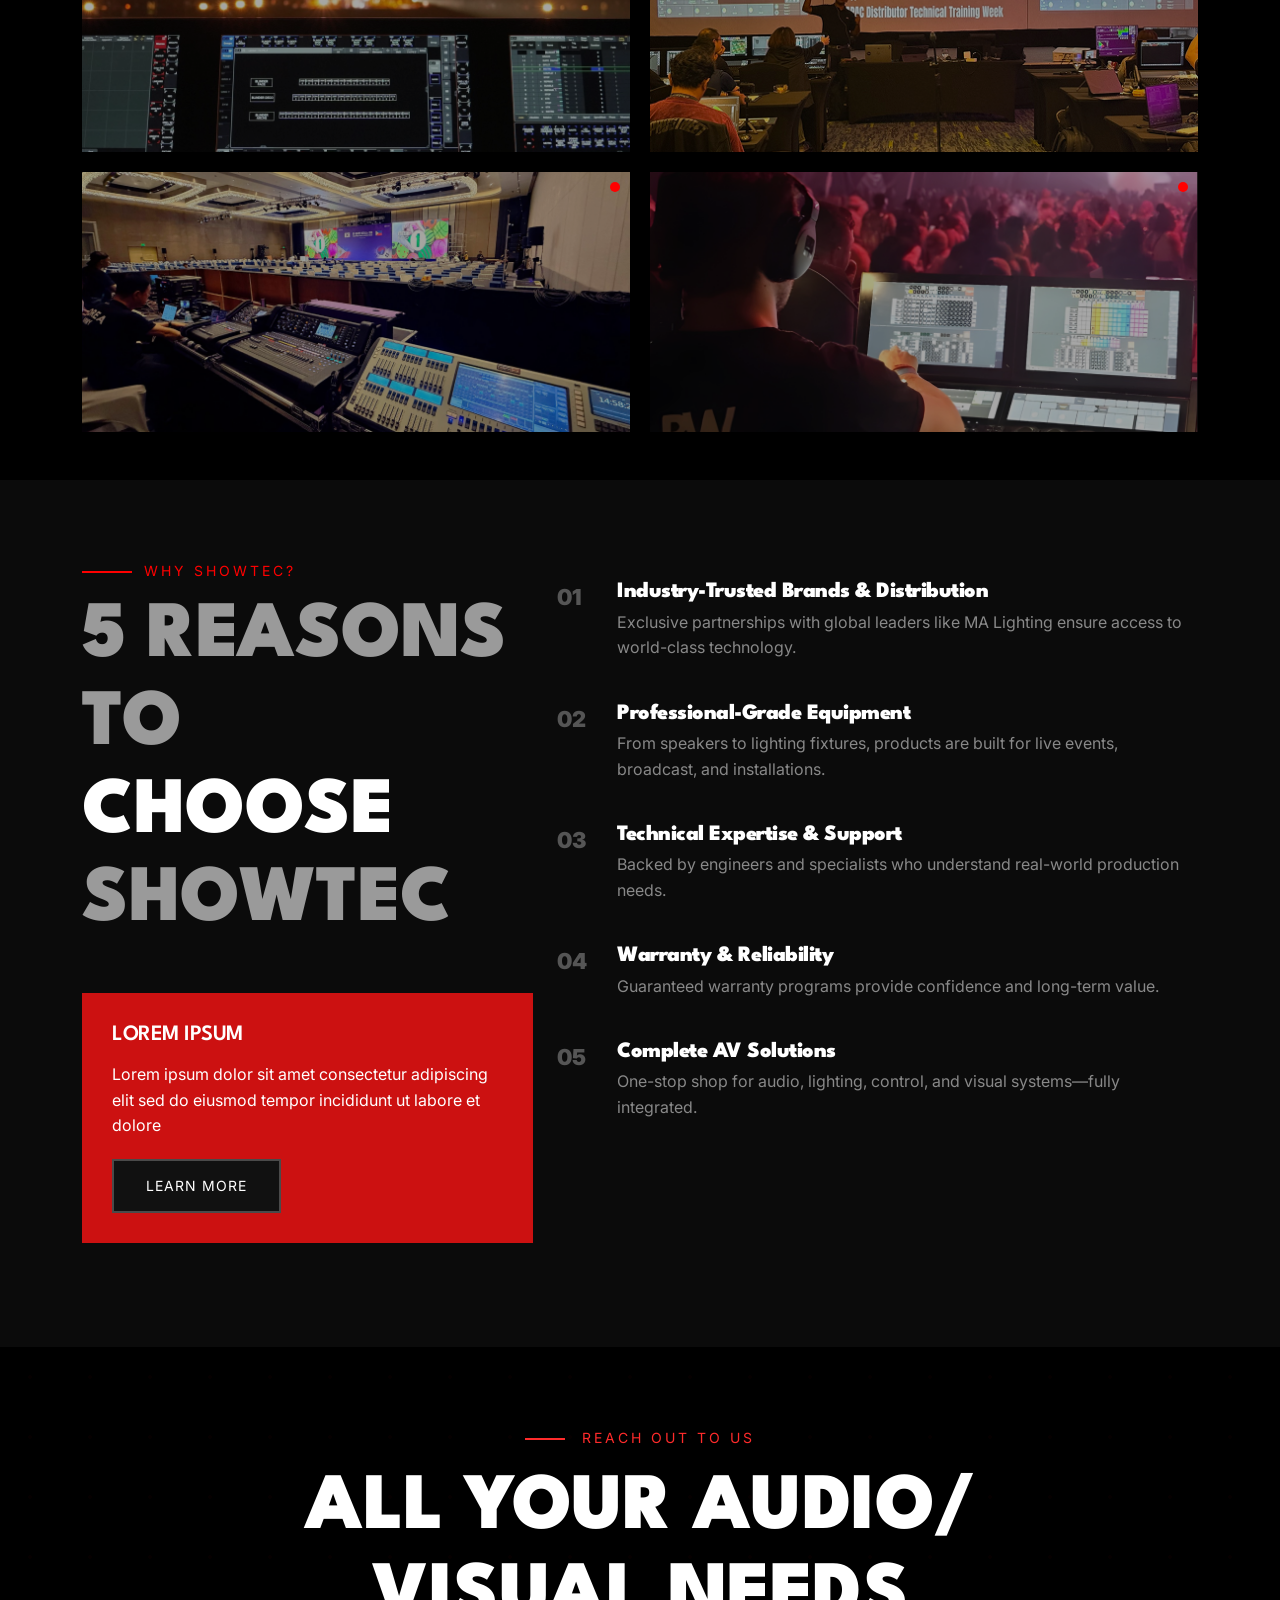
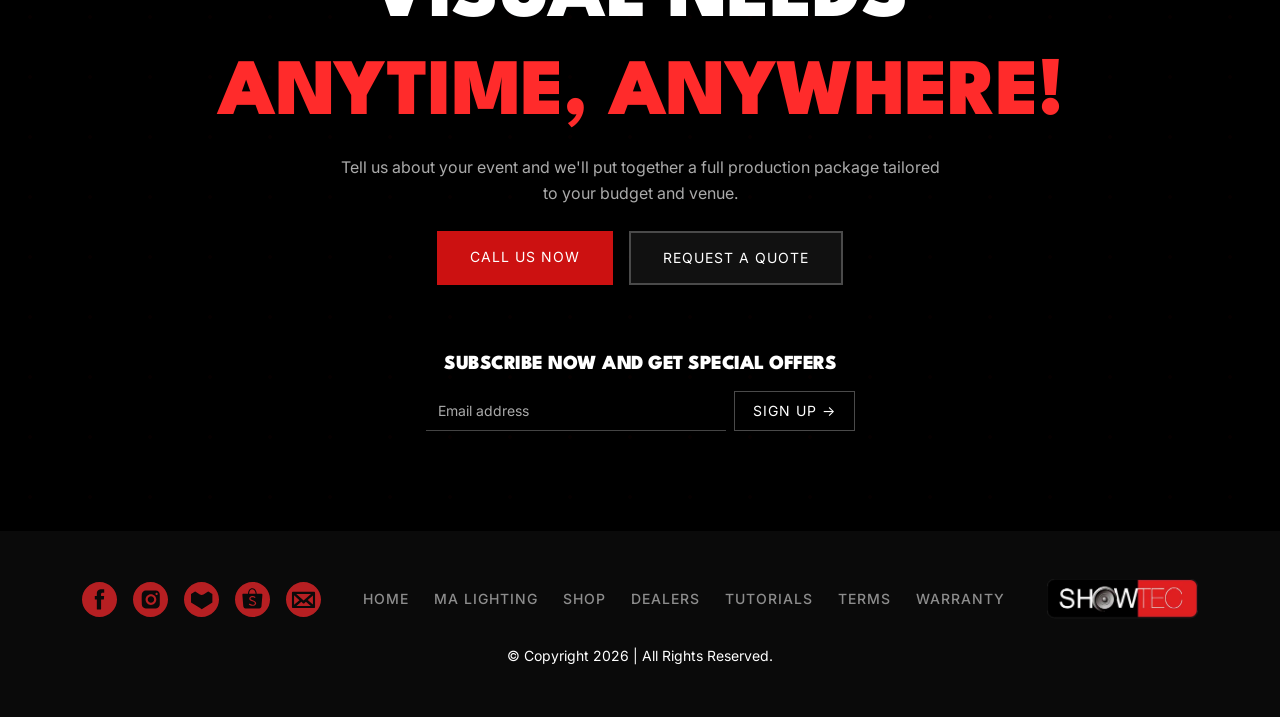
==== commit 494c9d81: "Added Brands" ====
--- a/index.html
+++ b/index.html
@@ -231,34 +231,95 @@
     <div class="container-fluid p-0">
       <div class="row g-0 text-center">
         <div class="col">
-          <a href="https://www.klarkteknik.com/" class="brand-item" target="_blank">
-            <img src="/assets/images/brands/klarkteknik.png" alt="Klark Teknik" />
-          </a>
-        </div>
-
-        <div class="col">
-          <a href="https://www.labgruppen.com/" class="brand-item" target="_blank">
-            <img src="/assets/images/brands/lab-gruppen.png" alt="Lab Gruppen" />
-          </a>
-        </div>
-
-        <div class="col">
-          <a href="https://www.tannoy.com/" class="brand-item" target="_blank">
-            <img src="/assets/images/brands/tannoy-grey.png" alt="Tannoy" />
-          </a>
-        </div>
-
-        <div class="col">
-          <a href="https://www.turbosound.com/" class="brand-item" target="_blank">
-            <img src="/assets/images/brands/turbosound.png" alt="Turbosound" />
-          </a>
-        </div>
-
-        <div class="col">
-          <a href="https://www.malighting.com/" class="brand-item" target="_blank">
-            <img src="/assets/images/brands/grandma3-black.png" alt="grandMA3" />
-          </a>
-        </div>
+          <a href="https://www.klarkteknik.com/" class="brand-item px-3" target="_blank">
+            <img src="/assets/images/brands/klarkteknik.svg" alt="Klark Teknik" />
+          </a>
+        </div>
+
+        <div class="col">
+          <a href="https://www.labgruppen.com/" class="brand-item px-3" target="_blank">
+            <img src="/assets/images/brands/lab-gruppen.svg" alt="Lab Gruppen" />
+          </a>
+        </div>
+
+        <div class="col">
+          <a href="https://www.tannoy.com/" class="brand-item px-3" target="_blank">
+            <img src="/assets/images/brands/tannoy.svg" alt="Tannoy" />
+          </a>
+        </div>
+
+        <div class="col">
+          <a href="https://www.turbosound.com/" class="brand-item px-3" target="_blank">
+            <img src="/assets/images/brands/turbosound.svg" alt="Turbosound" />
+          </a>
+        </div>
+
+        <div class="col">
+          <a href="https://www.malighting.com/" class="brand-item px-3" target="_blank">
+            <img src="/assets/images/brands/grandma3-black.svg" alt="MA Lighting" />
+          </a>
+        </div>
+
+        <div class="col">
+          <a href="#" class="brand-item px-3" target="_blank">
+            <img src="/assets/images/brands/lake.svg" alt="Lake" />
+          </a>
+        </div>
+
+        <div class="col">
+          <a href="https://www.midasconsoles.com/" class="brand-item px-3" target="_blank">
+            <img src="/assets/images/brands/midas.svg" alt="Midas" />
+          </a>
+        </div>
+
+        <div class="col">
+          <a href="https://polyheadsets.net/" class="brand-item px-3" target="_blank">
+            <img src="/assets/images/brands/poly.svg" alt="Poly" />
+          </a>
+        </div>
+
+        <div class="col">
+          <a href="https://www.tcelectronic.com/" class="brand-item px-3" target="_blank">
+            <img src="/assets/images/brands/tc-electronic.svg" alt="TC Electronics" />
+          </a>
+        </div>
+
+        <div class="col">
+          <a href="https://www.tc-helicon.com/" class="brand-item px-3" target="_blank">
+            <img src="/assets/images/brands/tc-helicon.svg" alt="TC Helicon" />
+          </a>
+        </div>
+
+        <div class="col">
+          <a href="https://www.astonmics.com/" class="brand-item px-3" target="_blank">
+            <img src="/assets/images/brands/aston-microphones.svg" alt="Aston Microphones" />
+          </a>
+        </div>
+
+        <div class="col">
+          <a href="https://www.auratoneaudio.com/" class="brand-item px-3" target="_blank">
+            <img src="/assets/images/brands/auratone.svg" alt="Auratone" />
+          </a>
+        </div>
+
+        <div class="col">
+          <a href="https://www.behringer.com/" class="brand-item px-3" target="_blank">
+            <img src="/assets/images/brands/behringer.svg" alt="Behringer" />
+          </a>
+        </div>
+
+        <div class="col">
+          <a href="https://www.bugera-amps.com/" class="brand-item px-3" target="_blank">
+            <img src="/assets/images/brands/burgera.svg" alt="Burgera" />
+          </a>
+        </div>
+
+        <div class="col">
+          <a href="#" class="brand-item px-3" target="_blank">
+            <img src="/assets/images/brands/eclipse-video.svg" alt="Eclipse Video" />
+          </a>
+        </div>
+
       </div>
     </div>
   </section>
--- a/assets/css/style.css
+++ b/assets/css/style.css
@@ -405,7 +405,9 @@
 }
 
 .brand-item img {
-  max-height: 30px;
+  width: 120px;     /* fixed width */
+  height: 30px;     /* fixed height */
+  object-fit: contain; /* keeps aspect ratio */
   opacity: 0.75;
   transition: 0.3s;
 }
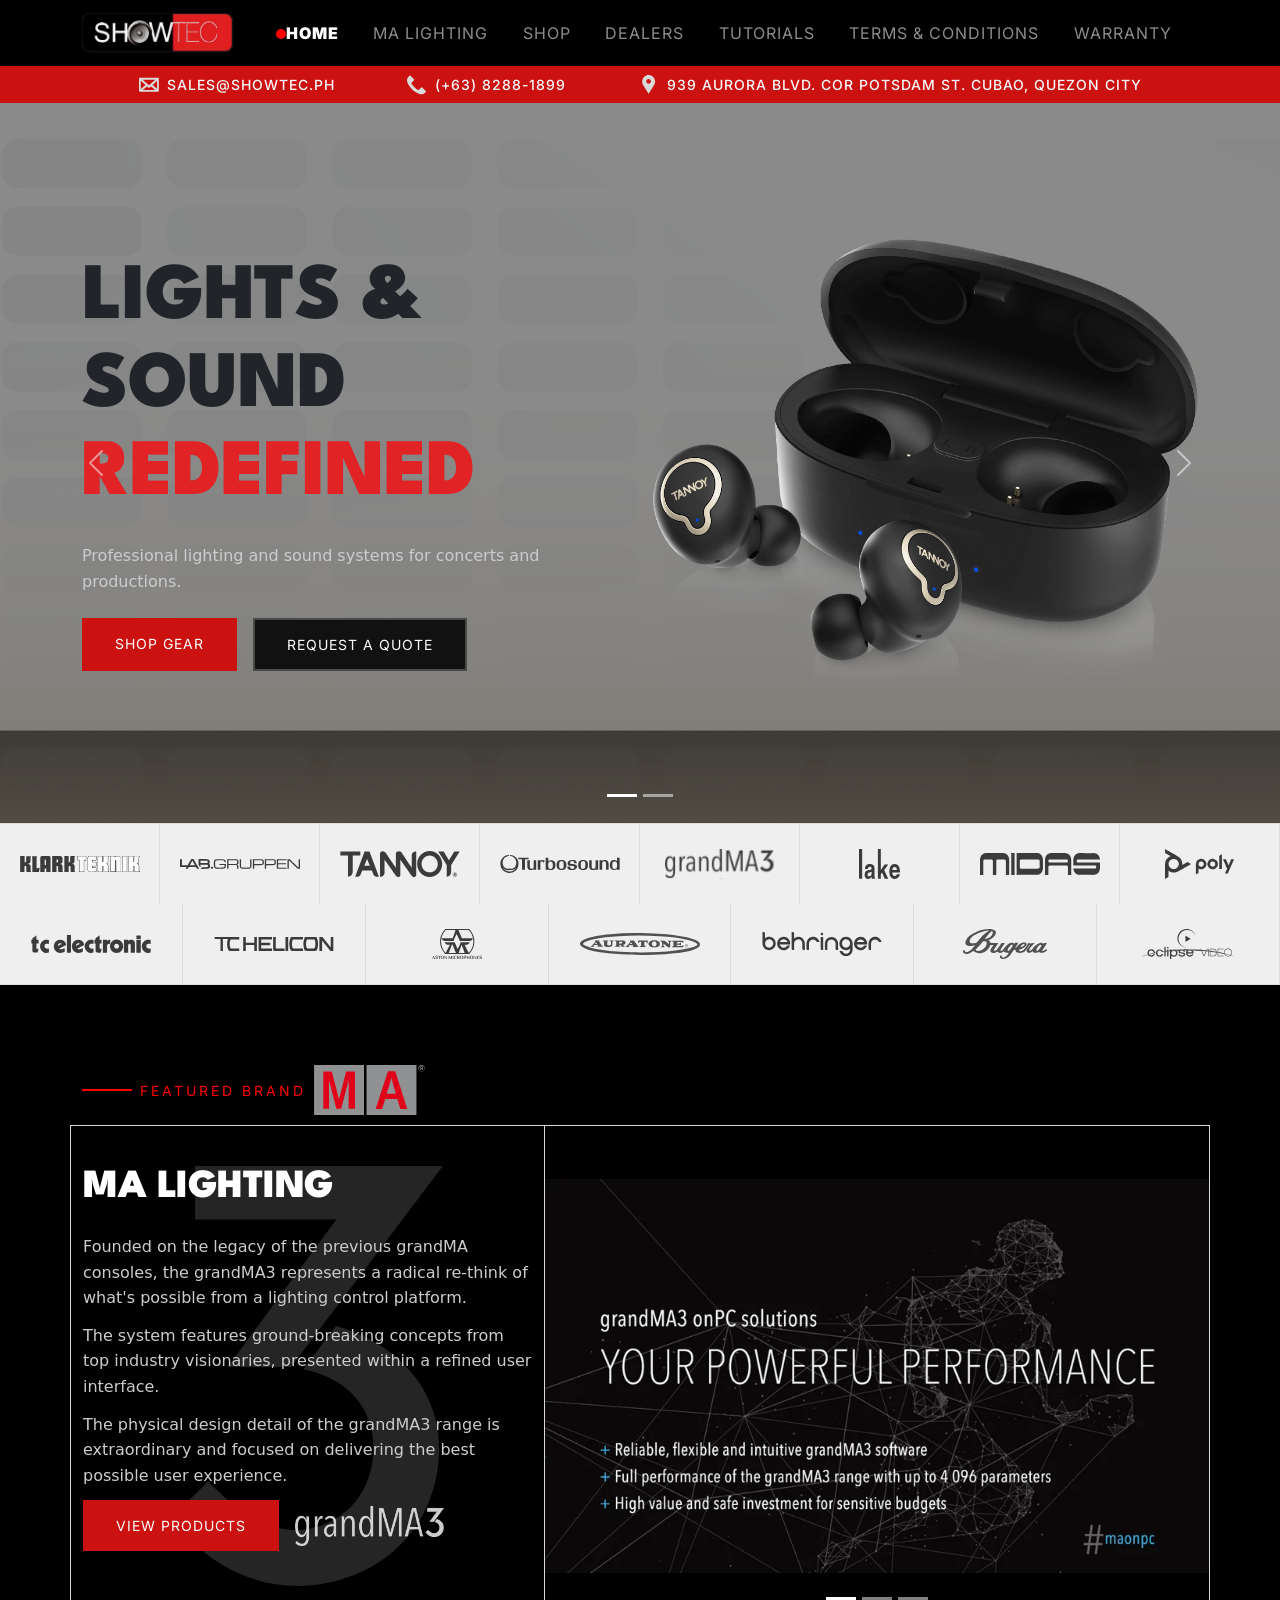
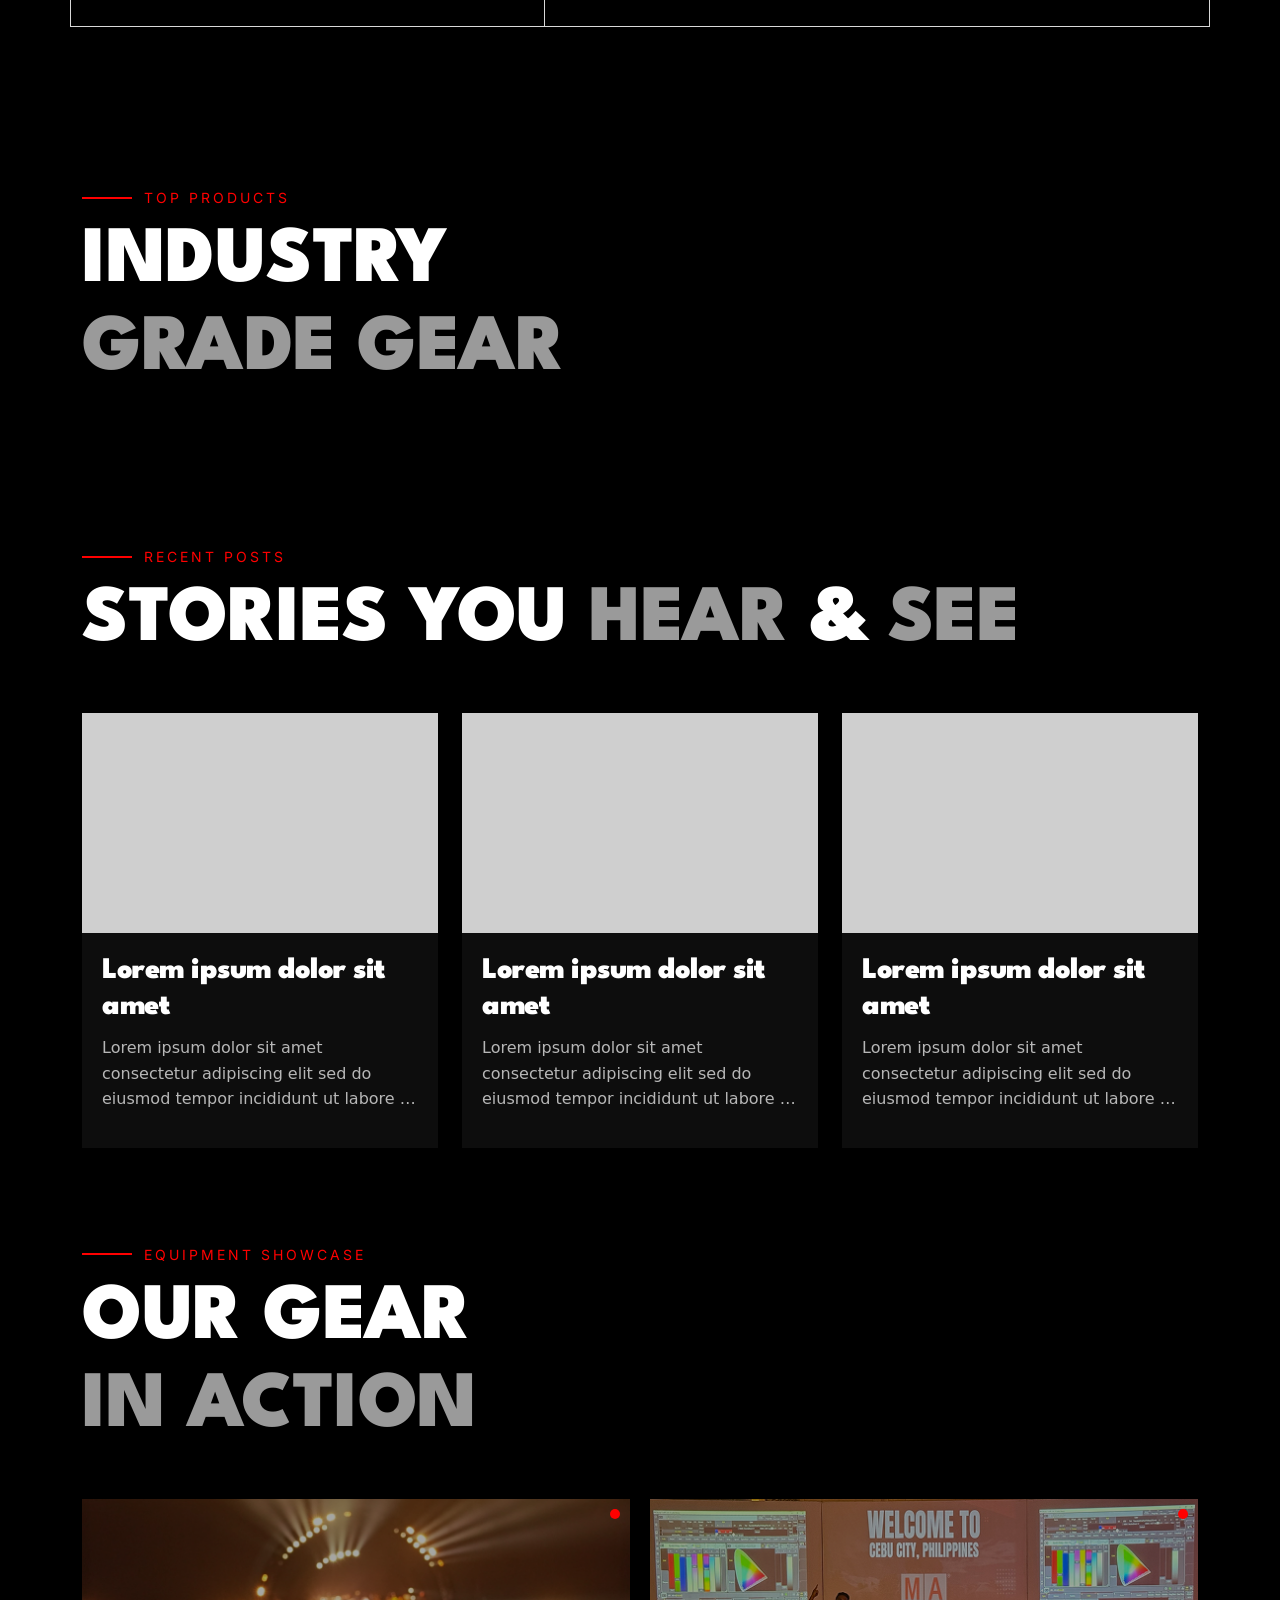
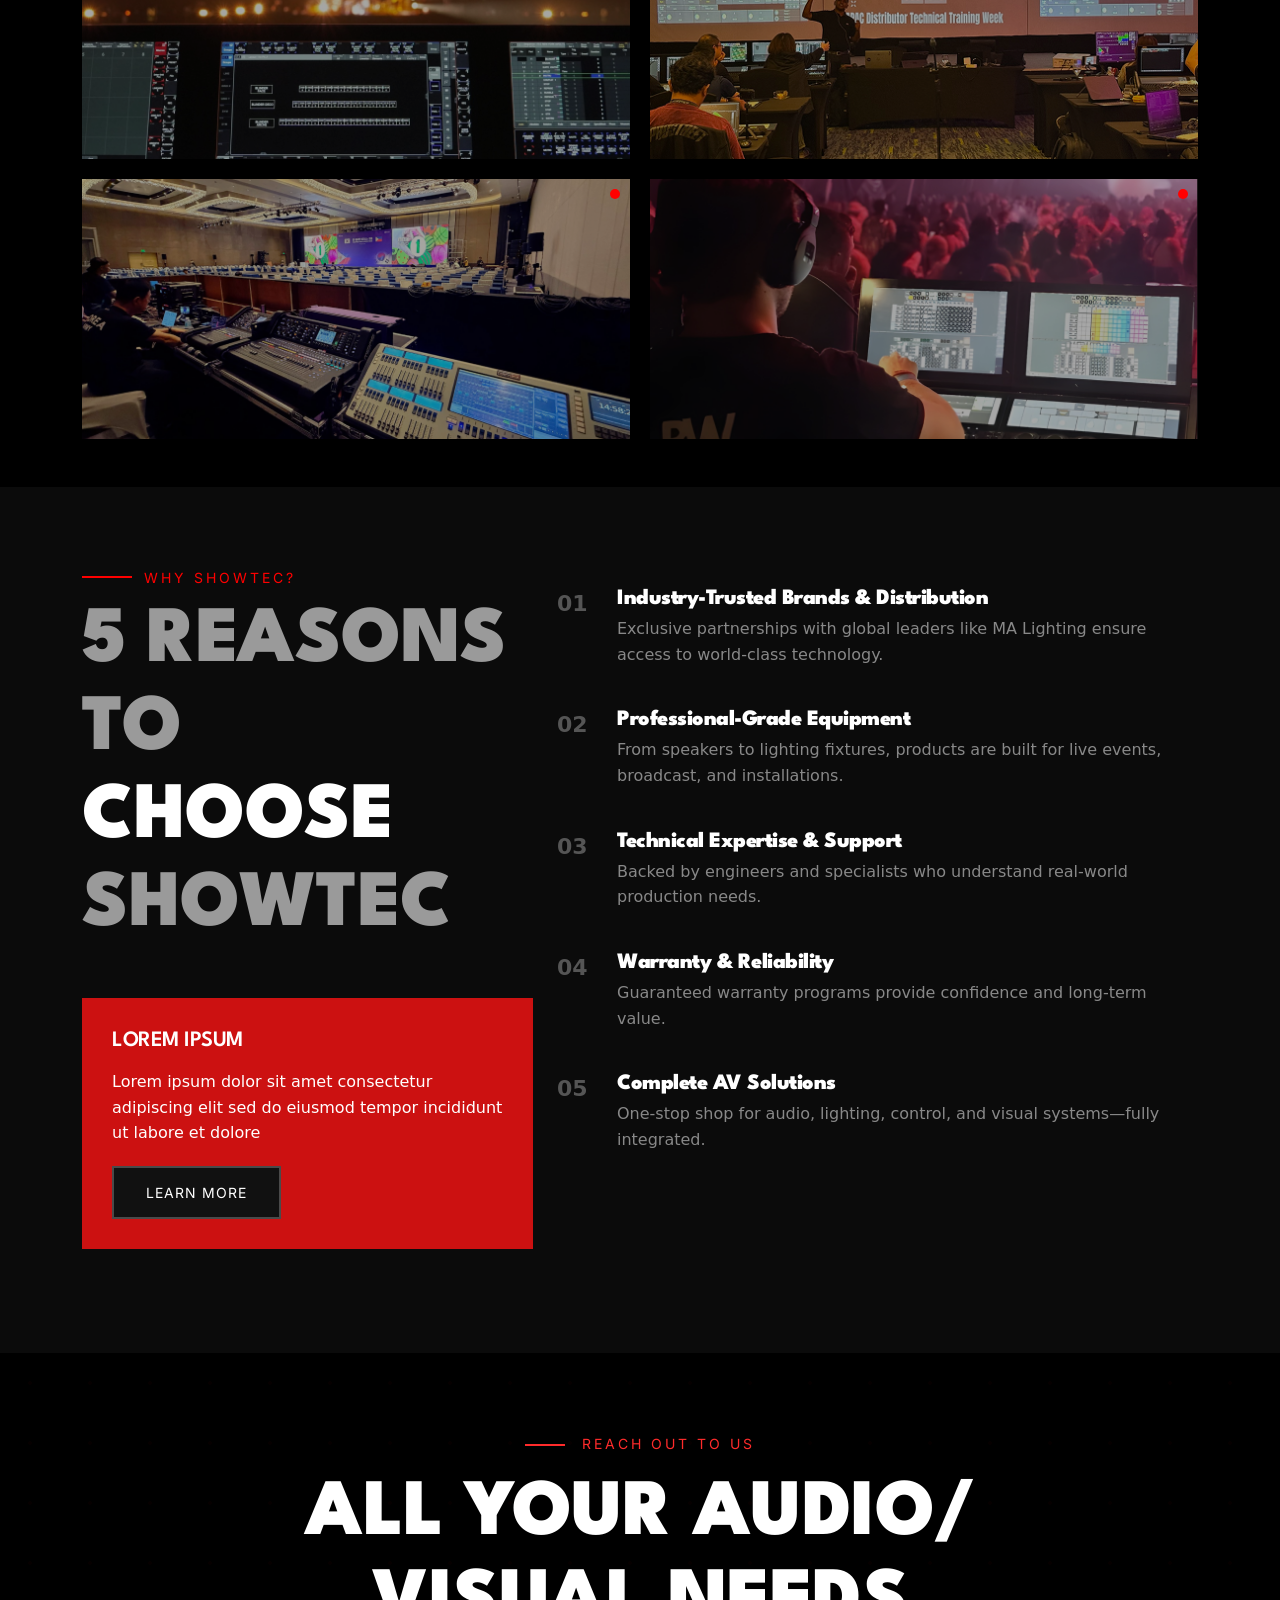
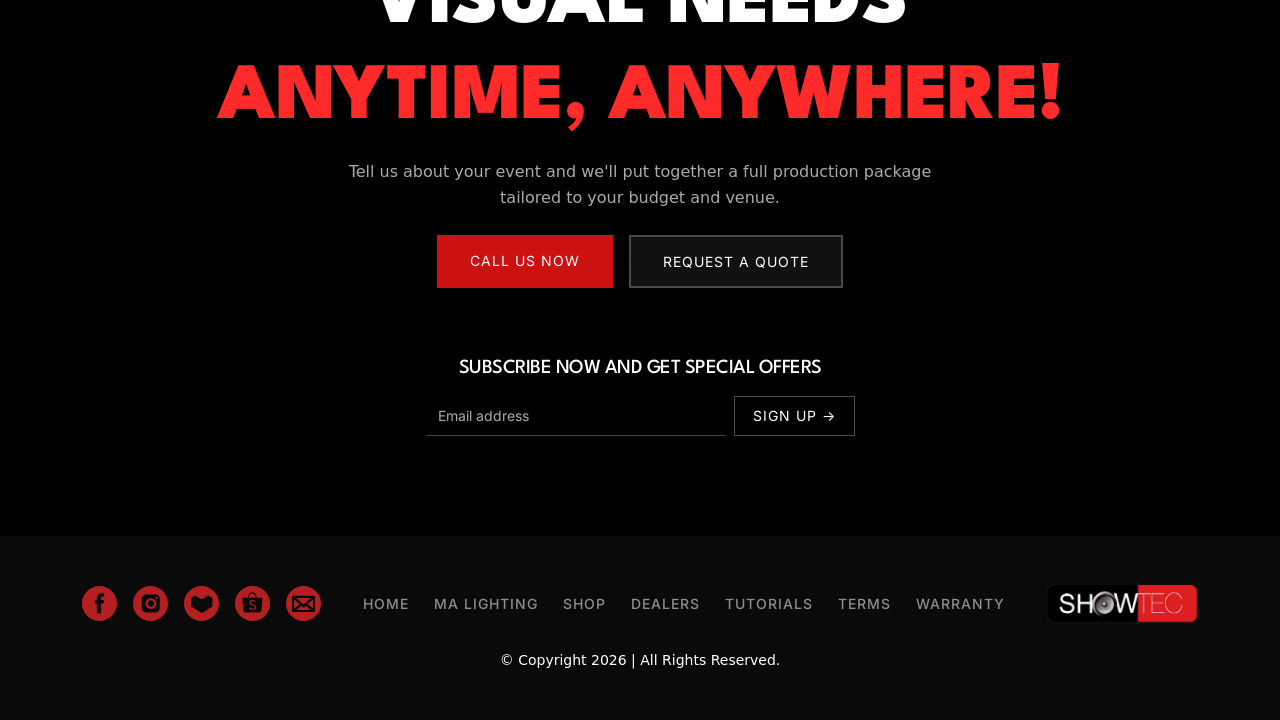
==== commit bf5be509: "Update index.html" ====
--- a/index.html
+++ b/index.html
@@ -8,9 +8,6 @@
   <title>Showtec | Lights & Sound</title>
   <meta name="description" content="Professional lighting and sound systems for events." />
   <meta name="keywords" content="lighting console, stage lighting, sound system philippines" />
-
-  <!-- ================= BOOTSTRAP ================= -->
-  <link href="https://cdn.jsdelivr.net/npm/bootstrap@5.3.3/dist/css/bootstrap.min.css" rel="stylesheet" />
 
   <!-- ================= GOOGLE FONTS ================= -->
   <link rel="preconnect" href="https://fonts.googleapis.com">
@@ -22,6 +19,7 @@
   <!-- ================= STYLES ================= -->
   <link rel="stylesheet" href="/assets/css/typography.css" />
   <link rel="stylesheet" href="/assets/css/style.css" />
+  <link href="https://cdn.jsdelivr.net/npm/bootstrap@5.3.3/dist/css/bootstrap.min.css" rel="stylesheet" />
 
   <!-- ================= FAVICON ================= -->
   <link rel="apple-touch-icon" sizes="180x180" href="/assets/images/favicon/apple-touch-icon.png" />
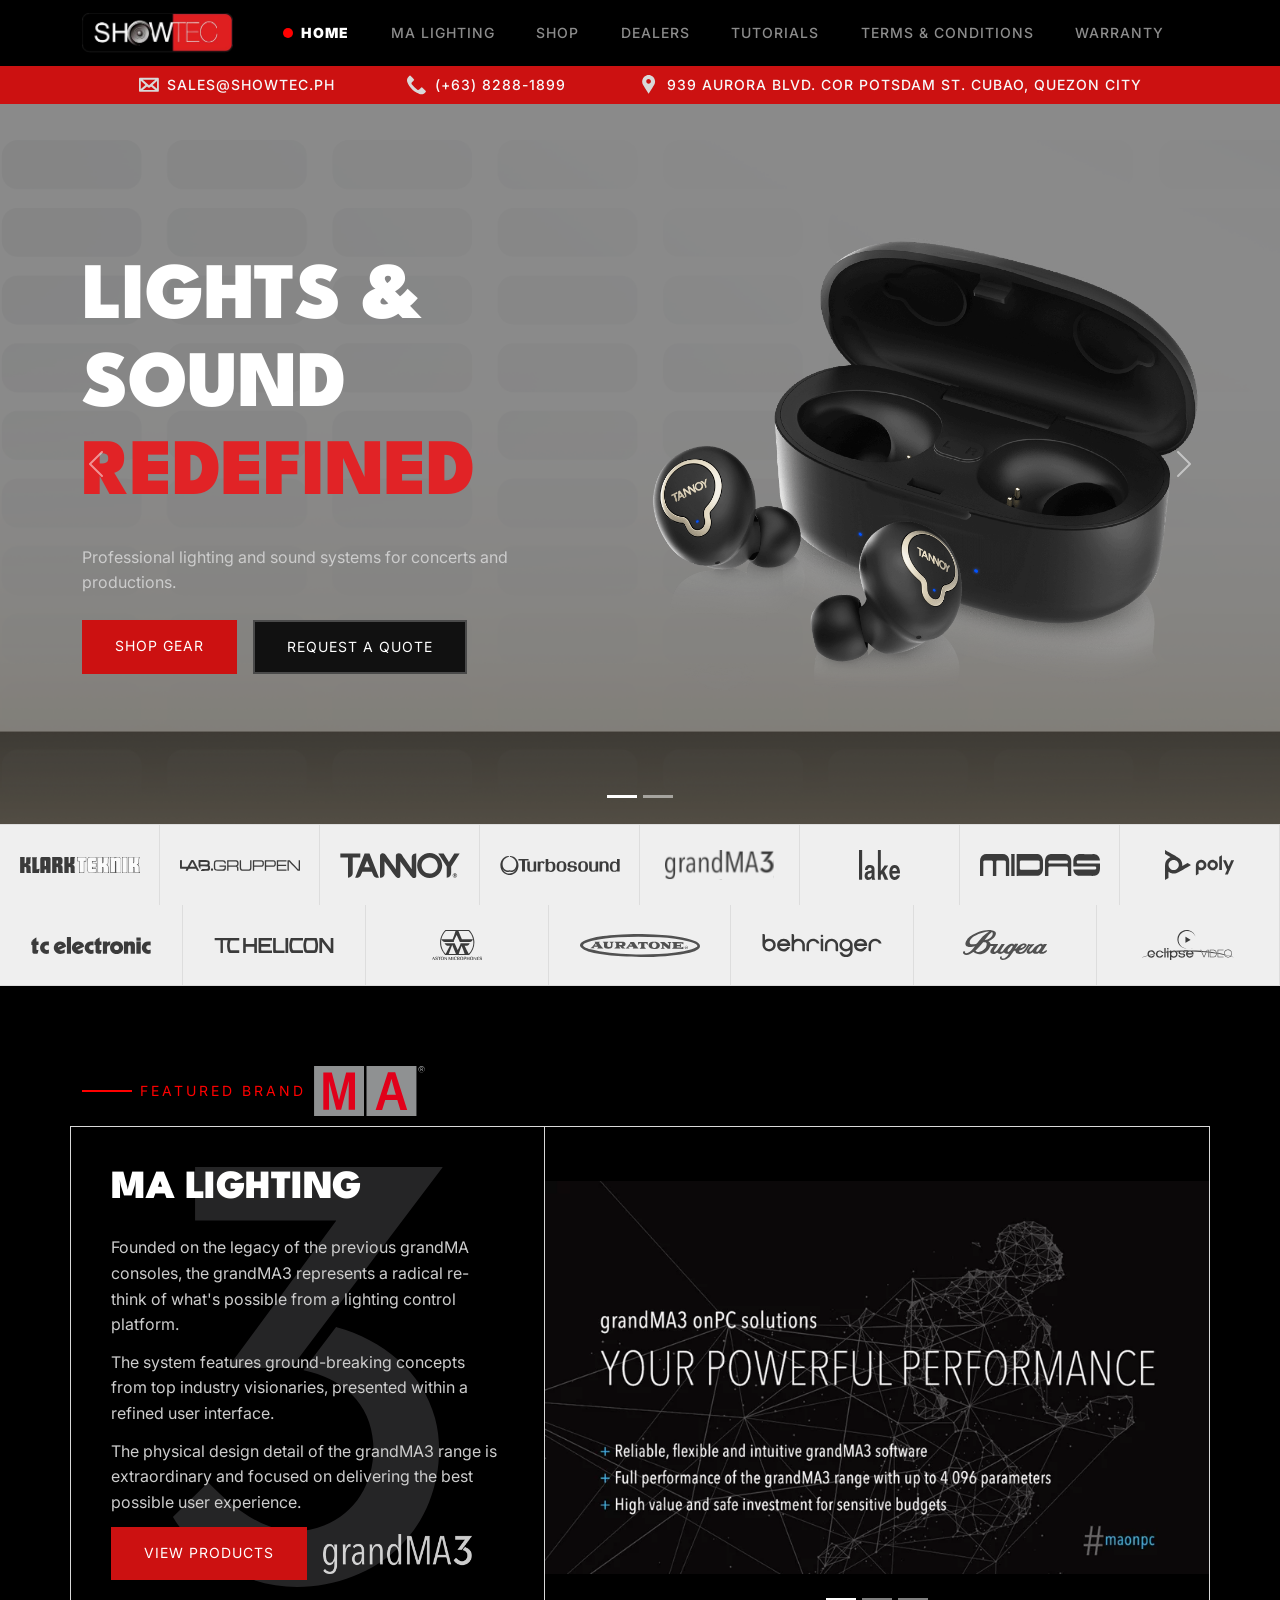
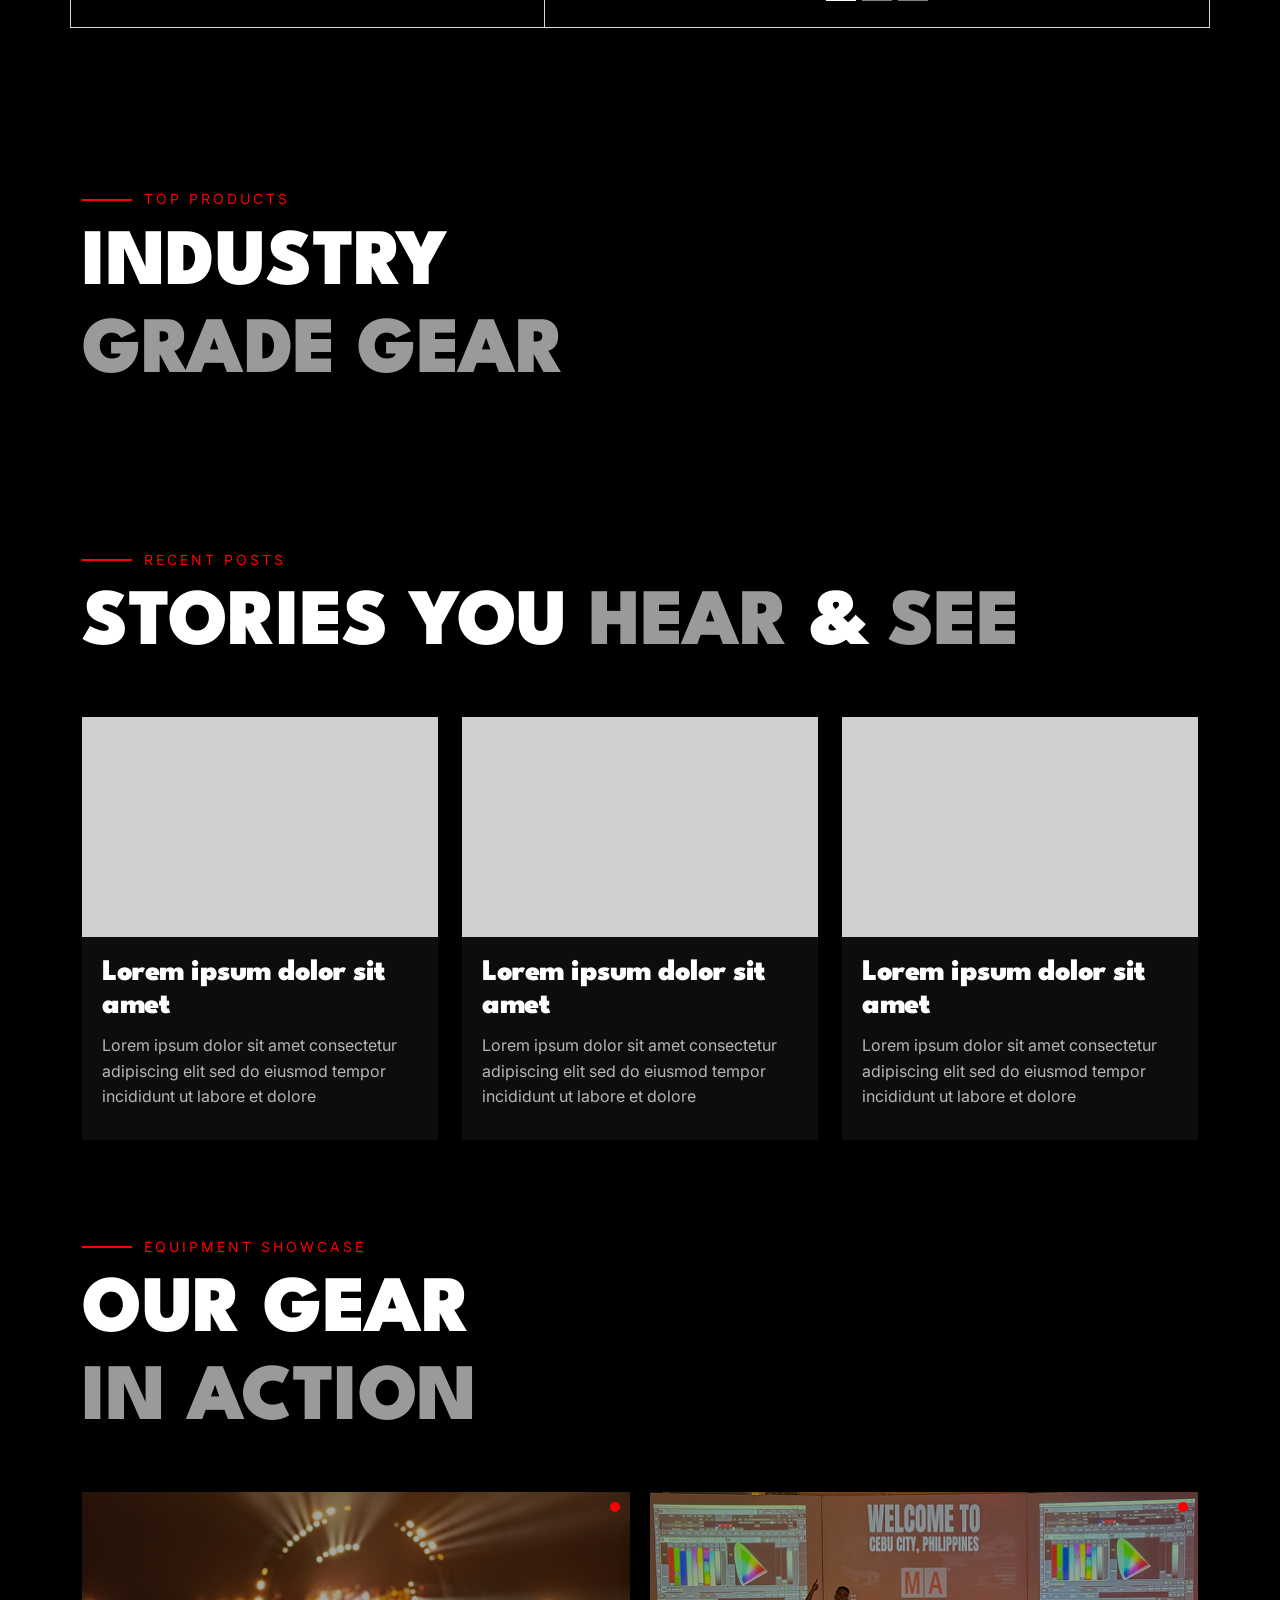
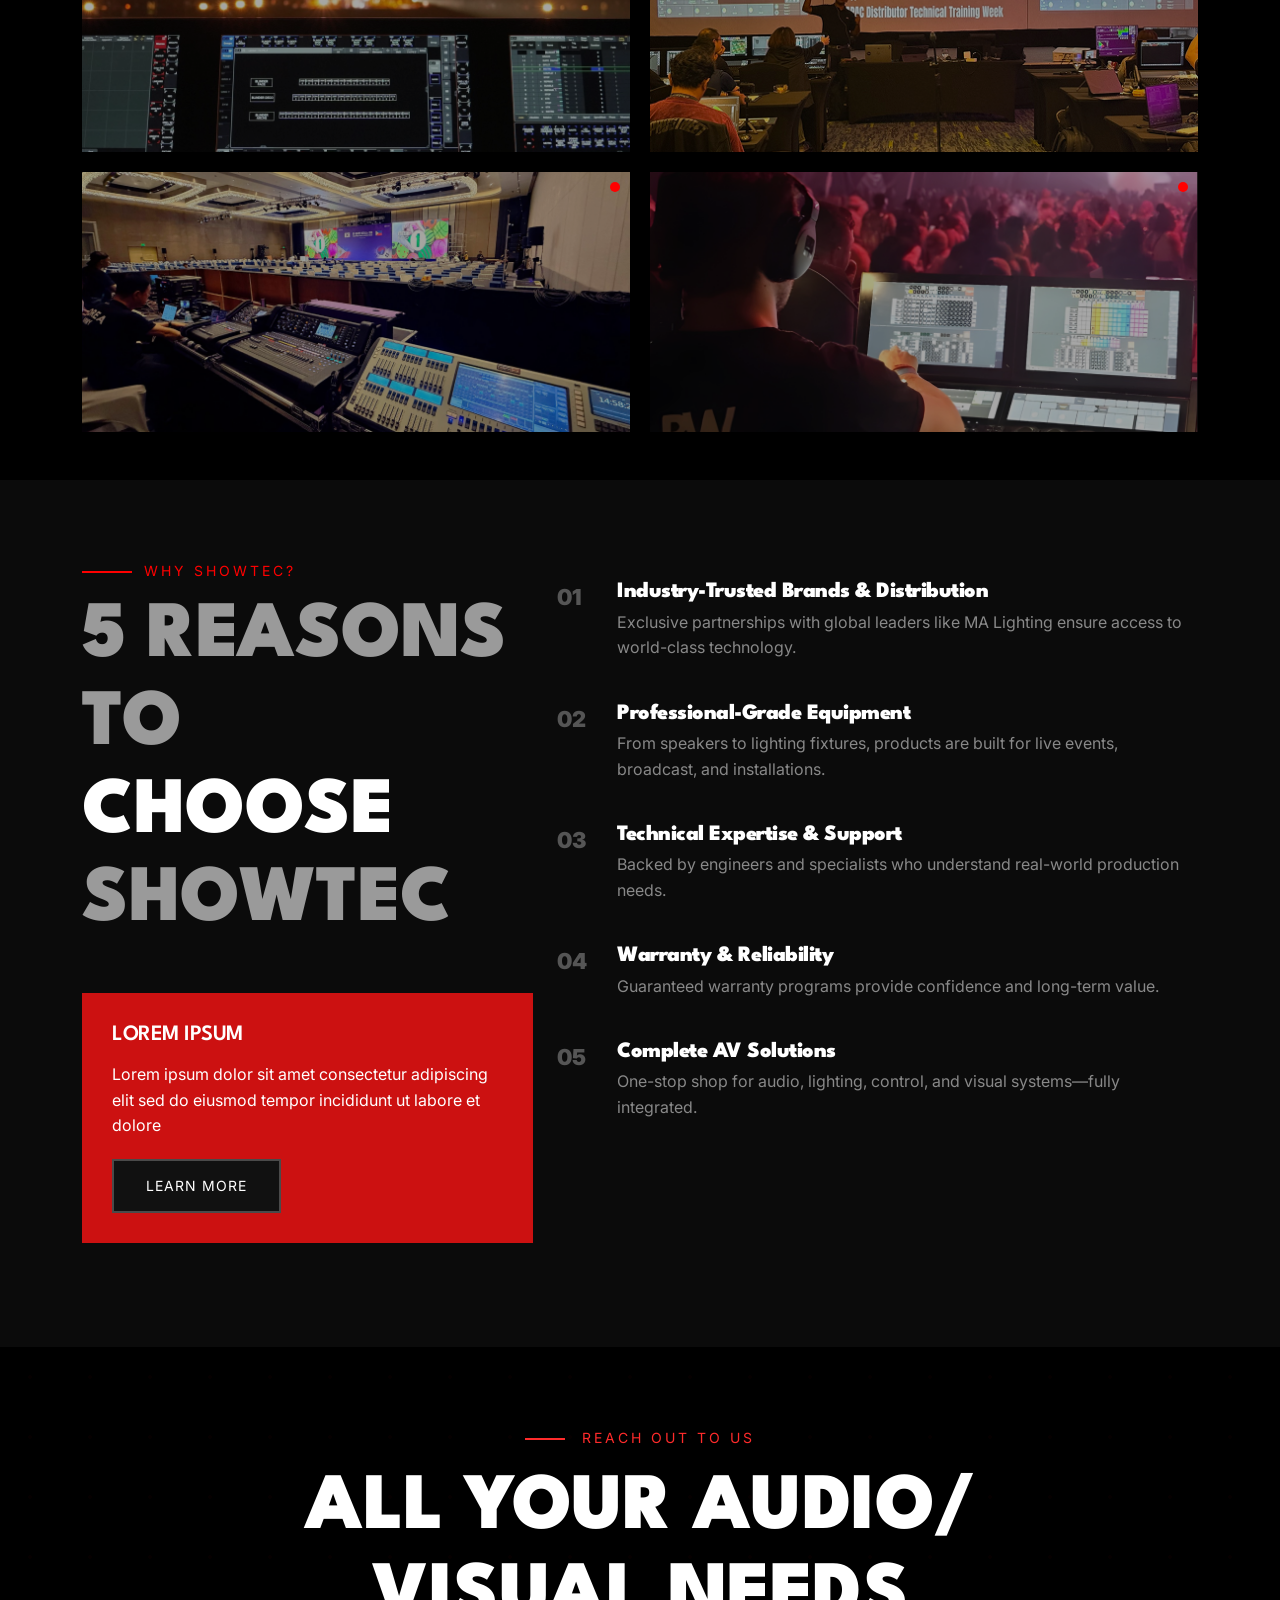
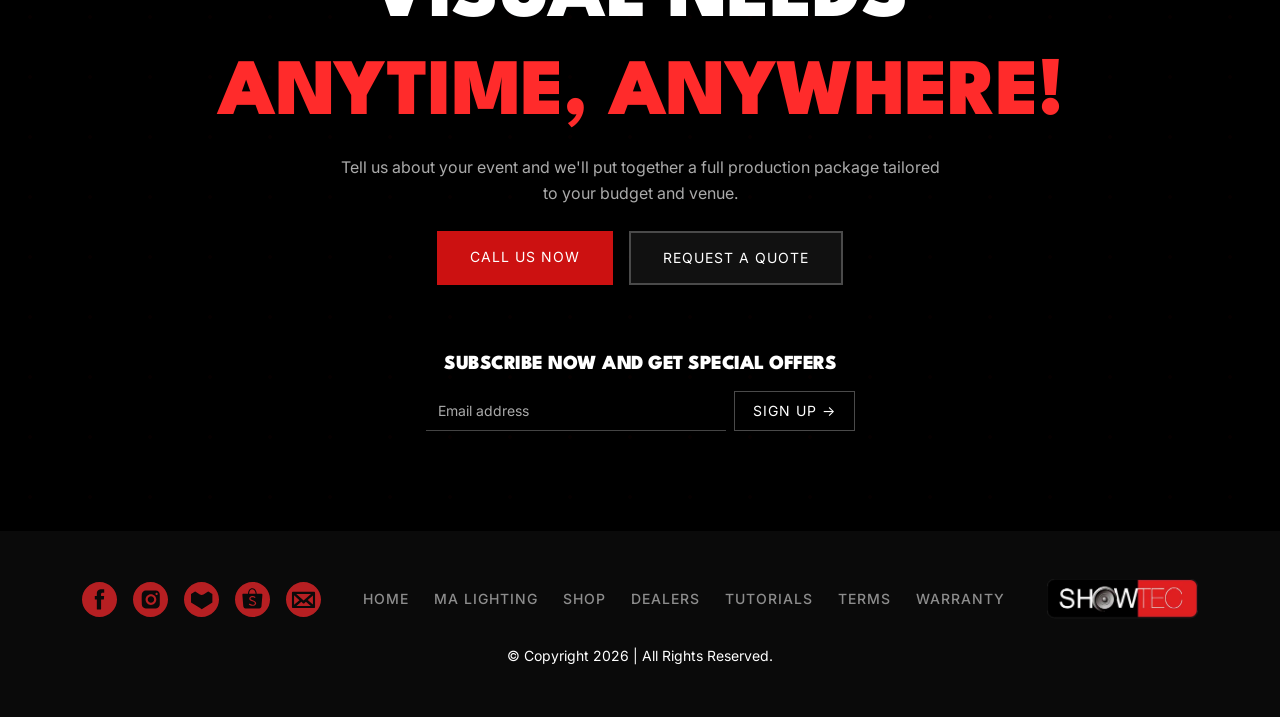
==== commit 5a0b899d: "fix" ====
--- a/index.html
+++ b/index.html
@@ -17,9 +17,9 @@
     rel="stylesheet">
 
   <!-- ================= STYLES ================= -->
+  <link href="https://cdn.jsdelivr.net/npm/bootstrap@5.3.3/dist/css/bootstrap.min.css" rel="stylesheet" />
   <link rel="stylesheet" href="/assets/css/typography.css" />
   <link rel="stylesheet" href="/assets/css/style.css" />
-  <link href="https://cdn.jsdelivr.net/npm/bootstrap@5.3.3/dist/css/bootstrap.min.css" rel="stylesheet" />
 
   <!-- ================= FAVICON ================= -->
   <link rel="apple-touch-icon" sizes="180x180" href="/assets/images/favicon/apple-touch-icon.png" />
--- a/assets/css/style.css
+++ b/assets/css/style.css
@@ -394,6 +394,7 @@
   border-top: 1px solid #ddd;
   border-bottom: 1px solid #ddd;
 }
+
 
 .brand-item {
   display: flex;
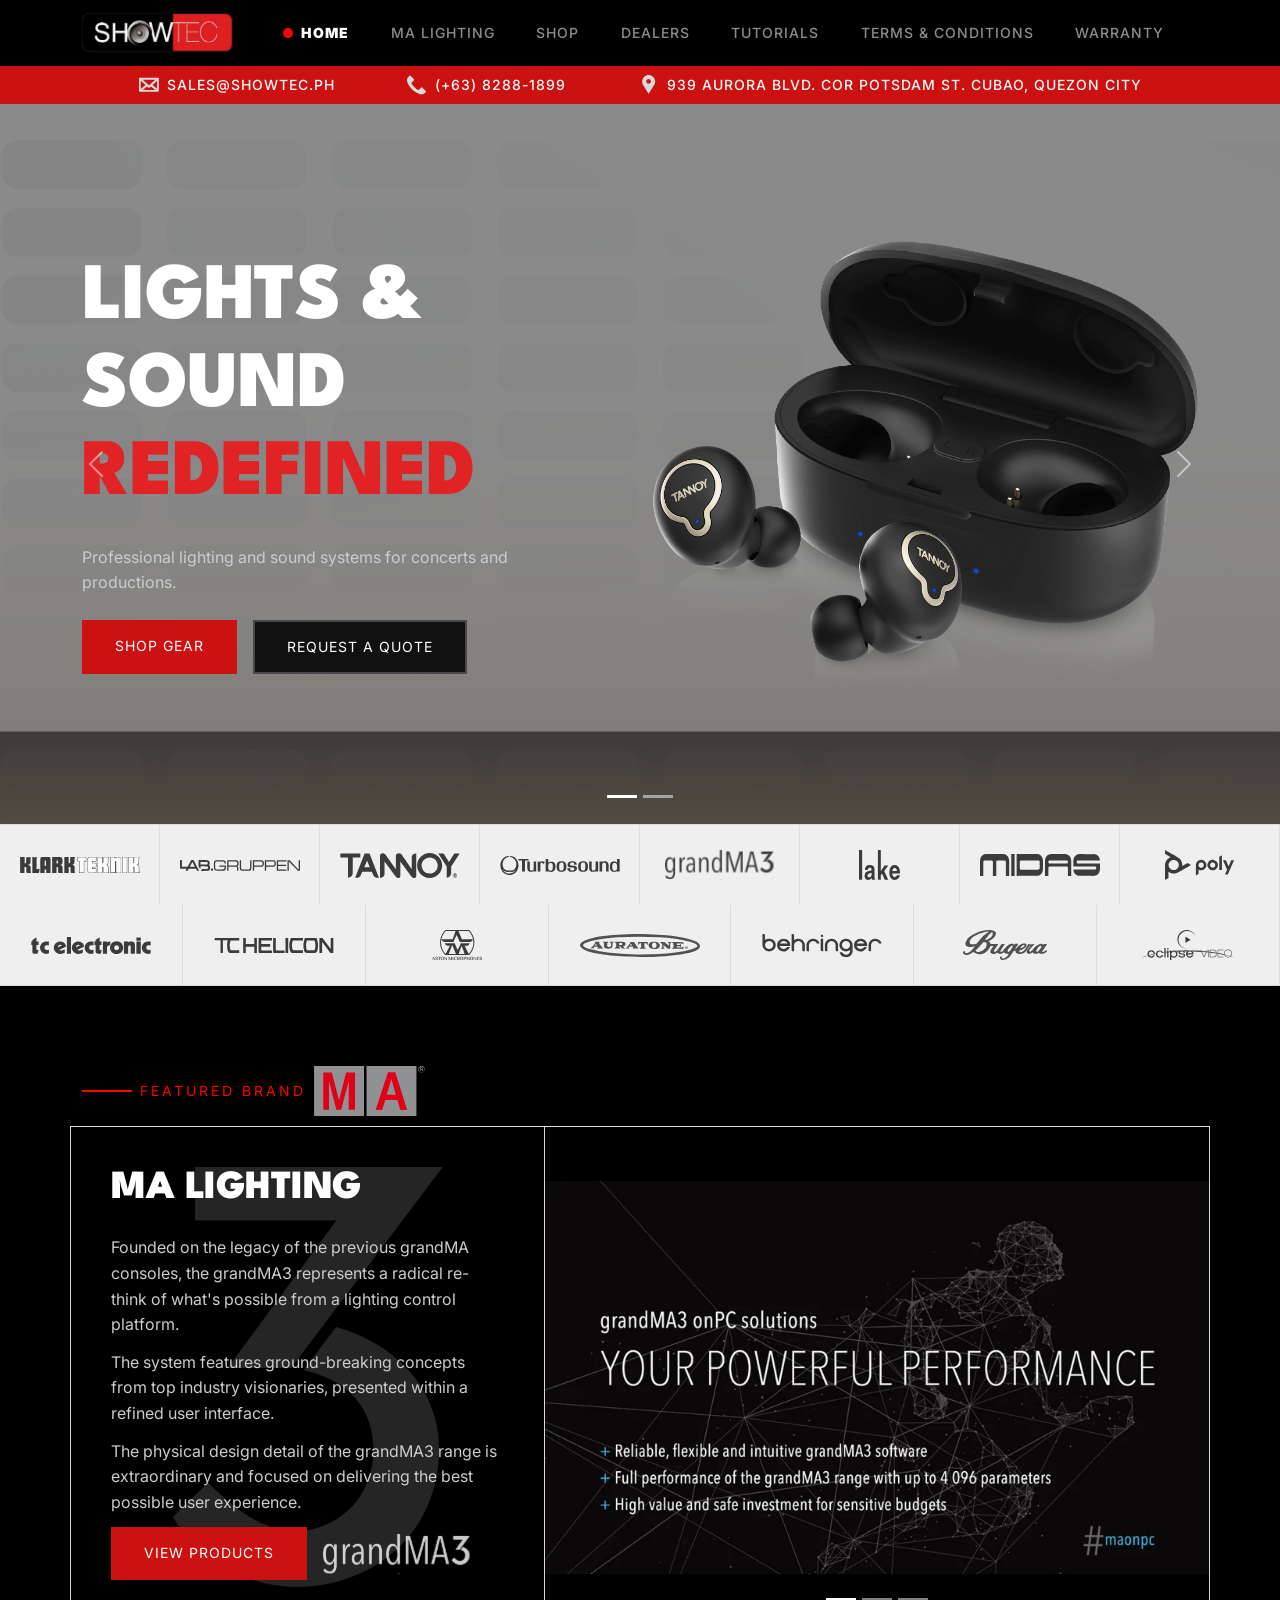
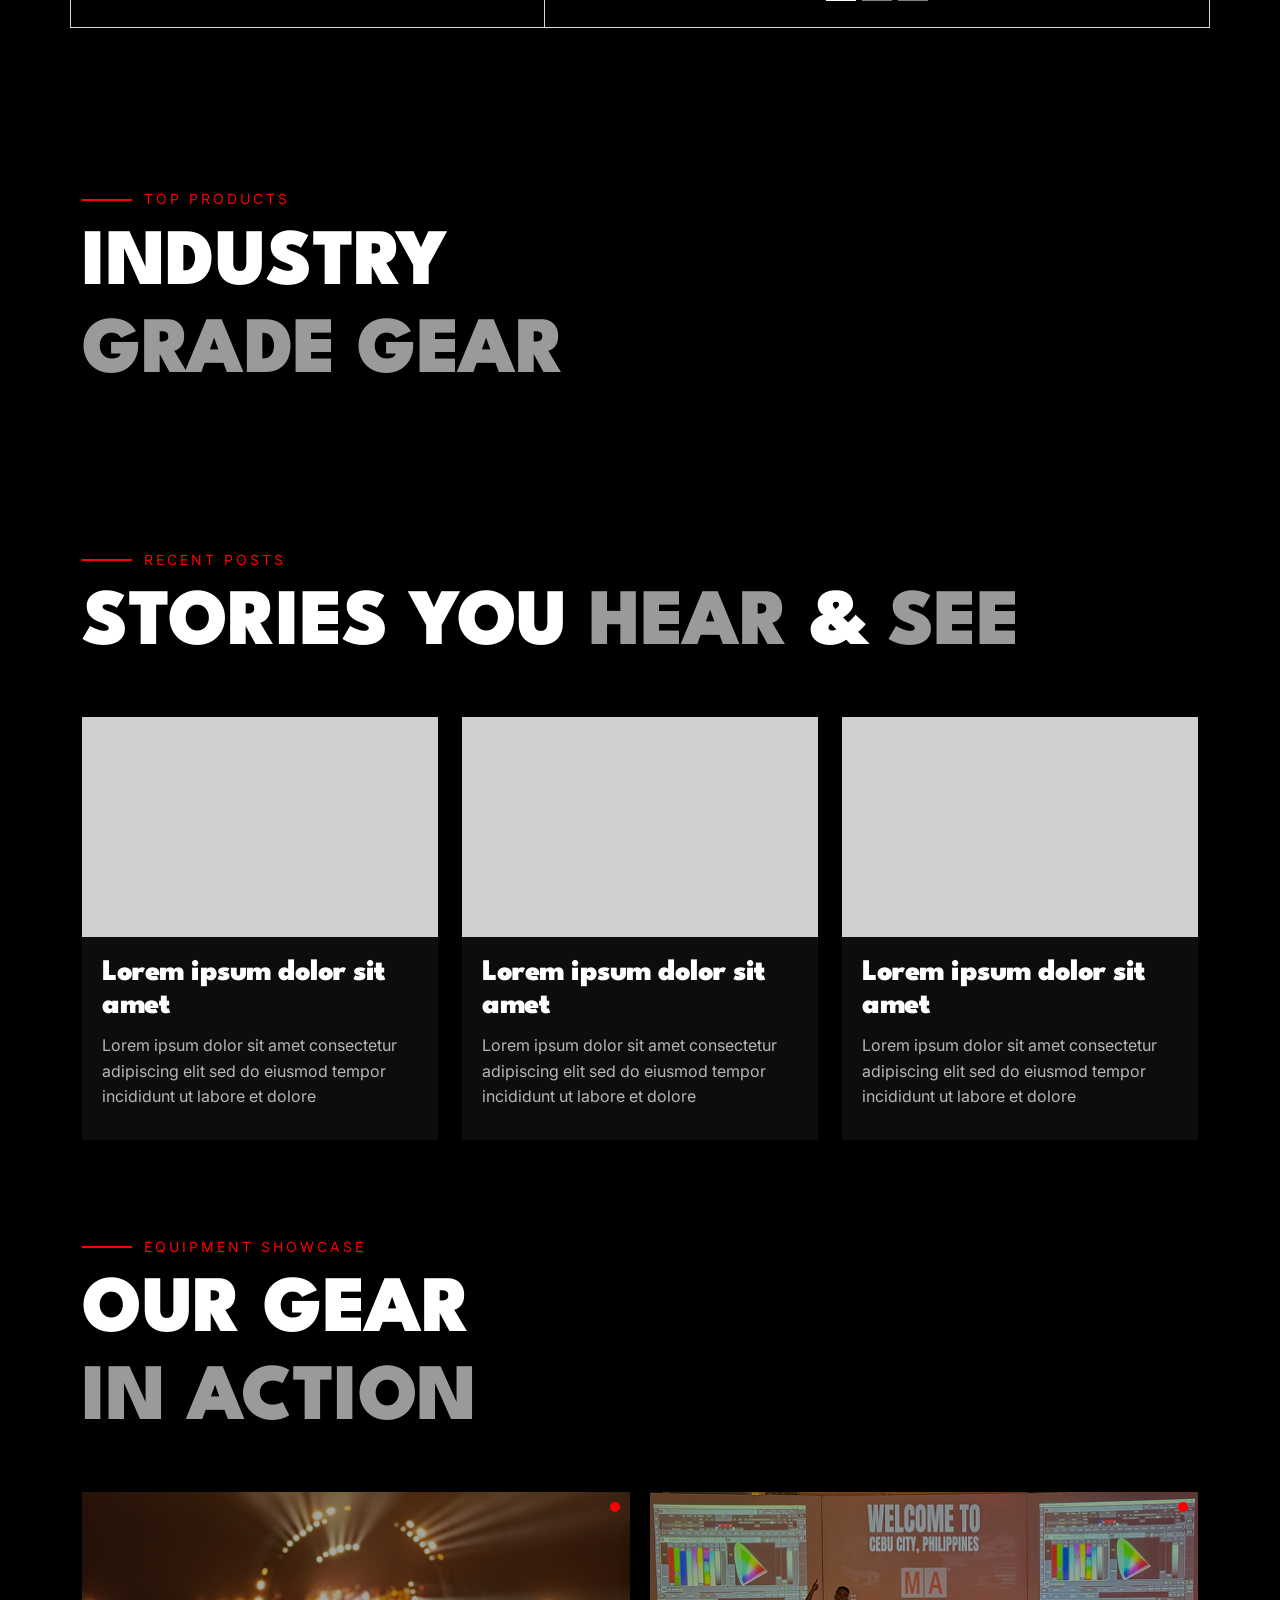
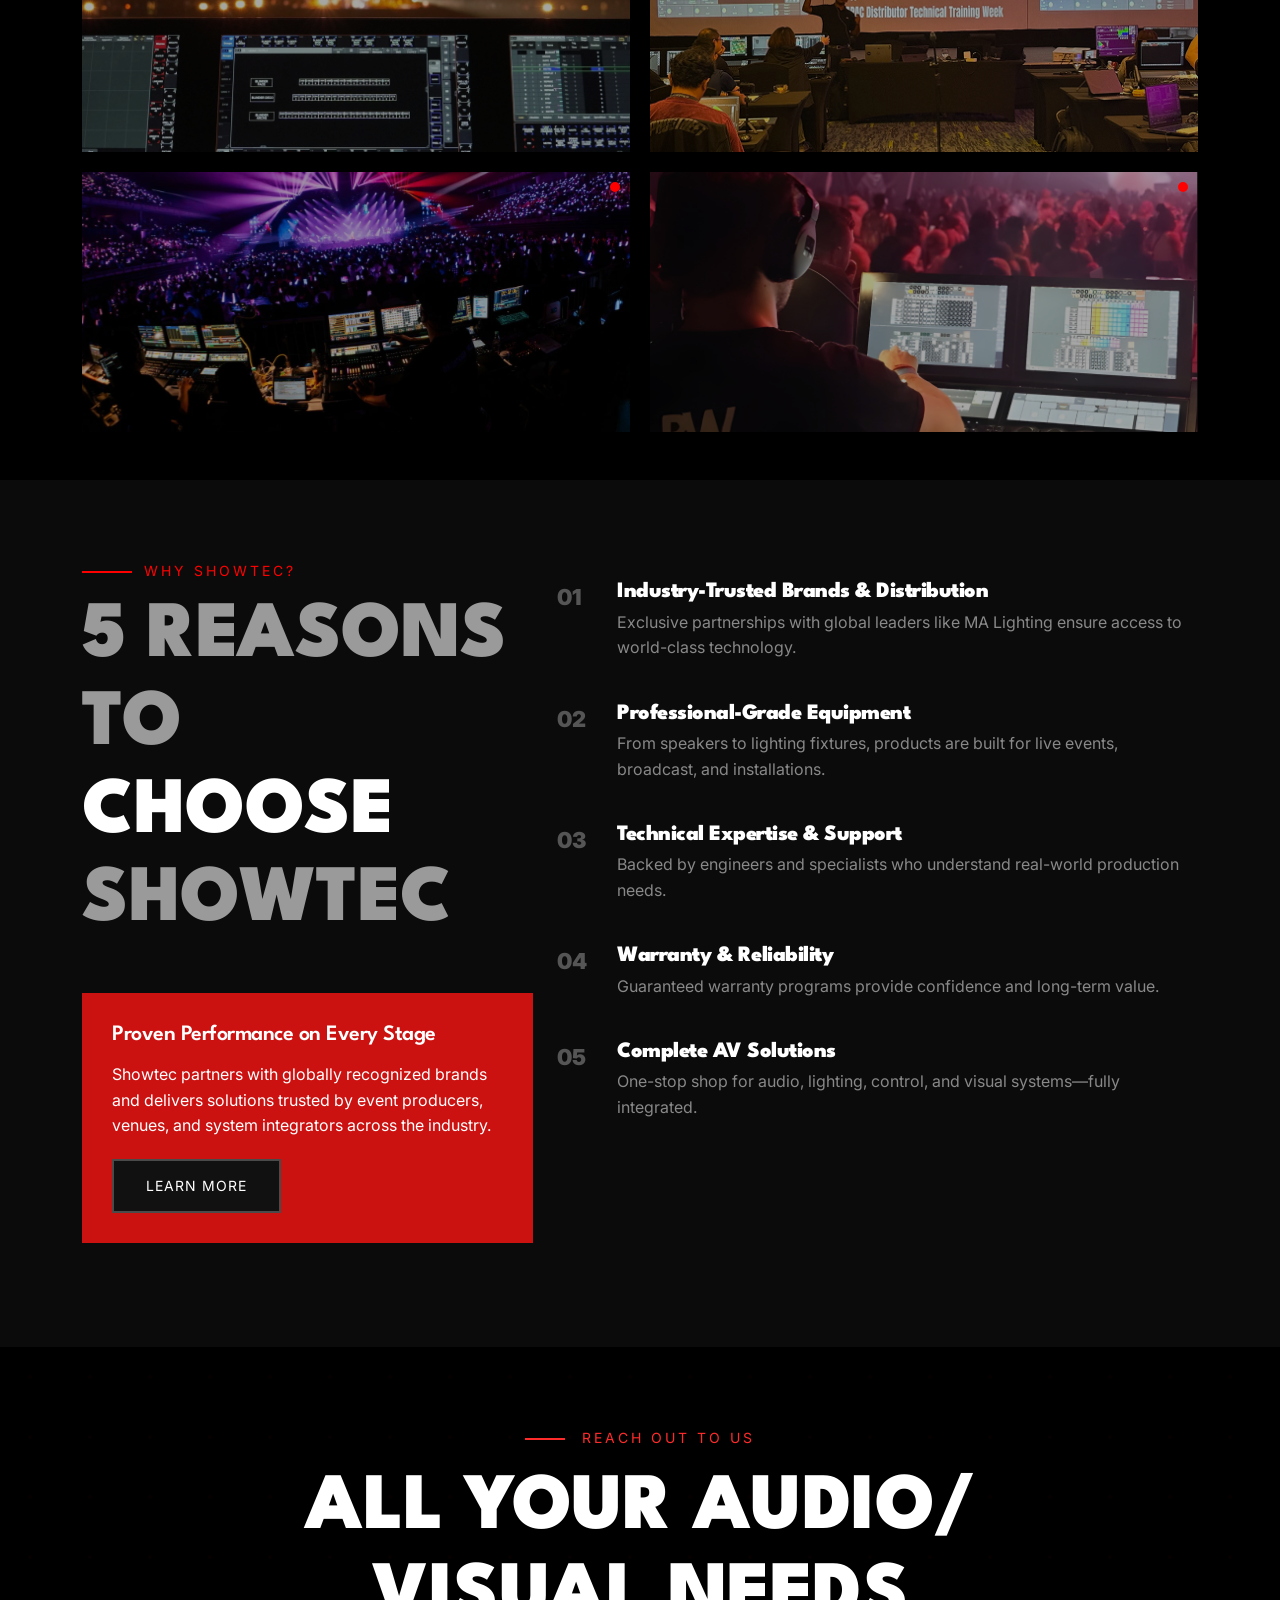
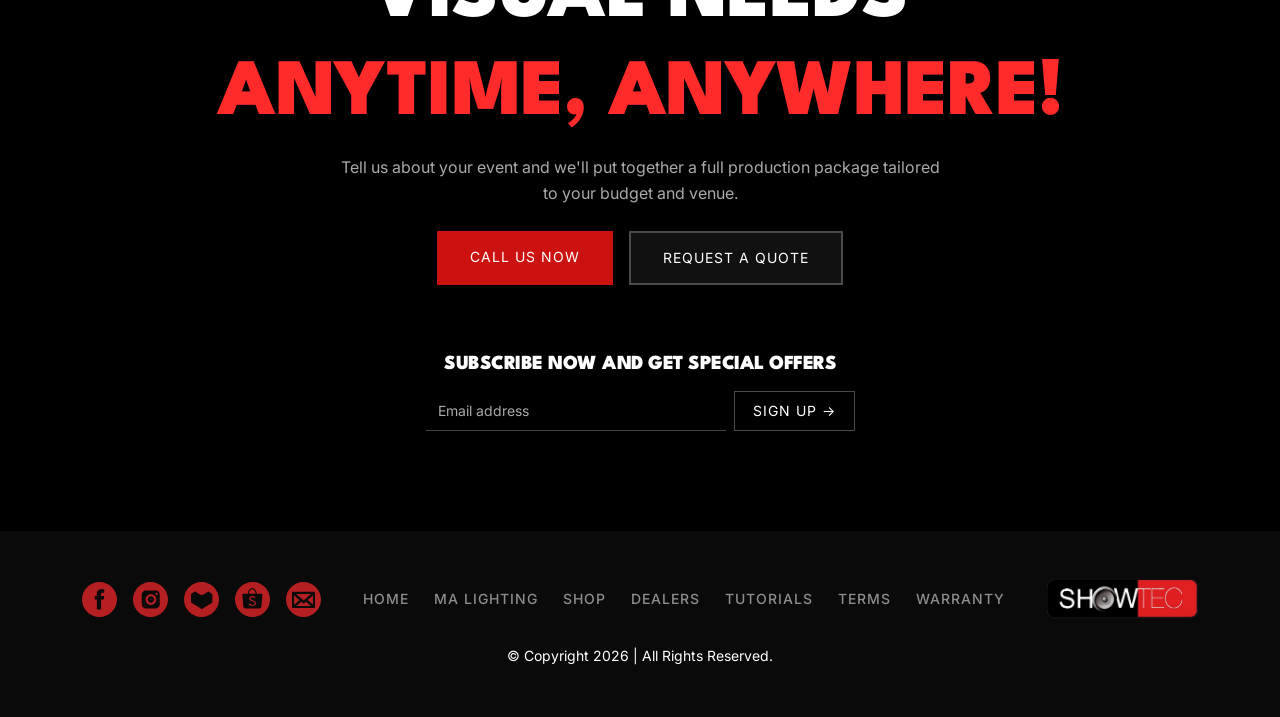
==== commit ba8aa57e: "Fixes on  pictures" ====
--- a/index.html
+++ b/index.html
@@ -379,7 +379,7 @@
 
             <!-- CLICKABLE LOGO -->
             <a href="https://www.malighting.com/" target="_blank" rel="noopener noreferrer">
-              <img src="/assets/images/brands/grandma3-white.png" alt="grandMA3" class="brand-logo">
+              <img src="/assets/images/brands/grandma3-white.svg" alt="grandMA3" class="brand-logo">
             </a>
           </div>
 
@@ -566,11 +566,11 @@
 
         <a href="https://www.facebook.com/Showtec.ph" class="post-card-link" target="_blank">
           <div class="post-card">
-            <img src="/assets/images/recent-posts/recent-post-dot-3.png" alt="">
+            <img src="/assets/images/recent-posts/equip-3.svg" alt="">
             <span class="record-dot"></span>
             <div class="post-overlay">
-              <span class="date">03-05-26</span>
-              <h3>Spotted: Midas M32 LIVE & M32R LIVE at the Philippines - Korea Business Forum.</h3>
+              <span class="date">11-13-25</span>
+              <h3>The grandMA3 in action, powering the stunning ACME Lights setup!</h3>
             </div>
           </div>
         </a>
@@ -615,11 +615,10 @@
           </div>
 
           <div class="highlight-box">
-            <h4>LOREM IPSUM</h4>
+            <h4>Proven Performance on Every Stage</h4>
 
             <p>
-              Lorem ipsum dolor sit amet consectetur adipiscing elit sed do
-              eiusmod tempor incididunt ut labore et dolore
+              Showtec partners with globally recognized brands and delivers solutions trusted by event producers, venues, and system integrators across the industry.
             </p>
 
             <a href="#" class="btn-custom btn-secondary-custom">
--- a/assets/css/style.css
+++ b/assets/css/style.css
@@ -395,7 +395,6 @@
   border-bottom: 1px solid #ddd;
 }
 
-
 .brand-item {
   display: flex;
   align-items: center;
@@ -406,9 +405,11 @@
 }
 
 .brand-item img {
-  width: 120px;     /* fixed width */
-  height: 30px;     /* fixed height */
-  object-fit: contain; /* keeps aspect ratio */
+  width: 120px;
+  height: 30px;
+  object-fit: contain;
+  flex-shrink: 0;
+  max-width: none;
   opacity: 0.75;
   transition: 0.3s;
 }
@@ -466,7 +467,7 @@
   /* THIS CREATES "PADDING" FOR THE BACKGROUND */
   inset: 40px; /* adjust spacing from edges */
 
-  background: url('/assets/images/background/ma-3.svg') no-repeat center center;
+  background: url("/assets/images/background/ma-3.svg") no-repeat center center;
   background-size: contain;
 
   opacity: 0.5;
@@ -1294,7 +1295,8 @@
   padding: 80px 0;
 
   /* IMAGE BACKGROUND */
-  background: url("/assets/images/background/ma-lightning/bord-background.webp") center/cover no-repeat;
+  background: url("/assets/images/background/ma-lightning/bord-background.webp")
+    center/cover no-repeat;
 
   position: relative;
 
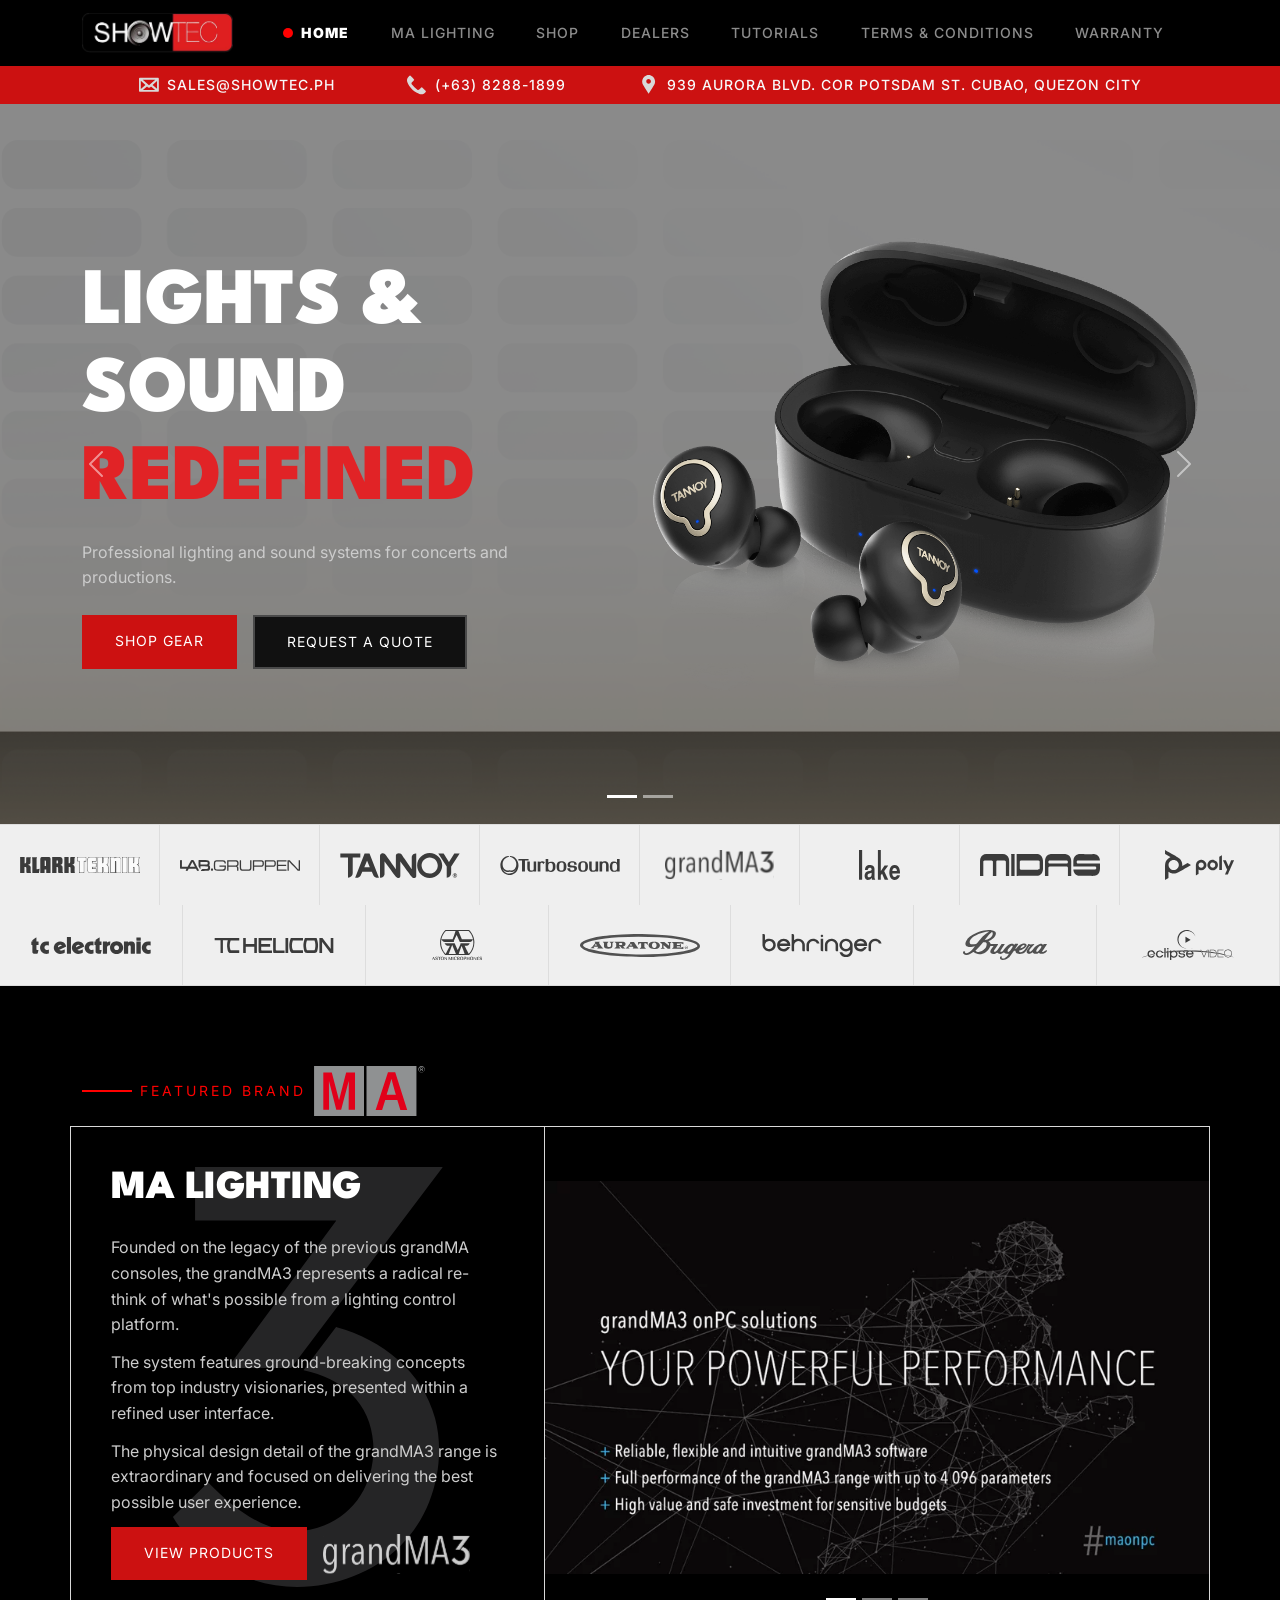
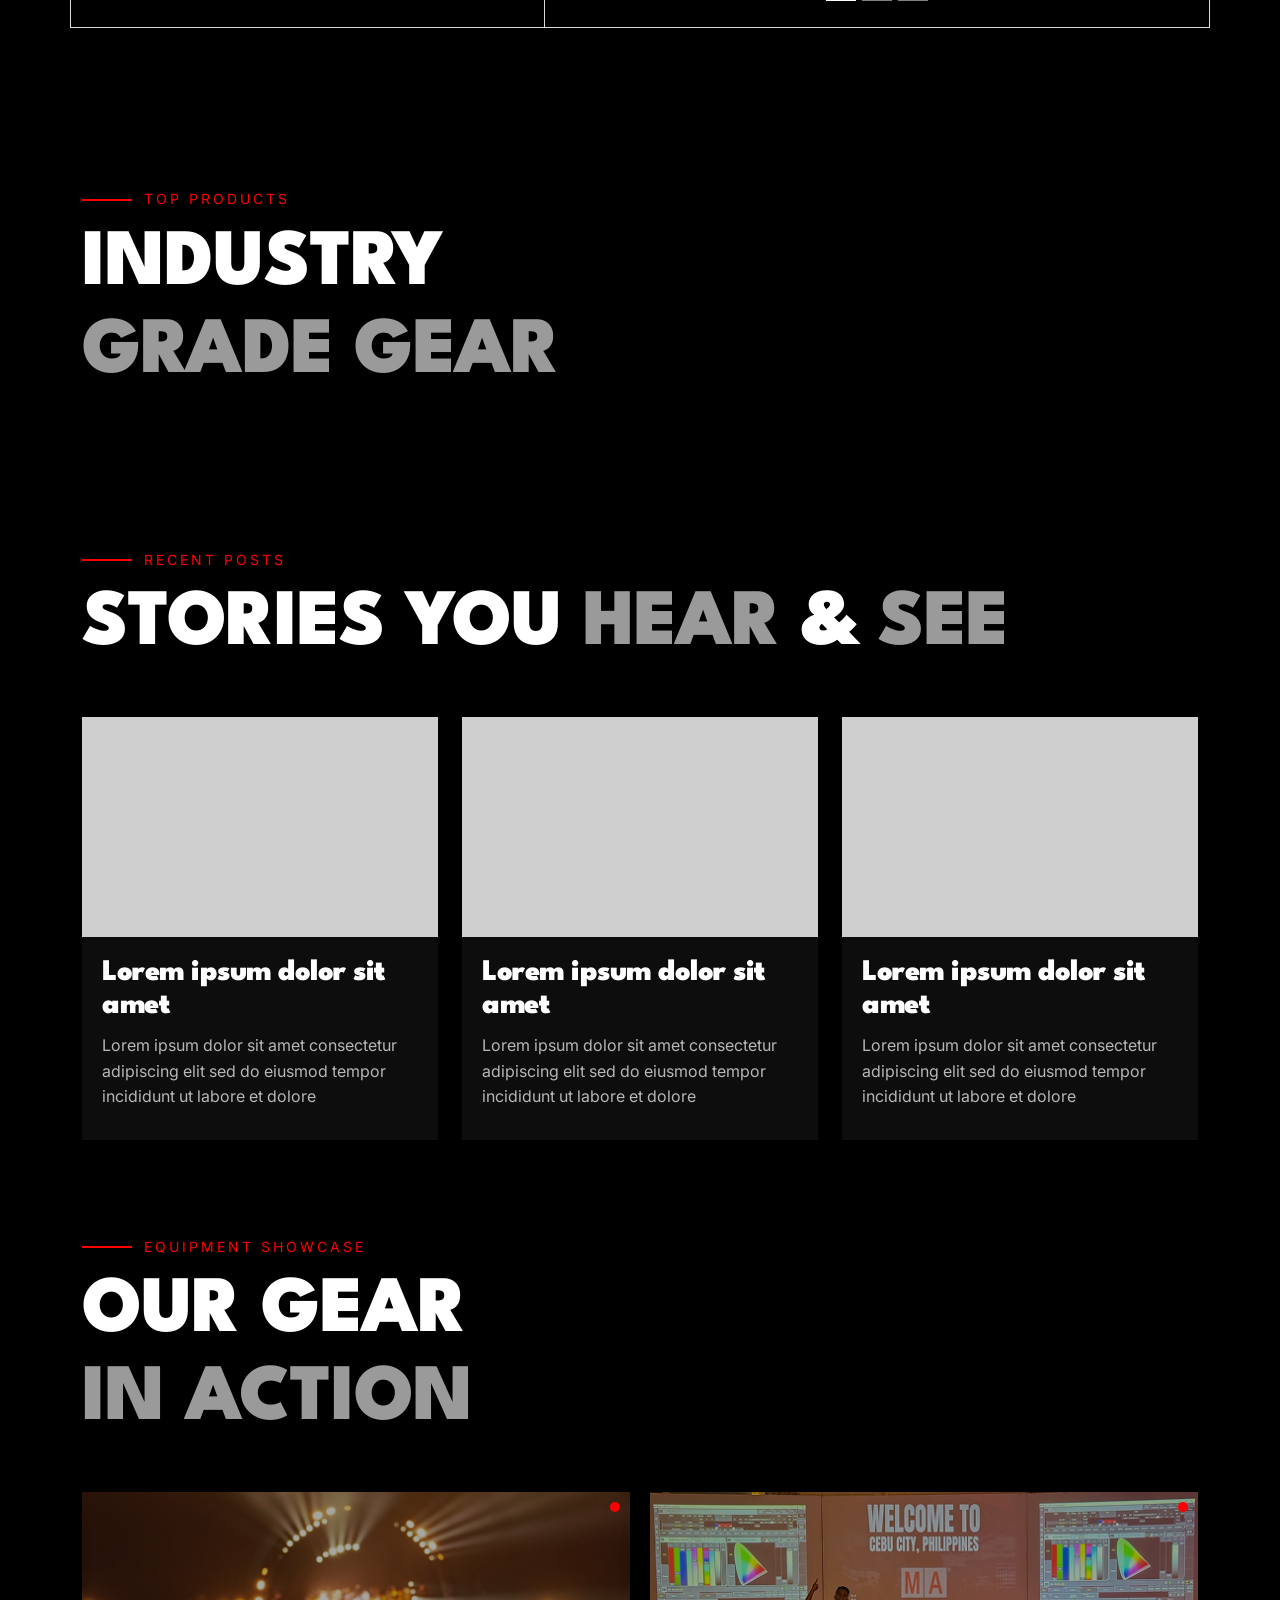
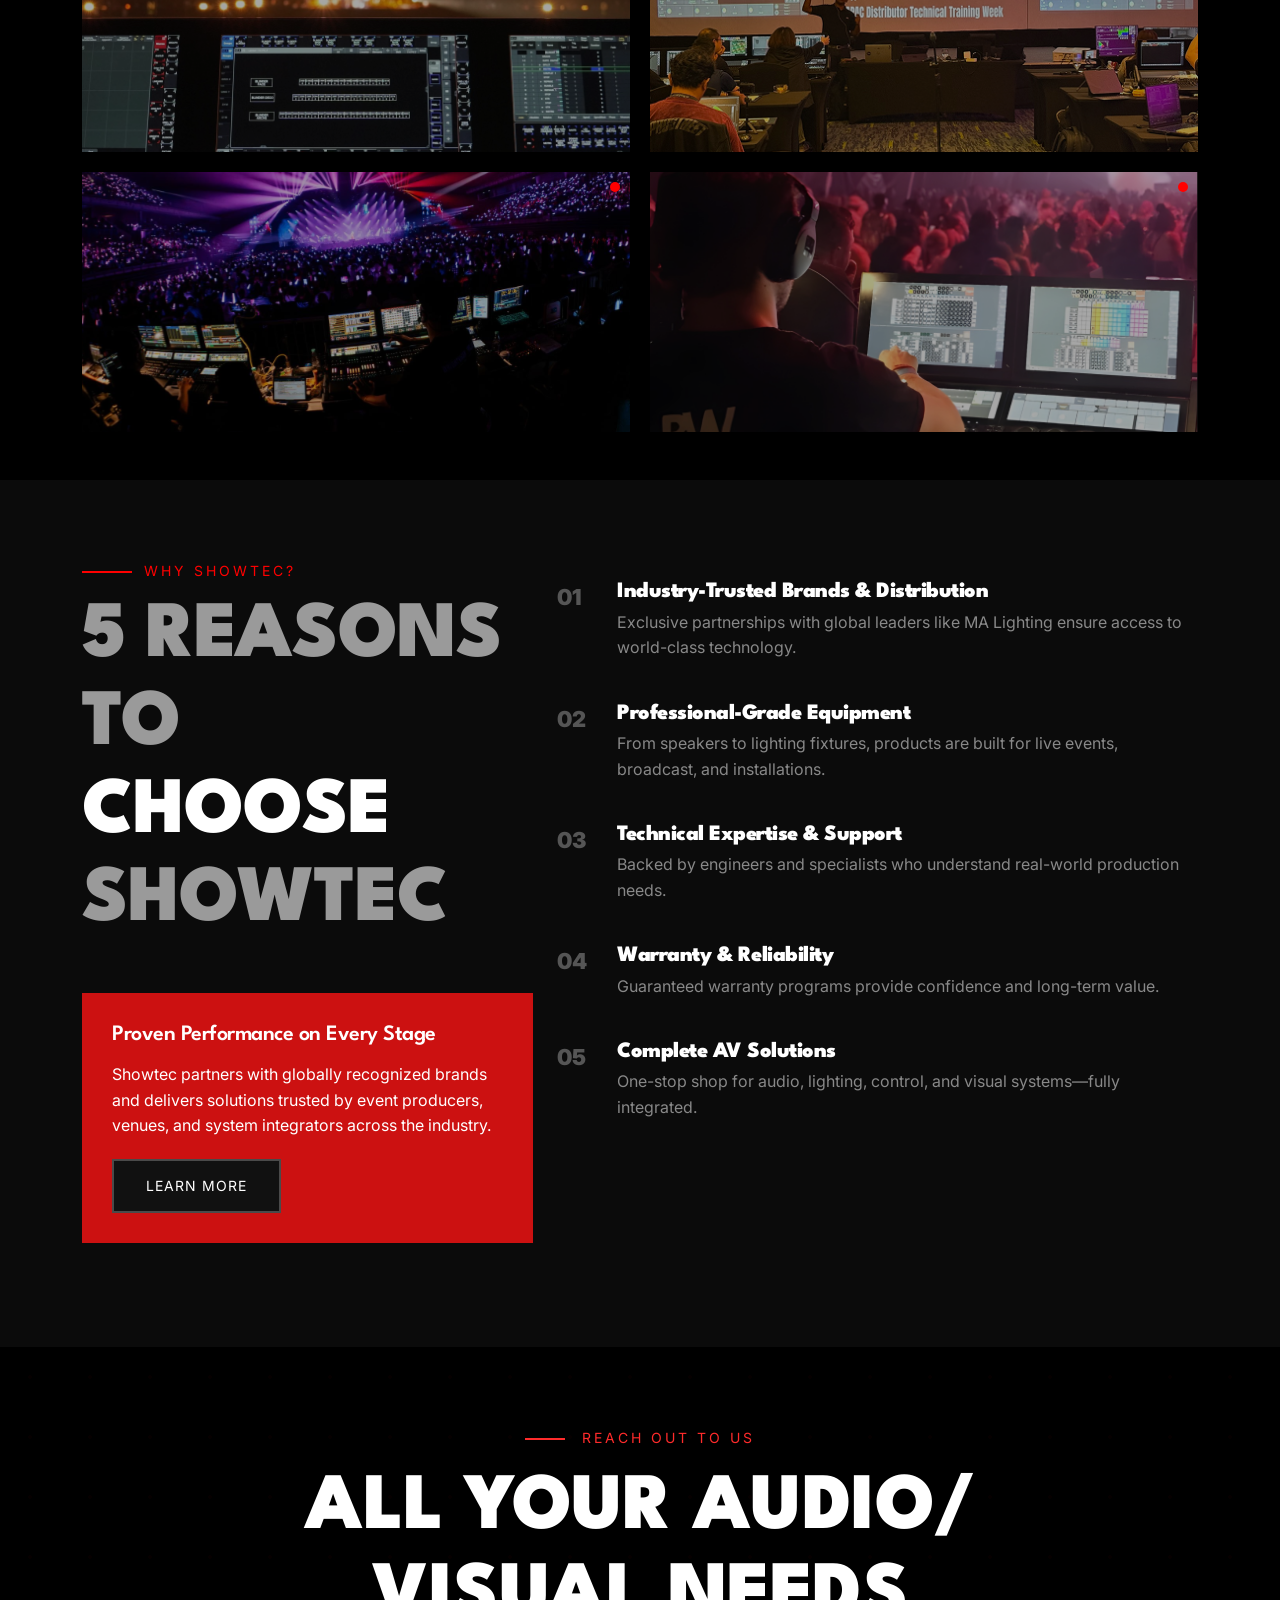
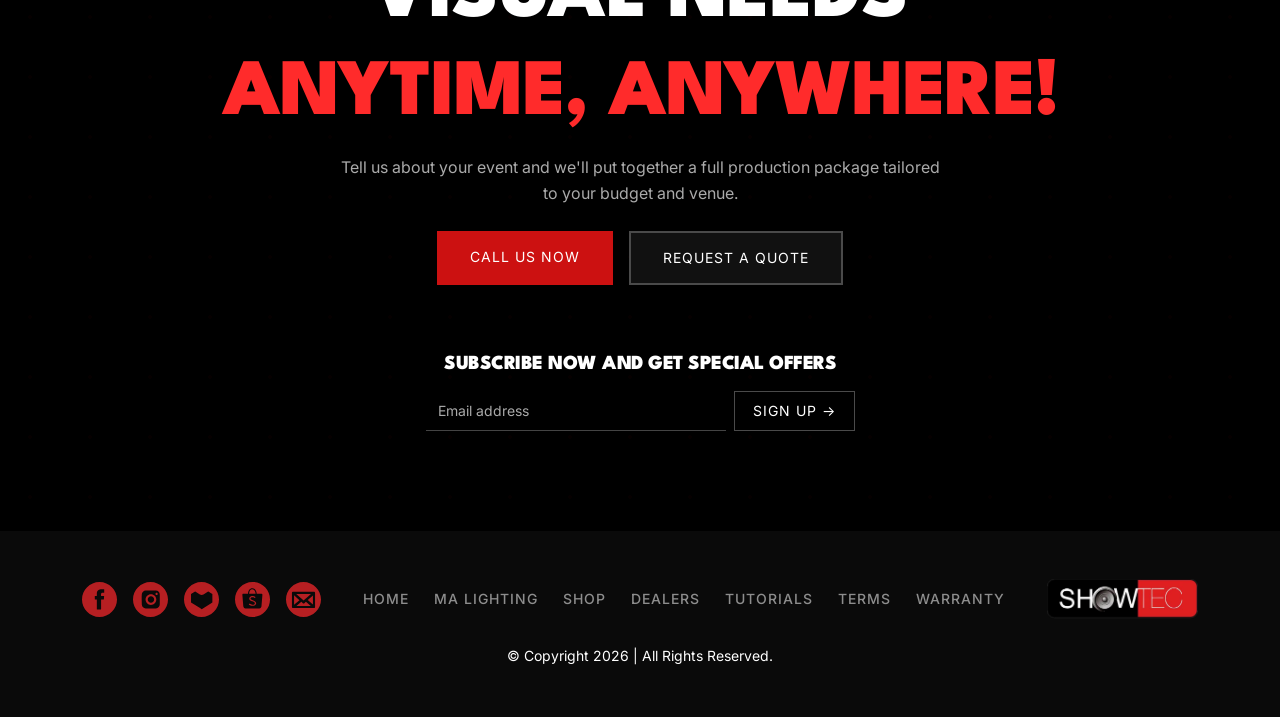
==== commit 60b2113e: "CSS Redundant code clean-up" ====
--- a/index.html
+++ b/index.html
@@ -18,17 +18,17 @@
 
   <!-- ================= STYLES ================= -->
   <link href="https://cdn.jsdelivr.net/npm/bootstrap@5.3.3/dist/css/bootstrap.min.css" rel="stylesheet" />
-  <link rel="stylesheet" href="/assets/css/typography.css" />
-  <link rel="stylesheet" href="/assets/css/style.css" />
+  <link rel="stylesheet" href="assets/css/typography.css" />
+  <link rel="stylesheet" href="assets/css/style.css" />
 
   <!-- ================= FAVICON ================= -->
-  <link rel="apple-touch-icon" sizes="180x180" href="/assets/images/favicon/apple-touch-icon.png" />
-  <link rel="icon" type="image/png" sizes="32x32" href="/assets/images/favicon/favicon-32x32.png" />
-  <link rel="icon" type="image/png" sizes="16x16" href="/assets/images/favicon/favicon-16x16.png" />
-  <link rel="manifest" href="/assets/images/favicon/site.webmanifest" />
+  <link rel="apple-touch-icon" sizes="180x180" href="assets/images/favicon/apple-touch-icon.png" />
+  <link rel="icon" type="image/png" sizes="32x32" href="assets/images/favicon/favicon-32x32.png" />
+  <link rel="icon" type="image/png" sizes="16x16" href="assets/images/favicon/favicon-16x16.png" />
+  <link rel="manifest" href="assets/images/favicon/site.webmanifest" />
 
   <!-- ================= JAVASCRIPT ================= -->
-  <script src="/assets/js/main.js" defer></script>
+  <script src="assets/js/main.js" defer></script>
 </head>
 
 <body class="bg-black fade-page">
@@ -39,8 +39,8 @@
 
     <div class="container">
 
-      <a class="navbar-brand d-flex align-items-center" href="/">
-        <img src="/assets/images/logo.png" alt="ShowTec Logo" height="40" />
+      <a class="navbar-brand d-flex align-items-center" href="index.html">
+        <img src="assets/images/logo.png" alt="ShowTec Logo" height="40" />
       </a>
 
       <button class="navbar-toggler" data-bs-toggle="collapse" data-bs-target="#navMenu">
@@ -51,31 +51,31 @@
         <ul class="navbar-nav w-100 justify-content-evenly">
 
           <li class="nav-item">
-            <a class="nav-link" href="/">HOME</a>
+            <a class="nav-link" href="index.html">HOME</a>
           </li>
 
           <li class="nav-item">
-            <a class="nav-link" href="/ma-lighting/">MA Lighting</a>
+            <a class="nav-link" href="ma-lighting/index.html">MA Lighting</a>
           </li>
 
           <li class="nav-item">
-            <a class="nav-link" href="/under-construction/">SHOP</a>
+            <a class="nav-link" href="under-construction/index.html">SHOP</a>
           </li>
 
           <li class="nav-item">
-            <a class="nav-link" href="/under-construction/">DEALERS</a>
+            <a class="nav-link" href="under-construction/index.html">DEALERS</a>
           </li>
 
           <li class="nav-item">
-            <a class="nav-link" href="/under-construction/">TUTORIALS</a>
+            <a class="nav-link" href="under-construction/index.html">TUTORIALS</a>
           </li>
 
           <li class="nav-item">
-            <a class="nav-link" href="/under-construction/">TERMS & CONDITIONS</a>
+            <a class="nav-link" href="under-construction/index.html">TERMS & CONDITIONS</a>
           </li>
 
           <li class="nav-item">
-            <a class="nav-link" href="/under-construction/">WARRANTY</a>
+            <a class="nav-link" href="under-construction/index.html">WARRANTY</a>
           </li>
 
         </ul>
@@ -93,7 +93,7 @@
 
         <!-- EMAIL -->
         <div class="d-flex align-items-center gap-2">
-          <img src="/assets/icons/mail-white.svg" width="20" height="20" alt="">
+          <img src="assets/icons/mail-white.svg" width="20" height="20" alt="">
           <a href="mailto:sales@showtec.ph?subject=Inquiry&body=Hello%20I%20would%20like%20to%20ask..."
             class="text-decoration-none text-light">
             sales@showtec.ph
@@ -102,7 +102,7 @@
 
         <!-- CONTACT -->
         <div class="d-flex align-items-center gap-2">
-          <img src="/assets/icons/contact-white.svg" width="20" height="20" alt="">
+          <img src="assets/icons/contact-white.svg" width="20" height="20" alt="">
           <a href="tel:+63282881899" class="text-decoration-none text-light">
             (+63) 8288-1899
           </a>
@@ -110,7 +110,7 @@
 
         <!-- LOCATION -->
         <div class="d-flex align-items-center gap-2">
-          <img src="/assets/icons/location-white.svg" width="20" height="20" alt="">
+          <img src="assets/icons/location-white.svg" width="20" height="20" alt="">
           <span class="text-light">
             939 Aurora Blvd. cor Potsdam St. Cubao, Quezon City
           </span>
@@ -137,7 +137,7 @@
         <!-- SLIDE 1 -->
         <div class="carousel-item active hero-slide">
 
-          <div class="hero-bg" style="background-image: url('/assets/images/hero/slide1-bg.png');"></div>
+          <div class="hero-bg" style="background-image: url('assets/images/hero/slide1-bg.png');"></div>
           <div class="hero-overlay"></div>
 
           <div class="container position-relative">
@@ -163,7 +163,7 @@
 
               <!-- RIGHT -->
               <div class="col-lg-6 d-flex justify-content-center align-items-center">
-                <img src="/assets/images/hero/slide1-product.png" class="img-fluid hero-img" alt="">
+                <img src="assets/images/hero/slide1-product.png" class="img-fluid hero-img" alt="">
               </div>
 
             </div>
@@ -174,7 +174,7 @@
         <!-- SLIDE 2 -->
         <div class="carousel-item hero-slide">
 
-          <div class="hero-bg" style="background-image: url('/assets/images/hero/slide2-bg.png');"></div>
+          <div class="hero-bg" style="background-image: url('assets/images/hero/slide2-bg.png');"></div>
           <div class="hero-overlay"></div>
 
           <div class="container position-relative">
@@ -200,7 +200,7 @@
 
               <!-- RIGHT -->
               <div class="col-lg-6 d-flex justify-content-center align-items-center">
-                <img src="/assets/images/hero/slide2-product.png" class="img-fluid hero-img" alt="">
+                <img src="assets/images/hero/slide2-product.png" class="img-fluid hero-img" alt="">
               </div>
 
             </div>
@@ -230,91 +230,91 @@
       <div class="row g-0 text-center">
         <div class="col">
           <a href="https://www.klarkteknik.com/" class="brand-item px-3" target="_blank">
-            <img src="/assets/images/brands/klarkteknik.svg" alt="Klark Teknik" />
+            <img src="assets/images/brands/klarkteknik.svg" alt="Klark Teknik" />
           </a>
         </div>
 
         <div class="col">
           <a href="https://www.labgruppen.com/" class="brand-item px-3" target="_blank">
-            <img src="/assets/images/brands/lab-gruppen.svg" alt="Lab Gruppen" />
+            <img src="assets/images/brands/lab-gruppen.svg" alt="Lab Gruppen" />
           </a>
         </div>
 
         <div class="col">
           <a href="https://www.tannoy.com/" class="brand-item px-3" target="_blank">
-            <img src="/assets/images/brands/tannoy.svg" alt="Tannoy" />
+            <img src="assets/images/brands/tannoy.svg" alt="Tannoy" />
           </a>
         </div>
 
         <div class="col">
           <a href="https://www.turbosound.com/" class="brand-item px-3" target="_blank">
-            <img src="/assets/images/brands/turbosound.svg" alt="Turbosound" />
+            <img src="assets/images/brands/turbosound.svg" alt="Turbosound" />
           </a>
         </div>
 
         <div class="col">
           <a href="https://www.malighting.com/" class="brand-item px-3" target="_blank">
-            <img src="/assets/images/brands/grandma3-black.svg" alt="MA Lighting" />
+            <img src="assets/images/brands/grandma3-black.svg" alt="MA Lighting" />
           </a>
         </div>
 
         <div class="col">
           <a href="#" class="brand-item px-3" target="_blank">
-            <img src="/assets/images/brands/lake.svg" alt="Lake" />
+            <img src="assets/images/brands/lake.svg" alt="Lake" />
           </a>
         </div>
 
         <div class="col">
           <a href="https://www.midasconsoles.com/" class="brand-item px-3" target="_blank">
-            <img src="/assets/images/brands/midas.svg" alt="Midas" />
+            <img src="assets/images/brands/midas.svg" alt="Midas" />
           </a>
         </div>
 
         <div class="col">
           <a href="https://polyheadsets.net/" class="brand-item px-3" target="_blank">
-            <img src="/assets/images/brands/poly.svg" alt="Poly" />
+            <img src="assets/images/brands/poly.svg" alt="Poly" />
           </a>
         </div>
 
         <div class="col">
           <a href="https://www.tcelectronic.com/" class="brand-item px-3" target="_blank">
-            <img src="/assets/images/brands/tc-electronic.svg" alt="TC Electronics" />
+            <img src="assets/images/brands/tc-electronic.svg" alt="TC Electronics" />
           </a>
         </div>
 
         <div class="col">
           <a href="https://www.tc-helicon.com/" class="brand-item px-3" target="_blank">
-            <img src="/assets/images/brands/tc-helicon.svg" alt="TC Helicon" />
+            <img src="assets/images/brands/tc-helicon.svg" alt="TC Helicon" />
           </a>
         </div>
 
         <div class="col">
           <a href="https://www.astonmics.com/" class="brand-item px-3" target="_blank">
-            <img src="/assets/images/brands/aston-microphones.svg" alt="Aston Microphones" />
+            <img src="assets/images/brands/aston-microphones.svg" alt="Aston Microphones" />
           </a>
         </div>
 
         <div class="col">
           <a href="https://www.auratoneaudio.com/" class="brand-item px-3" target="_blank">
-            <img src="/assets/images/brands/auratone.svg" alt="Auratone" />
+            <img src="assets/images/brands/auratone.svg" alt="Auratone" />
           </a>
         </div>
 
         <div class="col">
           <a href="https://www.behringer.com/" class="brand-item px-3" target="_blank">
-            <img src="/assets/images/brands/behringer.svg" alt="Behringer" />
+            <img src="assets/images/brands/behringer.svg" alt="Behringer" />
           </a>
         </div>
 
         <div class="col">
           <a href="https://www.bugera-amps.com/" class="brand-item px-3" target="_blank">
-            <img src="/assets/images/brands/burgera.svg" alt="Burgera" />
+            <img src="assets/images/brands/burgera.svg" alt="Burgera" />
           </a>
         </div>
 
         <div class="col">
           <a href="#" class="brand-item px-3" target="_blank">
-            <img src="/assets/images/brands/eclipse-video.svg" alt="Eclipse Video" />
+            <img src="assets/images/brands/eclipse-video.svg" alt="Eclipse Video" />
           </a>
         </div>
 
@@ -344,7 +344,7 @@
           <span class="text">FEATURED BRAND</span>
 
           <!-- LOGO -->
-          <img src="/assets/images/brands/ma-r.svg" alt="Brand Logo" class="featured-logo">
+          <img src="assets/images/brands/ma-r.svg" alt="Brand Logo" class="featured-logo">
 
         </div>
       </div>
@@ -379,7 +379,7 @@
 
             <!-- CLICKABLE LOGO -->
             <a href="https://www.malighting.com/" target="_blank" rel="noopener noreferrer">
-              <img src="/assets/images/brands/grandma3-white.svg" alt="grandMA3" class="brand-logo">
+              <img src="assets/images/brands/grandma3-white.svg" alt="grandMA3" class="brand-logo">
             </a>
           </div>
 
@@ -392,15 +392,15 @@
             <div class="carousel-inner">
 
               <div class="carousel-item active">
-                <img src="/assets/images/feature-brand/slide-1.png" class="d-block w-100" />
+                <img src="assets/images/feature-brand/slide-1.png" class="d-block w-100" />
               </div>
 
               <div class="carousel-item">
-                <img src="/assets/images/feature-brand/slide-2.webp" class="d-block w-100" />
+                <img src="assets/images/feature-brand/slide-2.webp" class="d-block w-100" />
               </div>
 
               <div class="carousel-item">
-                <img src="/assets/images/feature-brand/slide-3.webp" class="d-block w-100" />
+                <img src="assets/images/feature-brand/slide-3.webp" class="d-block w-100" />
               </div>
 
             </div>
@@ -544,7 +544,7 @@
 
         <a href="https://www.facebook.com/Showtec.ph" class="post-card-link" target="_blank">
           <div class="post-card">
-            <img src="/assets/images/recent-posts/recent-post-dot-1.png" alt="">
+            <img src="assets/images/recent-posts/recent-post-dot-1.png" alt="">
             <span class="record-dot"></span>
             <div class="post-overlay">
               <span class="date">03-25-26</span>
@@ -555,7 +555,7 @@
 
         <a href="https://www.facebook.com/Showtec.ph" class="post-card-link" target="_blank">
           <div class="post-card">
-            <img src="/assets/images/recent-posts/recent-post-dot-2.png" alt="">
+            <img src="assets/images/recent-posts/recent-post-dot-2.png" alt="">
             <span class="record-dot"></span>
             <div class="post-overlay">
               <span class="date">03-05-26</span>
@@ -566,7 +566,7 @@
 
         <a href="https://www.facebook.com/Showtec.ph" class="post-card-link" target="_blank">
           <div class="post-card">
-            <img src="/assets/images/recent-posts/equip-3.svg" alt="">
+            <img src="assets/images/recent-posts/equip-3.svg" alt="">
             <span class="record-dot"></span>
             <div class="post-overlay">
               <span class="date">11-13-25</span>
@@ -577,7 +577,7 @@
 
         <a href="https://www.facebook.com/Showtec.ph" class="post-card-link" target="_blank">
           <div class="post-card">
-            <img src="/assets/images/recent-posts/recent-post-dot-4.png" alt="">
+            <img src="assets/images/recent-posts/recent-post-dot-4.png" alt="">
             <span class="record-dot"></span>
             <div class="post-overlay">
               <span class="date">03-05-26</span>
@@ -759,24 +759,24 @@
           <div class="footer-social d-flex gap-3">
 
             <a href="https://www.facebook.com/Showtec.ph" target="_blank" class="social-icon">
-              <img src="/assets/icons/facebook.svg" alt="Facebook">
+              <img src="assets/icons/facebook.svg" alt="Facebook">
             </a>
 
             <a href="https://www.instagram.com/showtecph/" target="_blank" class="social-icon">
-              <img src="/assets/icons/instagram.svg" alt="Instagram">
+              <img src="assets/icons/instagram.svg" alt="Instagram">
             </a>
 
             <a href="https://www.lazada.com.ph/shop/showtec/" target="_blank" class="social-icon">
-              <img src="/assets/icons/lazada.svg" alt="Lazada">
+              <img src="assets/icons/lazada.svg" alt="Lazada">
             </a>
 
             <a href="https://shopee.ph/showtec_official" target="_blank" class="social-icon">
-              <img src="/assets/icons/shopee.svg" alt="Shopee">
+              <img src="assets/icons/shopee.svg" alt="Shopee">
             </a>
 
             <a href="mailto:sales@showtec.ph?subject=Inquiry&body=Hello%20I%20would%20like%20to%20ask..."
               class="social-icon">
-              <img src="/assets/icons/mail.svg" alt="Email">
+              <img src="assets/icons/mail.svg" alt="Email">
             </a>
 
           </div>
@@ -785,20 +785,20 @@
         <!-- LINKS -->
         <div class="mb-3 mb-md-0">
           <div class="footer-links">
-            <a href="/" class="footer-link">HOME</a>
-            <a href="/ma-lighting/" class="footer-link">MA Lighting</a>
-            <a href="/under-construction/" class="footer-link">SHOP</a>
-            <a href="/under-construction/" class="footer-link">DEALERS</a>
-            <a href="/under-construction/" class="footer-link">TUTORIALS</a>
-            <a href="/under-construction/" class="footer-link">TERMS</a>
-            <a href="/under-construction/" class="footer-link">WARRANTY</a>
+            <a href="index.html" class="footer-link">HOME</a>
+            <a href="ma-lighting/index.html" class="footer-link">MA Lighting</a>
+            <a href="under-construction/index.html" class="footer-link">SHOP</a>
+            <a href="under-construction/index.html" class="footer-link">DEALERS</a>
+            <a href="under-construction/index.html" class="footer-link">TUTORIALS</a>
+            <a href="under-construction/index.html" class="footer-link">TERMS</a>
+            <a href="under-construction/index.html" class="footer-link">WARRANTY</a>
           </div>
         </div>
 
         <!-- LOGO -->
         <div class="text-center">
-          <a href="/">
-            <img src="/assets/images/logo.png" alt="ShowTec Logo" height="40">
+          <a href="index.html">
+            <img src="assets/images/logo.png" alt="ShowTec Logo" height="40">
           </a>
         </div>
 
--- a/assets/css/typography.css
+++ b/assets/css/typography.css
@@ -23,6 +23,12 @@
   --lh-body: 1.6;
 
   --text-spacing: 10px;
+
+  --color-accent: #cc1111;
+  --color-accent-strong: #ff0000;
+  --color-accent-alt: #ff2b2b;
+  --color-text-muted: #ccc;
+  --color-text-soft: #888;
 }
 
 /* BASE */
--- a/assets/css/style.css
+++ b/assets/css/style.css
@@ -14,6 +14,30 @@
 @media (max-width: 768px) {
   .hero-section {
     text-align: center;
+  }
+}
+
+@media (max-width: 1024px) and (orientation: portrait) {
+  .hero-section,
+  .featured-brand-section,
+  .top-products-section,
+  .recent-posts-section,
+  .why-showtec-section,
+  .reachout-section,
+  .section-video {
+    min-height: auto;
+    padding: 56px 0;
+  }
+
+  .hero-content {
+    min-height: auto;
+    padding-top: 60px;
+    padding-bottom: 24px;
+  }
+
+  .footer-section {
+    padding-top: 40px;
+    padding-bottom: 40px;
   }
 }
 
@@ -89,12 +113,25 @@
 }
 
 /* TYPOGRAPHY */
-.hero-title {
-  font-size: var(--fs-display);
+.hero-title,
+.main-title {
+  font-family: var(--font-heading);
   font-weight: var(--fw-bold);
   line-height: var(--lh-heading);
-  line-height: 1.1;
   letter-spacing: -1px;
+  font-size: var(--fs-display);
+}
+
+.hero-title {
+  margin-bottom: 0;
+}
+
+.hero-title span {
+  color: #e12326;
+}
+
+.main-title span {
+  color: #9a9a9a;
 }
 
 @media (max-width: 576px) {
@@ -130,12 +167,12 @@
 .small-title .line {
   width: 50px;
   height: 2px;
-  background: #ff0000;
+  background: var(--color-accent-strong);
 }
 
 .small-title .text {
   font-family: var(--font-body);
-  color: #ff0000;
+  color: var(--color-accent-strong);
   letter-spacing: 3px;
   font-size: var(--fs-small);
   text-transform: uppercase;
@@ -143,12 +180,7 @@
 
 /* BIG TITLE */
 .main-title {
-  font-weight: var(--fw-bold);
-  line-height: var(--lh-heading);
   margin: 0;
-
-  /* use system instead of clamp */
-  font-size: var(--fs-display);
 }
 
 .main-title span {
@@ -327,19 +359,22 @@
   object-fit: contain;
 }
 
-.hero-title span {
-  color: #e12326;
-}
-
 .hero-subtext {
   font-size: var(--fs-body);
   line-height: var(--lh-body);
-  color: #ccc;
+  color: var(--color-text-muted);
   max-width: 500px;
   margin: 16px auto 24px;
 }
 
-/* MOBILE FIX (🔥 IMPORTANT FIX FOR YOUR ISSUE) */
+.hero-buttons {
+  display: flex;
+  gap: 12px;
+  flex-wrap: wrap;
+  justify-content: center;
+}
+
+/* MOBILE FIX */
 @media (max-width: 991px) {
   .hero-content {
     min-height: auto;
@@ -351,26 +386,6 @@
   .hero-img {
     margin-top: 30px;
   }
-}
-
-.hero-title span {
-  color: #e12326;
-}
-
-.hero-subtext {
-  font-size: var(--fs-body);
-  line-height: var(--lh-body);
-  color: #ccc;
-  max-width: 500px;
-  margin: 16px auto 24px;
-}
-
-/* BUTTONS */
-.hero-buttons {
-  display: flex;
-  gap: 12px;
-  flex-wrap: wrap;
-  justify-content: center;
 }
 
 @media (min-width: 992px) {
@@ -1123,11 +1138,10 @@
 /* SUBTITLE */
 .hero-subtitle {
   font-size: clamp(0.9rem, 1.5vw, 1.1rem);
-  color: #ccc;
+  color: var(--color-text-muted);
   max-width: 500px;
   margin: 16px auto 0;
 }
-
 /* MOBILE */
 @media (max-width: 576px) {
   .grandma-hero {
@@ -1155,9 +1169,8 @@
 
 .small-desc {
   font-size: var(--fs-body);
-  line-height: var(--lh-body);
-  color: #ccc;
   line-height: 1.7;
+  color: var(--color-text-muted);
   margin-bottom: 15px;
   max-width: 420px;
 }
@@ -1165,9 +1178,6 @@
 /* BUTTONS */
 .hero-buttons {
   margin-top: 25px;
-  display: flex;
-  gap: 10px;
-  flex-wrap: wrap;
 }
 
 /* IMAGE */
